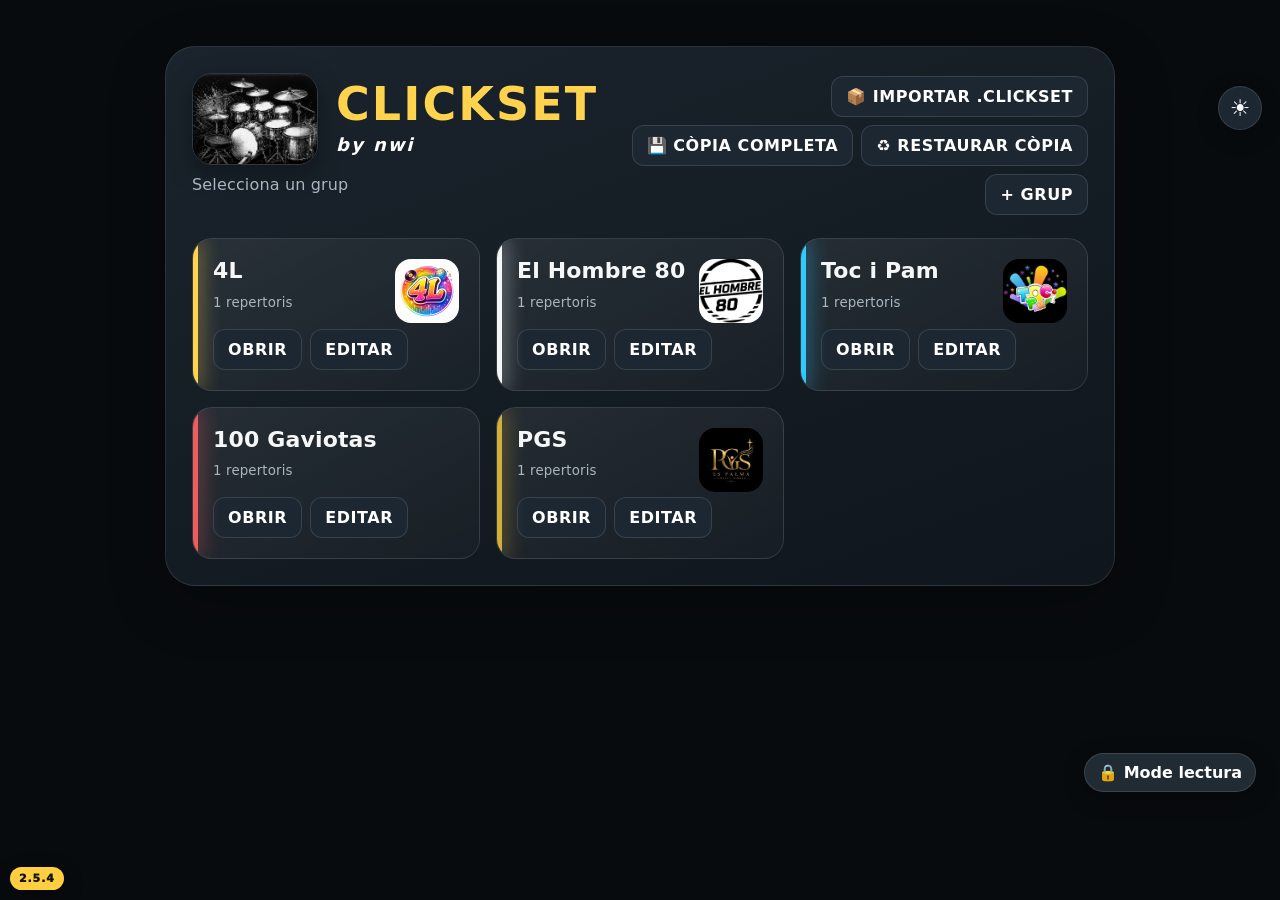
==== index.html @ 63d47117 "Add files via upload" ====
<!doctype html>
<html lang="ca">
<head>
<meta charset="utf-8">
<meta name="viewport" content="width=device-width,initial-scale=1,viewport-fit=cover,user-scalable=no">
<meta name="apple-mobile-web-app-capable" content="yes">
<meta name="apple-mobile-web-app-status-bar-style" content="black-translucent">
<meta name="theme-color" content="#0d1318">
<link rel="manifest" href="manifest.webmanifest">
<link rel="apple-touch-icon" href="cover.png">
<title>ClickSet 2.5.4</title>
<link rel="stylesheet" href="clickset-2.0.css?v=254">
</head>
<body>
<div class="buildBadge">2.5.4</div>
<button id="themeToggle" class="themeToggle" type="button" aria-label="Activar mode clar" title="Activar mode clar">☀️</button>
<button id="editModeBadge" class="editModeBadge locked" type="button" aria-label="Estat del mode edició">🔒 Mode lectura</button>
<div id="splash" class="splash"><img src="cover.png" alt="ClickSet"></div>
<div id="groupIntro" class="groupIntro hidden"><img id="groupIntroLogo" alt=""><div id="groupIntroName"></div></div>
<div id="chooser" class="chooser hidden"><div class="chooserCard"><div class="chooserTop"><div><div id="homeBrand" class="homeBrand"><img src="logo-clickset.png" alt="Bateria ClickSet"><div><h1>CLICKSET</h1><div class="byNwi">by nwi</div></div></div><h1 id="chooserTitle" class="hidden">Grup musical</h1><p id="chooserSubtitle" class="chooserSubtitle">Selecciona un grup</p></div><div class="chooserTools"><button id="importClicksetBtn" class="smallBtn">📦 IMPORTAR .CLICKSET</button><button id="exportBackupBtn" class="smallBtn">💾 CÒPIA COMPLETA</button><button id="restoreBackupBtn" class="smallBtn">♻️ RESTAURAR CÒPIA</button><button id="importSetlistBtn" class="smallBtn hidden">📥 IMPORTAR LLISTA</button><button id="newGroupBtn" class="smallBtn">+ GRUP</button></div></div><button id="chooserBack" class="back hidden">← Enrere</button><div id="chooserGrid" class="grid"></div><section id="recentSection" class="recentSection"><div class="recentHead"><h2>Últims repertoris</h2><small>Accés ràpid</small></div><div id="recentSetlists" class="recentSetlists"></div></section></div></div>
<div id="app" class="app hidden"><aside class="sidebar"><div class="sideHead"><h2>Setlist</h2><span id="songCount"></span></div><div id="setlist" class="setlist"></div></aside><main class="main"><div class="top"><div class="topIdentity"><span id="liveState" class="liveState ready">● PREPARAT</span><div id="position"></div></div><div id="backgroundAudioStatus" class="backgroundAudioStatus" title="CLICKSET intentarà continuar sonant quan canvies de pestanya">BG</div><div id="keyboardHelp" class="keyboardHelp" title="Dreceres: ← → cançó · ↑ ↓ BPM · Espai Play/Stop · A Accent · R Reiniciar">⌨️</div><div class="topBtns"><button id="concertModeBtn" class="smallBtn">🎤 MODE CONCERT</button><button id="homeBtn" class="smallBtn">GRUPS</button><button id="editBtn" class="smallBtn">EDITAR</button></div></div><section class="stage"><div id="stageStatusLine" class="stageStatusLine" aria-hidden="true">CLICKSET · READY. CLICK. PLAY.</div><div id="parentLabel" class="parentLabel"></div><div id="song" class="song"></div><div id="tempoStagePair" class="tempoStagePair">
      <div class="tempoStageCurrent">
        <small>ACTUAL</small>
        <div id="bpm" class="bpm"></div>
        <span>BPM</span>
      </div>
      <div class="tempoStageArrow" aria-hidden="true">→</div>
      <div class="tempoStageNext">
        <small>SEGÜENT</small>
        <strong id="stageNextBpm">—</strong>
        <span>BPM</span>
      </div>
    </div>
    <div class="label standardBpmLabel">BPM</div>
<div class="liveBpmAdjust" aria-label="Ajust ràpid de BPM">
  <div class="bpmMinus"><button type="button" data-live-bpm="-10">−10</button><button type="button" data-live-bpm="-5">−5</button><button type="button" data-live-bpm="-1">−1</button></div>
  <div class="bpmPlus"><button type="button" data-live-bpm="1">+1</button><button type="button" data-live-bpm="5">+5</button><button type="button" data-live-bpm="10">+10</button></div>
</div>
<div id="beatDots" class="beatDots" aria-label="Indicador de compàs"></div><div id="pulse" class="pulse"></div></section>
<section class="infoStrip">
  <div id="liveTempoTools" class="liveTempoTools tempoTransitionPanel hidden">
    <div class="tempoFlow">
      <div class="tempoBlock tempoCurrentBlock">
        <small>ACTUAL</small>
        <strong id="tempoCurrentBpm">120</strong>
        <span>BPM</span>
      </div>
      <div class="tempoFlowCenter">
        <div class="tempoArrow">→</div>
        <div id="tempoBigCountdown" class="tempoBigCountdown" aria-label="Compassos fins al canvi">—</div>
        <div class="tempoCountdown">
          <strong id="tempoProgressLabel">Compàs 1</strong>
          <small id="tempoNextChange"></small>
        </div>
      </div>
      <div class="tempoBlock tempoNextBlock">
        <small>SEGÜENT</small>
        <strong id="tempoNextBpm">—</strong>
        <span>BPM</span>
      </div>
    </div>
    <div class="tempoBarWrap">
      <div class="tempoBar"><i id="tempoBarFill"></i></div>
      <div class="tempoBarMeta"><span id="tempoBarCount">0 / 0 compassos</span><span id="tempoExtraLabel"></span></div>
    </div>
    <div class="tempoOverrideButtons">
      <span>Allargar tram:</span>
      <button type="button" data-extend-bars="1">+1</button>
      <button type="button" data-extend-bars="2">+2</button>
      <button type="button" data-extend-bars="4">+4</button>
    </div>
  </div><div id="nextup" class="nextup"></div><div class="liveMeta"><button id="normalAccent" class="liveMetaBtn" type="button">Accent: OFF</button><button id="normalSound" class="liveMetaBtn" type="button">❤️ ClickSet Original</button><div class="trackControlStack"><button id="normalTrack" class="trackStatus trackStatusBtn" type="button">🎵 Carregar pista</button><button id="normalRemoveTrack" class="removeTrackLiveBtn hidden" type="button">🗑️ Eliminar pista</button></div></div></section><section class="controls controlsWithPause">
      <button id="prev" class="big">◀ ANTERIOR</button>
      <button id="pauseResume" class="big pauseResume hidden">⏸ PAUSA</button>
      <button id="play" class="big play">▶ PLAY</button>
      <button id="next" class="big">SEGÜENT ▶</button>
    </section></main></div>
<section id="concertMode" class="concertMode hidden" aria-label="Mode concert">
  <aside class="concertSidebar">
    <div class="concertSetlistHead"><div><strong id="concertSetlistName">SETLIST</strong><small id="concertGroupName"></small></div><span id="concertPosition"></span></div>
    <div id="concertSetlist" class="concertSetlist"></div>
  </aside>
  <main class="concertMain">
    <div class="concertTop"><div class="concertTopTitle"><span id="concertLiveState" class="liveState ready">● PREPARAT</span><span>MODE CONCERT</span></div><button id="closeConcertMode" class="smallBtn">✕ SORTIR</button></div>
    <div class="concertStage">
      <div id="concertParent" class="concertParent"></div>
      <div id="concertSong" class="concertSong"></div>
      <div id="concertTempoStagePair" class="tempoStagePair concertTempoStagePair">
        <div class="tempoStageCurrent">
          <small>ACTUAL</small>
          <div id="concertBpm" class="concertBpm"></div>
          <span>BPM</span>
        </div>
        <div class="tempoStageArrow" aria-hidden="true">→</div>
        <div class="tempoStageNext">
          <small>SEGÜENT</small>
          <strong id="concertStageNextBpm">—</strong>
          <span>BPM</span>
        </div>
      </div>
      <div class="concertBpmLabel standardBpmLabel">BPM</div>
      <div class="concertBpmAdjust" aria-label="Ajust ràpid de BPM en concert">
        <div class="bpmMinus"><button type="button" data-live-bpm="-10">−10</button><button type="button" data-live-bpm="-5">−5</button><button type="button" data-live-bpm="-1">−1</button></div>
        <div class="bpmPlus"><button type="button" data-live-bpm="1">+1</button><button type="button" data-live-bpm="5">+5</button><button type="button" data-live-bpm="10">+10</button></div>
      </div>
      <div class="concertMeta">
        <span id="concertMeter">4/4</span>
        <button id="concertAccent" class="concertMetaBtn" type="button">Accent: OFF</button>
        <button id="concertSound" class="concertMetaBtn" type="button">❤️ ClickSet Original</button><div class="trackControlStack concertTrackControlStack"><button id="concertTrack" class="trackStatus trackStatusBtn" type="button">🎵 Carregar pista</button><button id="concertRemoveTrack" class="removeTrackLiveBtn hidden" type="button">🗑️ Eliminar pista</button></div>
      </div>
      <div id="concertBeatDots" class="beatDots concertBeatDots" aria-label="Indicador de compàs"></div><div id="concertPulse" class="concertPulse"></div>
      <div id="concertTempoTools" class="liveTempoTools concertTempoTools tempoTransitionPanel hidden">
        <div class="tempoFlow">
          <div class="tempoBlock tempoCurrentBlock">
            <small>ACTUAL</small>
            <strong id="concertTempoCurrentBpm">120</strong>
            <span>BPM</span>
          </div>
          <div class="tempoFlowCenter">
            <div class="tempoArrow">→</div>
            <div id="concertTempoBigCountdown" class="tempoBigCountdown" aria-label="Compassos fins al canvi">—</div>
            <div class="tempoCountdown">
              <strong id="concertTempoProgressLabel">Compàs 1</strong>
              <small id="concertTempoNextChange"></small>
            </div>
          </div>
          <div class="tempoBlock tempoNextBlock">
            <small>SEGÜENT</small>
            <strong id="concertTempoNextBpm">—</strong>
            <span>BPM</span>
          </div>
        </div>
        <div class="tempoBarWrap">
          <div class="tempoBar"><i id="concertTempoBarFill"></i></div>
          <div class="tempoBarMeta"><span id="concertTempoBarCount">0 / 0 compassos</span><span id="concertTempoExtraLabel"></span></div>
        </div>
        <div class="tempoOverrideButtons">
          <span>Allargar:</span>
          <button type="button" data-extend-bars="1">+1</button>
          <button type="button" data-extend-bars="2">+2</button>
          <button type="button" data-extend-bars="4">+4</button>
        </div>
      </div>
      <div id="concertNext" class="concertNext"></div>
    </div>
    <div class="concertControls">
      <button id="concertPrev" class="concertBtn">◀ ANTERIOR</button>
      <button id="concertPauseResume" class="concertBtn concertPauseResume hidden">⏸ PAUSA</button>
      <button id="concertPlay" class="concertBtn concertPlay">▶ PLAY</button>
      <button id="concertNextBtn" class="concertBtn concertDirectNext">✓ FETA I SEGÜENT ▶</button>
    </div>
  </main>
</section>
<section id="editor" class="panel editorPanel"><div class="panelHead"><div><h2 style="margin:0">Editar repertori</h2><small id="editorSubtitle" class="note"></small></div><button id="closeEditor" class="close">GUARDAR</button></div><p class="note">El so de cada cançó té prioritat sobre el so general del repertori.</p>
<div class="editorQuickTools">
  <button id="openAudioSettings" type="button" class="secondary quickToolBtn">🎚️ <span><strong>SORTIDA D’ÀUDIO</strong><small id="compactRoutingLabel">Click L · Pista R</small></span></button>
  <button id="openSetlistReorder" type="button" class="primary quickToolBtn setlistQuickBtn">↕️ <span><strong>MODIFICAR SETLIST</strong><small>Ordenar cançons ràpidament</small></span></button>
</div>
<div class="editorGroup audioRoutingGroup">
<div class="audioModalHead"><div><strong>Sortida d’àudio</strong><small>Defineix els canals del metrònom i de la pista</small></div><button id="closeAudioSettings" type="button" class="secondary">✕ TANCAR</button></div>
<div class="routingGrid">
<label>Metrònom
<select id="clickRoute">
<option value="L">Només L</option>
<option value="R">Només R</option>
<option value="LR">L + R</option>
</select>
</label>
<label>Pista
<select id="trackRoute">
<option value="R">Només R</option>
<option value="L">Només L</option>
<option value="LR">L + R</option>
</select>
</label>
</div>
<div class="routingPresets">
<button id="presetSplit" type="button" class="secondary">CLICK L · PISTA R</button>
<button id="presetBoth" type="button" class="secondary">TOT L/R</button>
<button id="presetSwap" type="button" class="secondary">INTERCANVIAR</button>
</div>
<div class="routingSummary"><span id="routingLabel"></span></div>
<div class="routingTests"><button id="testLeftChannel" type="button" class="secondary">PROVAR L</button><button id="testRightChannel" type="button" class="secondary">PROVAR R</button></div>
<p class="previewHint">Configuració per defecte: metrònom a L i pista a R. Si una cançó no té pista, pots posar el metrònom a L + R.</p>
</div><div class="editorGroup productSettings"><div class="editorGroupTitle"><strong>Preferències de directe</strong></div><label class="settingSwitch"><span><strong>Compte enrere abans de començar</strong><small>Mostra 3 · 2 · 1 · GO al tempo de la cançó</small></span><input id="countdownEnabled" type="checkbox"><i></i></label><div class="previewHint">Amb el compte enrere desactivat, el primer clic continua sortint immediatament.</div></div><div class="editorGroup"><div class="editorGroupTitle"><strong>Volum de ClickSet</strong><span id="volumeValue" class="volumeValue">90%</span></div><div class="volumeRow"><input id="appVolume" type="range" min="0" max="100" step="1" value="90"><span>🔊</span></div><div class="previewHint">Aquest volum és independent del volum general de l’ordinador, tauleta o mòbil.</div></div><div class="editorGroup"><div class="editorGroupTitle"><strong>So del repertori</strong></div><div id="repertoireSoundPicker"></div><div class="editorGroupTitle accentSoundTitle"><strong>So del primer temps</strong><span class="note">Automàtic = versió accentuada del mateix so</span></div><div id="repertoireAccentSoundPicker"></div><div class="previewHint">La mostra toca primer l’accent i després dos clics normals.</div><label class="repeatPreview"><input id="repeatPreview" type="checkbox" checked> Repetir la mostra automàticament cada 3 segons</label></div><div class="addSongBar"><button id="addSongBtn" type="button" class="primary addSongBtn">➕ AFEGIR CANÇÓ</button><small>S’afegirà al final del repertori.</small></div><div id="editorContent"></div></section>

<section id="setlistReorderPanel" class="panel reorderPanel">
  <div class="panelHead"><div><h2 style="margin:0">Modificar setlist</h2><small id="reorderSubtitle" class="note">Arrossega les cançons o usa les fletxes.</small></div><div class="reorderHeadActions"><button id="cancelSetlistReorder" type="button" class="secondary">CANCEL·LAR</button><button id="saveSetlistReorder" type="button" class="primary">GUARDAR ORDRE</button></div></div>
  <div id="setlistReorderContent" class="reorderContent"></div>
</section>

<div id="tempoMapModal" class="modal">
  <div class="modalCard tempoMapCard">
    <div class="tempoMapHead">
      <div><h2>Canvis de tempo</h2><p id="tempoMapSubtitle" class="note"></p></div>
      <button id="closeTempoMap" class="secondary" type="button">✕</button>
    </div>
    <p class="note">Cada tram indica el BPM i quants compassos dura. El darrer tram continua fins que aturis la cançó.</p>
    <div id="tempoMapRows" class="tempoMapRows"></div>
    <button id="addTempoSection" class="secondary addTempoSection" type="button">＋ AFEGIR TRAM</button>
    <div class="modalActions">
      <button id="removeTempoMap" class="secondary danger" type="button">ELIMINAR CANVIS</button>
      <button id="cancelTempoMap" class="secondary" type="button">CANCEL·LAR</button>
      <button id="saveTempoMap" class="primary" type="button">GUARDAR</button>
    </div>
  </div>
</div>

<div id="bpmModal" class="modal"><div class="modalCard"><h2 id="bpmModalTitle">Editar BPM</h2><div id="keyDisplay" class="keyDisplay">120</div><div class="stepGrid"><button data-step="-10">−10</button><button data-step="-5">−5</button><button data-step="-1">−1</button><button data-step="1">+1</button><button data-step="5">+5</button><button data-step="10">+10</button></div><div class="keypad"><button data-num="1">1</button><button data-num="2">2</button><button data-num="3">3</button><button data-num="4">4</button><button data-num="5">5</button><button data-num="6">6</button><button data-num="7">7</button><button data-num="8">8</button><button data-num="9">9</button><button data-num="clear">C</button><button data-num="0">0</button><button data-num="back">⌫</button></div><button id="tapTempo" class="tap">TAP TEMPO</button><div class="modalActions"><button id="cancelBpm" class="secondary">CANCEL·LAR</button><button id="saveBpm" class="primary">APLICAR</button></div></div></div>
<div id="setlistModal" class="modal"><div class="modalCard"><h2>Editar nom del repertori</h2><div class="formRow"><label>Nom</label><input id="setlistName" maxlength="60" autocomplete="off"></div><div class="modalActions"><button id="cancelSetlistName" class="secondary">CANCEL·LAR</button><button id="saveSetlistName" class="primary">GUARDAR</button></div></div></div>
<div id="groupModal" class="modal"><div class="modalCard"><h2 id="groupModalTitle">Editar grup</h2><div class="formRow"><label>Nom</label><input id="groupName" maxlength="40"></div><div class="formRow"><label>Color</label><input id="groupColor" type="color"></div><div class="formRow"><label>Logo</label><div><img id="logoPreview" class="logoPreview" alt="Logo"><input id="groupLogo" type="file" accept="image/*" style="margin-top:8px"></div></div><div class="modalActions"><button id="deleteGroup" class="secondary danger">ELIMINAR</button><button id="cancelGroup" class="secondary">CANCEL·LAR</button><button id="saveGroup" class="primary">GUARDAR</button></div></div></div>


<div id="importModal" class="modal"><div class="modalCard importCard"><h2>📥 Importar repertori</h2><p class="note">Fes una foto, tria una imatge, un PDF o un fitxer de text. ClickSet intentarà detectar el nom de les cançons i els BPM.</p><div class="importButtons"><label class="importOption">📷 FER FOTO<input id="cameraInput" type="file" accept="image/*" capture="environment" hidden></label><label class="importOption">🖼️ GALERIA<input id="imageInput" type="file" accept="image/*" hidden></label><label class="importOption">📄 PDF / FITXER<input id="fileInput" type="file" accept=".pdf,.txt,.csv,.json,text/plain,text/csv,application/pdf,application/json" hidden></label></div><div id="importStatus" class="importStatus">Cap fitxer seleccionat.</div><div class="formRow"><label>Nom repertori</label><input id="importSetlistName" value="Nou repertori" maxlength="60"></div><label class="importTextLabel">Text detectat (pots corregir-lo abans de crear-lo)</label><textarea id="importText" class="importText" placeholder="Exemple:
1. Carolina - 134 BPM
2. Déjame 111
3. Bienvenidos"></textarea><div class="importPreviewHead"><strong>Vista prèvia</strong><span id="importCount">0 cançons</span></div><div id="importPreview" class="importPreview"></div><div class="modalActions"><button id="cancelImport" class="secondary">CANCEL·LAR</button><button id="createImportedSetlist" class="primary">CREAR REPERTORI</button></div><p class="previewHint">La lectura d’imatges i PDF necessita connexió a internet la primera vegada perquè carrega el lector OCR.</p></div></div>

<input id="clicksetImportInput" type="file" accept=".clickset,application/json" hidden>
<input id="backupImportInput" type="file" accept=".clicksetbackup,application/json" hidden>
<div id="countdownOverlay" class="countdownOverlay hidden"><div id="countdownValue">3</div></div>
<input id="quickTrackInput" class="quickTrackInput" type="file" accept=".mp3,.wav,.m4a,.aac,audio/mpeg,audio/wav,audio/x-wav,audio/mp4,audio/aac">
<div id="quickSoundMenu" class="quickSoundMenu hidden" role="dialog" aria-label="Canviar so del metrònom">
  <div class="quickSoundCard">
    <div class="quickSoundHead"><strong>Canviar so</strong><button id="closeQuickSound" type="button" aria-label="Tancar">✕</button></div>
    <div id="quickSoundGrid" class="quickSoundGrid"></div>
    <div class="quickSoundHint">El canvi s’aplica al moment sense aturar el tempo.</div>
  </div>
</div>

<div id="audioGate" class="audioGate hidden" role="dialog" aria-modal="true" aria-label="Activar àudio">
  <div class="audioGateWrap">
    <button id="activateAudioBtn" class="audioGateCard" type="button">
      <span class="audioGateIcon">🔊</span>
      <strong>ACTIVAR SO</strong>
      <small>Safari necessita un toc per activar l’àudio de ClickSet</small>
    </button>
    <button id="dismissAudioGate" class="dismissAudioGate" type="button">ARA NO</button>
  </div>
</div>
<div id="audioToast" class="audioToast hidden" role="status"></div>
<div id="passwordModal" class="modal"><div class="modalCard passwordCard"><h2>🔒 Mode edició</h2><p class="note">Introdueix la contrasenya per modificar ClickSet.</p><input id="editPassword" type="password" inputmode="numeric" autocomplete="off" placeholder="Contrasenya"><div id="passwordError" class="passwordError hidden">Contrasenya incorrecta</div><div class="modalActions"><button id="cancelPassword" class="secondary">CANCEL·LAR</button><button id="submitPassword" class="primary">ENTRAR</button></div></div></div>
<script>
window.addEventListener("error",function(){setTimeout(function(){document.getElementById("splash")?.classList.add("hidden")},50)});
setTimeout(function(){document.getElementById("splash")?.classList.add("hidden")},2500);
</script>
<script src="clickset-2.0.js?v=254" defer></script>
</body></html>
---- clickset-2.0.css ----
:root{font-family:-apple-system,BlinkMacSystemFont,"Segoe UI",sans-serif;color-scheme:dark;--bg:#0d1318;--panel:#172028;--panel2:#202b34;--border:#34434f;--text:#f4f6f7;--muted:#98a5ad;--yellow:#ffd34d;--green:#63d38c;--orange:#ff9b42;--red:#ef5c5c;--accent:#ffd34d}
*{box-sizing:border-box;-webkit-tap-highlight-color:transparent}html,body{margin:0;min-height:100%;background:var(--bg);color:var(--text);overscroll-behavior:none}button,input,select{font:inherit}.hidden{display:none!important}
.splash,.chooser{position:fixed;inset:0;background:#080b0e;z-index:50;display:flex;align-items:center;justify-content:center;padding:22px}.splash img{width:min(88vw,620px);max-height:88vh;object-fit:contain;border-radius:28px}.chooser{z-index:40;align-items:flex-start;overflow:auto}.chooserCard{width:min(950px,100%);margin-top:24px}.chooserTop{display:flex;justify-content:space-between;align-items:center;gap:12px}.homeBrand{display:flex;align-items:center;gap:16px;margin:0 0 8px}.homeBrand img{width:112px;height:82px;object-fit:cover;object-position:center;border-radius:16px;border:1px solid #2d3942;background:#050709;box-shadow:0 8px 24px rgba(0,0,0,.35)}.homeBrand h1{margin:0!important;font-size:46px!important;line-height:.95;letter-spacing:1px;color:var(--yellow)}.byNwi{margin-top:7px;color:#fff;font-size:18px;font-weight:850;font-style:italic;letter-spacing:2px;text-transform:lowercase}@media(max-width:600px){.homeBrand{gap:12px}.homeBrand img{width:92px;height:68px}.homeBrand h1{font-size:36px!important}.byNwi{font-size:15px}.chooserTop{align-items:flex-start}}
.chooser h1{font-size:42px;margin:0 0 8px}.chooser p{color:var(--muted);margin:0 0 22px}.grid{display:grid;grid-template-columns:repeat(auto-fit,minmax(220px,1fr));gap:14px}.card{position:relative;background:var(--panel);border:1px solid var(--border);border-radius:18px;padding:18px;cursor:pointer;overflow:hidden}.card:before{content:"";position:absolute;left:0;top:0;bottom:0;width:7px;background:var(--card-color,var(--yellow))}.card h2,.card h3{margin:0 0 8px}.card small{color:var(--muted)}.cardLogo{width:52px;height:52px;border-radius:12px;object-fit:cover;float:right;margin-left:10px}.cardActions{display:flex;gap:8px;margin-top:14px}.back,.smallBtn,.secondary{background:var(--panel2);border:1px solid var(--border);color:#fff;border-radius:12px;padding:10px 14px;font-weight:850}.danger{background:#3b2023;border-color:#74383f;color:#ffb5bd}
.app{min-height:100vh;display:grid;grid-template-columns:280px 1fr;gap:12px;padding:12px}.sidebar,.main{background:var(--panel);border:1px solid var(--border);border-radius:22px;overflow:hidden}.sidebar{display:flex;flex-direction:column;min-height:calc(100vh - 24px)}.sideHead{padding:16px;border-bottom:1px solid var(--border);display:flex;justify-content:space-between;align-items:center}.sideHead h2{margin:0}.setlist{padding:8px;overflow:auto;flex:1}.songItem{display:grid;grid-template-columns:28px 1fr 52px;gap:7px;align-items:center;padding:9px;border-radius:10px;color:var(--muted);border:1px solid transparent}.songItem.active{background:#283640;border-color:var(--accent);color:#fff}.songItem.passed{opacity:.45;text-decoration:line-through}.songItem.parent{background:#1b252d;color:#dce3e7;font-weight:900}.songItem.child{margin-left:16px;font-size:13px}.main{display:flex;flex-direction:column;padding:16px;min-height:calc(100vh - 24px)}.top{display:flex;justify-content:space-between;align-items:center;color:var(--muted);font-weight:800}.topBtns{display:flex;gap:8px}.stage{flex:1;display:flex;flex-direction:column;justify-content:center;text-align:center}.parentLabel{color:var(--muted);font-weight:900;font-size:20px;min-height:24px}.song{color:var(--accent);font-weight:950;font-size:clamp(34px,5vw,68px);margin:6px auto}.bpm{font-weight:950;font-size:clamp(150px,26vw,330px);line-height:.82;letter-spacing:-9px}.bpm.green{color:var(--green)}.bpm.yellow{color:var(--yellow)}.bpm.orange{color:var(--orange)}.bpm.red{color:var(--red)}.label{color:var(--muted);font-size:28px;font-weight:900;margin-top:8px}.pulse{width:34px;height:34px;border-radius:50%;background:#42515c;margin:14px auto;transition:transform .04s}.pulse.on{background:var(--accent);box-shadow:0 0 28px color-mix(in srgb,var(--accent) 70%,transparent);transform:scale(1.35)}.nextup{color:var(--accent);font-weight:900;font-size:22px;margin-top:12px}.controls{display:grid;grid-template-columns:1fr 1.4fr 1fr;gap:12px}.big{min-height:120px;border-radius:22px;border:2px solid var(--border);background:var(--panel2);color:#fff;font-size:28px;font-weight:950}.play{background:var(--accent);color:#111;border-color:var(--accent)}.play.stop{background:var(--red);color:#fff;border-color:var(--red)}
.panel,.modal{display:none;position:fixed;inset:0;background:var(--bg);z-index:60;padding:18px;overflow:auto}.panel.open,.modal.open{display:block}.panelHead{display:flex;justify-content:space-between;align-items:center;gap:10px;position:sticky;top:-18px;background:var(--bg);padding:12px 0;z-index:2}.close,.primary{background:var(--accent);color:#111;border:0;border-radius:12px;padding:11px 16px;font-weight:900}.note{color:var(--muted)}.editorGroup{background:var(--panel);border:1px solid var(--border);border-radius:16px;padding:12px;margin:12px 0}.editorGroupTitle{display:flex;align-items:center;justify-content:space-between;gap:10px}.editorRow{display:grid;grid-template-columns:34px minmax(170px,1fr) 95px 160px auto;gap:8px;margin:9px 0;align-items:center}input,select{background:#0d1318;color:#fff;border:1px solid var(--border);border-radius:10px;padding:12px;width:100%}.bpmEditBtn{background:#0d1318;border:1px solid var(--border);color:#fff;border-radius:10px;padding:12px;font-weight:900}.soundBtn{background:var(--panel2);border:1px solid var(--border);color:#fff;border-radius:10px;padding:12px}.audioTest{margin:10px 0;background:var(--panel2);border:1px solid var(--border);color:#fff;border-radius:12px;padding:10px 14px}
.modal{background:rgba(0,0,0,.8);align-items:center;justify-content:center}.modal.open{display:flex}.modalCard{width:min(540px,100%);background:var(--panel);border:1px solid var(--border);border-radius:22px;padding:18px}.modalCard h2{margin-top:0}.keyDisplay{font-size:68px;font-weight:950;text-align:center;background:#0d1318;border-radius:16px;padding:12px;margin-bottom:12px}.stepGrid{display:grid;grid-template-columns:repeat(6,1fr);gap:7px;margin-bottom:10px}.stepGrid button,.keypad button{border:1px solid var(--border);background:var(--panel2);color:#fff;border-radius:12px;padding:14px 5px;font-weight:900}.keypad{display:grid;grid-template-columns:repeat(3,1fr);gap:8px}.keypad button{font-size:24px;min-height:58px}.tap{width:100%;margin-top:10px;background:var(--accent);color:#111;border:0;border-radius:14px;padding:18px;font-size:22px;font-weight:950}.modalActions{display:flex;justify-content:flex-end;gap:8px;margin-top:12px}.formRow{display:grid;grid-template-columns:150px 1fr;gap:10px;align-items:center;margin:10px 0}.logoPreview{width:86px;height:86px;object-fit:cover;border-radius:16px;background:#0d1318;border:1px solid var(--border)}
.soundGrid{display:grid;grid-template-columns:repeat(3,minmax(0,1fr));gap:10px}.soundChoice{display:flex;flex-direction:column;align-items:center;justify-content:center;gap:6px;min-height:94px;background:var(--panel2);border:2px solid var(--border);color:#fff;border-radius:14px;padding:12px 8px;font-weight:850;cursor:pointer}.soundChoice .emoji{font-size:30px;line-height:1}.soundChoice .soundLabel{font-size:13px;text-align:center}.soundChoice.selected{border-color:var(--accent);box-shadow:0 0 0 2px color-mix(in srgb,var(--accent) 25%,transparent);background:color-mix(in srgb,var(--accent) 18%,var(--panel2))}.soundChoice.previewing{animation:soundPulse .5s ease}.soundChoice.selected .soundLabel::after{content:"  ✓"}.repeatPreview{display:flex;align-items:center;gap:10px;margin-top:14px;font-weight:800}.repeatPreview input{width:22px;height:22px;accent-color:var(--accent)}@keyframes soundPulse{0%{transform:scale(1)}35%{transform:scale(1.055);box-shadow:0 0 28px color-mix(in srgb,var(--accent) 65%,transparent)}100%{transform:scale(1)}}.soundChoice.inherit{opacity:.8}.volumeRow{display:grid;grid-template-columns:1fr auto;gap:12px;align-items:center}.volumeRow input[type=range]{padding:0;accent-color:var(--accent)}.volumeValue{min-width:48px;text-align:right;font-weight:900}.songSoundPicker{grid-column:1/-1;margin-top:4px}.songSoundPicker .soundGrid{grid-template-columns:repeat(6,minmax(80px,1fr))}.songSoundPicker .soundChoice{min-height:78px}.previewHint{color:var(--muted);font-size:13px;margin-top:8px}
@media(max-width:750px){.soundGrid{grid-template-columns:repeat(2,minmax(0,1fr))}.songSoundPicker .soundGrid{grid-template-columns:repeat(2,minmax(0,1fr))}.app{grid-template-columns:1fr;grid-template-rows:35vh 1fr}.sidebar{min-height:0}.main{min-height:63vh}.controls{gap:8px}.big{min-height:92px;font-size:20px}.bpm{letter-spacing:-5px}.editorRow{grid-template-columns:1fr 82px}.editorRow .soundBtn{grid-column:1/-1}.stepGrid{grid-template-columns:repeat(3,1fr)}.chooser h1{font-size:34px}.formRow{grid-template-columns:1fr}}

.groupIntro{position:fixed;inset:0;z-index:80;background:#080b0e;display:flex;flex-direction:column;align-items:center;justify-content:center;gap:18px;opacity:0;transition:opacity .24s ease}.groupIntro.visible{opacity:1}.groupIntro.closing{opacity:0}.groupIntro img{width:min(54vw,330px);height:min(54vw,330px);object-fit:contain;border-radius:28px;filter:drop-shadow(0 0 28px color-mix(in srgb,var(--intro-color) 55%,transparent));transform:scale(.82);transition:transform .42s cubic-bezier(.2,.85,.3,1.2)}.groupIntro.visible img{transform:scale(1)}.groupIntro div{font-size:clamp(26px,5vw,46px);font-weight:950;color:var(--intro-color);letter-spacing:.02em}

.editModeBadge{position:fixed;right:14px;bottom:14px;z-index:95;border:1px solid var(--border);border-radius:999px;padding:9px 13px;font-weight:900;background:#202b34;color:#fff;box-shadow:0 6px 20px rgba(0,0,0,.35);cursor:pointer}.editModeBadge.unlocked{background:#173a27;border-color:#2d8650;color:#9df0b7}.passwordCard{width:min(420px,100%)}.passwordError{margin-top:9px;color:#ff9ca5;font-weight:850}.passwordCard input{font-size:24px;text-align:center;letter-spacing:5px}

.dragHandle{display:flex;align-items:center;justify-content:center;cursor:grab;color:var(--muted);font-size:22px;user-select:none}.editorRow.dragging{opacity:.45}.editorRow.dragOver{outline:2px dashed var(--accent);outline-offset:3px}.songActions{display:flex;gap:6px}.moveBtn,.deleteSongBtn{min-width:42px;height:42px;border-radius:10px;border:1px solid var(--border);background:var(--panel2);color:#fff;font-weight:900;cursor:pointer}.moveBtn:disabled{opacity:.25;cursor:not-allowed}.deleteSongBtn{background:#3b2023;border-color:#74383f}.deleteSongBtn:hover,.deleteSongBtn:focus{background:var(--red);border-color:var(--red);color:#fff}.songSoundPicker{grid-column:2/-1}
@media(max-width:750px){.editorRow{grid-template-columns:30px 1fr 82px}.editorRow .soundBtn{grid-column:2/4}.editorRow .songActions{grid-column:2/4;justify-content:flex-end}.songSoundPicker{grid-column:2/4}}

.accentToggle{display:flex;align-items:center;gap:8px;white-space:nowrap;font-size:13px;font-weight:850;color:var(--muted);padding:0 6px}.accentToggle input{width:22px;height:22px;padding:0;accent-color:var(--accent)}
.editorRow{grid-template-columns:34px minmax(170px,1fr) 95px 160px minmax(150px,auto) auto}

.concertMode{position:fixed;inset:0;z-index:90;background:#080b0e;color:#fff;display:grid;grid-template-columns:minmax(230px,300px) 1fr;gap:12px;padding:12px}
.concertSidebar,.concertMain{background:var(--panel);border:1px solid var(--border);border-radius:22px;overflow:hidden;min-height:0}
.concertSidebar{display:flex;flex-direction:column}
.concertSetlistHead{display:flex;align-items:center;justify-content:space-between;gap:8px;padding:15px;border-bottom:1px solid var(--border)}
.concertSetlistHead strong{display:block;font-size:18px;color:var(--accent)}.concertSetlistHead small{display:block;color:var(--muted);margin-top:3px}.concertSetlistHead>span{color:var(--muted);font-weight:900}
.concertSetlist{padding:8px;overflow:auto;flex:1;scroll-behavior:smooth}
.concertSetItem{display:grid;grid-template-columns:24px minmax(0,1fr) 44px;gap:7px;align-items:center;width:100%;padding:9px 8px;border:1px solid transparent;border-radius:10px;background:transparent;color:var(--muted);text-align:left;cursor:pointer}
.concertSetItem:hover{background:#202b34}.concertSetItem.active{background:#283640;border-color:var(--accent);color:#fff}.concertSetItem.passed{opacity:.48;text-decoration:line-through}.concertSetItem .state{text-align:center;font-weight:950}.concertSetItem .title{overflow:hidden;text-overflow:ellipsis;white-space:nowrap;font-weight:850}.concertSetItem .tempo{text-align:right;font-weight:900}
.concertMain{display:flex;flex-direction:column;padding:16px}.concertTop{display:flex;justify-content:space-between;align-items:center;color:var(--muted);font-weight:900}.concertTopTitle{letter-spacing:.08em}
.concertStage{flex:1;display:flex;flex-direction:column;align-items:center;justify-content:center;text-align:center;min-height:0;padding:8px}
.concertParent{font-size:clamp(16px,2vw,24px);color:var(--muted);font-weight:900;min-height:26px}.concertSong{font-size:clamp(38px,6vw,82px);line-height:1.02;color:var(--accent);font-weight:950;margin:6px 0 14px;max-width:100%}.concertBpm{font-size:clamp(130px,22vw,330px);line-height:.78;letter-spacing:-9px;font-weight:950}.concertBpm.green{color:var(--green)}.concertBpm.yellow{color:var(--yellow)}.concertBpm.orange{color:var(--orange)}.concertBpm.red{color:var(--red)}.concertBpmLabel{font-size:clamp(20px,3vw,32px);color:var(--muted);font-weight:900;margin-top:12px}
.concertMeta{display:flex;flex-wrap:wrap;justify-content:center;gap:8px;margin-top:14px}.concertMeta span{background:#0d1318;border:1px solid var(--border);border-radius:999px;padding:8px 12px;font-weight:850;color:#dce3e7}
.concertPulse{width:48px;height:48px;border-radius:50%;background:#42515c;margin:18px auto 12px;transition:transform .04s}.concertPulse.on{background:var(--accent);box-shadow:0 0 42px color-mix(in srgb,var(--accent) 80%,transparent);transform:scale(1.45)}.concertNext{font-size:clamp(16px,2.5vw,24px);color:var(--accent);font-weight:900}
.concertControls{display:grid;grid-template-columns:1fr 1.25fr 1fr;gap:10px}.concertBtn{min-height:92px;border:2px solid var(--border);border-radius:20px;background:var(--panel2);color:#fff;font-size:clamp(17px,2.4vw,27px);font-weight:950}.concertPlay{background:var(--accent);border-color:var(--accent);color:#111}.concertPlay.stop{background:var(--red);border-color:var(--red);color:#fff}.concertDirectNext{border-color:var(--accent)}
@media(max-width:750px){.editorRow{grid-template-columns:30px 1fr 82px}.editorRow .accentToggle{grid-column:2/4}.concertMode{grid-template-columns:150px 1fr;padding:7px;gap:7px}.concertMain{padding:9px}.concertSetlistHead{padding:10px 8px}.concertSetlistHead strong{font-size:14px}.concertSetlistHead small{font-size:10px}.concertSetItem{grid-template-columns:18px minmax(0,1fr);padding:8px 5px;font-size:12px}.concertSetItem .tempo{display:none}.concertControls{grid-template-columns:1fr 1fr}.concertDirectNext{grid-column:1/-1;min-height:68px}.concertBtn{min-height:66px;font-size:16px}.concertSong{font-size:clamp(28px,8vw,58px)}.concertBpm{font-size:clamp(100px,28vw,220px)}.concertMeta span{font-size:11px;padding:6px 8px}.concertPulse{width:38px;height:38px;margin:10px auto 7px}.concertNext{font-size:14px}}
@media(max-width:480px){.concertMode{grid-template-columns:118px 1fr}.concertSetItem .state{display:none}.concertSetItem{grid-template-columns:1fr}.concertSetlistHead>span{display:none}.concertTopTitle{display:none}.concertSong{font-size:clamp(24px,7vw,44px)}}

.chooserTools{display:flex;gap:8px;flex-wrap:wrap;justify-content:flex-end}.importCard{width:min(760px,100%)}.importButtons{display:grid;grid-template-columns:repeat(3,1fr);gap:10px;margin:14px 0}.importOption{display:flex;align-items:center;justify-content:center;min-height:64px;background:var(--panel2);border:1px solid var(--border);border-radius:14px;font-weight:900;cursor:pointer;text-align:center;padding:12px}.importOption:active{transform:scale(.98)}.importStatus{background:#0d1318;border:1px solid var(--border);border-radius:12px;padding:12px;color:var(--muted);margin:10px 0}.importStatus.working{color:var(--yellow)}.importStatus.ok{color:var(--green)}.importStatus.error{color:var(--red)}.importTextLabel{display:block;font-weight:850;margin:12px 0 6px}.importText{width:100%;min-height:190px;resize:vertical;background:#0d1318;color:#fff;border:1px solid var(--border);border-radius:12px;padding:12px;font:inherit;line-height:1.4}.importPreviewHead{display:flex;justify-content:space-between;align-items:center;margin:14px 0 8px}.importPreview{max-height:220px;overflow:auto;border:1px solid var(--border);border-radius:12px;background:#0d1318}.importPreviewRow{display:grid;grid-template-columns:34px 1fr 70px;gap:8px;padding:9px 10px;border-bottom:1px solid #26333d}.importPreviewRow:last-child{border-bottom:0}.importPreviewRow span:last-child{text-align:right;font-weight:900;color:var(--accent)}@media(max-width:650px){.importButtons{grid-template-columns:1fr}.chooserTools{width:100%;justify-content:stretch}.chooserTools button{flex:1}}

/* Live accent and instant sound controls */
.liveMeta{display:flex;justify-content:center;gap:9px;flex-wrap:wrap;margin:10px 0 4px}.liveMetaBtn,.concertMetaBtn{background:#0d1318;border:1px solid var(--border);border-radius:999px;padding:9px 14px;color:#dce3e7;font-weight:900;cursor:pointer}.liveMetaBtn.active,.concertMetaBtn.active{border-color:var(--accent);color:var(--accent);box-shadow:0 0 0 2px color-mix(in srgb,var(--accent) 18%,transparent)}.liveMetaBtn:active,.concertMetaBtn:active{transform:scale(.97)}
.concertMeta button{font:inherit}.quickSoundMenu{position:fixed;inset:0;z-index:130;background:rgba(0,0,0,.72);display:flex;align-items:center;justify-content:center;padding:16px}.quickSoundCard{width:min(610px,100%);background:var(--panel);border:1px solid var(--border);border-radius:22px;padding:16px;box-shadow:0 22px 70px rgba(0,0,0,.5)}.quickSoundHead{display:flex;align-items:center;justify-content:space-between;margin-bottom:12px;font-size:21px}.quickSoundHead button{width:40px;height:40px;border-radius:11px;border:1px solid var(--border);background:var(--panel2);color:#fff;font-weight:900}.quickSoundGrid{display:grid;grid-template-columns:repeat(3,minmax(0,1fr));gap:9px}.quickSoundOption{min-height:88px;border:2px solid var(--border);border-radius:14px;background:var(--panel2);color:#fff;display:flex;flex-direction:column;align-items:center;justify-content:center;gap:5px;font-weight:900;cursor:pointer}.quickSoundOption .emoji{font-size:29px}.quickSoundOption .name{font-size:13px;text-align:center}.quickSoundOption.selected{border-color:var(--accent);background:color-mix(in srgb,var(--accent) 18%,var(--panel2));color:var(--accent)}.quickSoundHint{text-align:center;color:var(--muted);font-size:12px;margin-top:11px}@media(max-width:560px){.quickSoundGrid{grid-template-columns:repeat(2,minmax(0,1fr))}.quickSoundOption{min-height:76px}.liveMetaBtn{font-size:12px;padding:7px 10px}}


/* Tema clar / fosc */
.themeToggle{position:fixed;right:14px;top:14px;z-index:140;width:46px;height:46px;border:1px solid var(--border);border-radius:50%;display:flex;align-items:center;justify-content:center;background:var(--panel2);color:var(--text);font-size:23px;cursor:pointer;box-shadow:0 6px 22px rgba(0,0,0,.22)}
.themeToggle:active{transform:scale(.95)}
body.light-theme{color-scheme:light;--bg:#f4f6f8;--panel:#ffffff;--panel2:#e9eef2;--border:#c4ced6;--text:#172028;--muted:#63727d;--yellow:#d89d00;--green:#16864c;--orange:#d96c00;--red:#c83232}
body.light-theme .splash,body.light-theme .chooser,body.light-theme .groupIntro{background:#f4f6f8}
body.light-theme .homeBrand img,body.light-theme .logoPreview{background:#fff;border-color:var(--border)}
body.light-theme .byNwi{color:var(--text)}
body.light-theme input,body.light-theme select,body.light-theme textarea,body.light-theme .bpmEditBtn,body.light-theme .keyDisplay,body.light-theme .importStatus,body.light-theme .importText,body.light-theme .importPreview,body.light-theme .liveMetaBtn,body.light-theme .concertMetaBtn{background:#fff;color:var(--text)}
body.light-theme .songItem.active{background:#dfe8ee;color:var(--text)}
body.light-theme .songItem.parent{background:#edf2f5;color:var(--text)}
body.light-theme .pulse{background:#c3cdd4}
body.light-theme .modal{background:rgba(30,42,50,.35)}
body.light-theme .quickSoundMenu{background:rgba(30,42,50,.35)}
body.light-theme .editModeBadge,body.light-theme .themeToggle{box-shadow:0 6px 18px rgba(35,50,60,.16)}
body.light-theme .concertMode{background:var(--bg);color:var(--text)}
body.light-theme .concertSidebar,body.light-theme .concertMain,body.light-theme .quickSoundCard{background:var(--panel)}
body.light-theme .concertSetItem.active{background:#dfe8ee;color:var(--text)}
body.light-theme .concertSetItem.passed{color:var(--muted)}
body.light-theme .quickSoundHead button{background:var(--panel2);color:var(--text)}
body.light-theme .quickSoundOption{background:var(--panel2);color:var(--text)}
@media(max-width:600px){.themeToggle{right:10px;top:10px;width:42px;height:42px;font-size:21px}}


/* Últims repertoris */
.recentSection{margin-top:28px;padding-top:20px;border-top:1px solid var(--border)}
.recentHead{display:flex;align-items:end;justify-content:space-between;gap:12px;margin-bottom:12px}.recentHead h2{margin:0;font-size:23px}.recentHead small{color:var(--muted)}
.recentSetlists{display:grid;grid-template-columns:repeat(auto-fit,minmax(230px,1fr));gap:10px}.recentCard{position:relative;display:grid;grid-template-columns:48px minmax(0,1fr) 20px;align-items:center;gap:11px;text-align:left;background:var(--panel);border:1px solid var(--border);border-radius:15px;padding:11px;color:var(--text);cursor:pointer;overflow:hidden}.recentCard:before{content:"";position:absolute;left:0;top:0;bottom:0;width:5px;background:var(--card-color,var(--accent))}.recentCard img,.recentFallback{width:48px;height:48px;border-radius:11px;object-fit:cover;background:#38444d;border:1px solid var(--border);display:flex;align-items:center;justify-content:center;font-size:24px}.recentText{min-width:0;display:flex;flex-direction:column;gap:4px}.recentText strong,.recentText small{overflow:hidden;text-overflow:ellipsis;white-space:nowrap}.recentText small{color:var(--muted)}.recentArrow{font-size:28px;color:var(--muted)}.recentCard:active{transform:scale(.985)}
@media(max-width:600px){.recentSetlists{grid-template-columns:1fr}.recentSection{margin-top:22px}.recentHead h2{font-size:20px}}

/* En mode clar, les targetes i zones de selecció mantenen un gris suau per separar-se del fons blanc. */
body.light-theme .card,body.light-theme .recentCard,body.light-theme .editorGroup,body.light-theme .sidebar,body.light-theme .main,body.light-theme .concertSidebar,body.light-theme .concertMain{background:#e7ecef}
body.light-theme .cardLogo,body.light-theme .recentCard img,body.light-theme .recentFallback{background:#d6dde2;border-color:#b9c4cb}
body.light-theme .card small,body.light-theme .recentText small,body.light-theme .recentHead small{color:#566771}
body.light-theme .smallBtn,body.light-theme .back,body.light-theme .secondary,body.light-theme .soundBtn,body.light-theme .moveBtn{background:#d9e0e5;color:#172028}
body.light-theme .chooserCard>p,body.light-theme #chooserSubtitle{color:#5c6b75}

.trackStatus{display:inline-flex;align-items:center;max-width:280px;overflow:hidden;text-overflow:ellipsis;white-space:nowrap;padding:8px 11px;border:1px solid var(--border);border-radius:12px;background:var(--panel2);color:var(--muted);font-weight:800}
.trackEditor{grid-column:1/-1;display:grid;grid-template-columns:minmax(180px,1.5fr) minmax(160px,1fr) minmax(150px,.8fr) auto;gap:9px;align-items:center;padding:10px;border:1px dashed var(--border);border-radius:12px;background:color-mix(in srgb,var(--panel2) 72%,transparent)}
.trackEditor label{display:flex;align-items:center;gap:8px;color:var(--muted);font-weight:800;font-size:13px}.trackEditor input[type=range]{padding:0}.trackFileLabel{position:relative;cursor:pointer;background:var(--panel2);color:var(--text)!important;border:1px solid var(--border);border-radius:10px;padding:10px 12px;overflow:hidden;text-overflow:ellipsis;white-space:nowrap}.trackFile{position:absolute;inset:0;opacity:0;cursor:pointer}.removeTrackBtn{background:#4b2024;color:#ffd6da;border:1px solid #8f3d46;border-radius:10px;padding:10px;font-weight:900}.trackHint{grid-column:1/-1;color:var(--muted)}
@media(max-width:900px){.trackEditor{grid-template-columns:1fr 1fr}.trackFileLabel,.trackHint{grid-column:1/-1}}
@media(max-width:600px){.trackEditor{grid-template-columns:1fr}.trackEditor>*{grid-column:1!important}}

.audioRoutingGroup{border-color:var(--accent)}
.routingSummary{font-size:18px;font-weight:900;margin:8px 0 12px}
.routingToggle,.timeStretchToggle{display:flex;align-items:center;gap:9px;font-weight:850}
.routingToggle input,.timeStretchToggle input{width:22px;height:22px;accent-color:var(--accent)}
.routingTests{display:flex;gap:10px;margin-top:12px}
.routingTests button{flex:1}
.trackOriginalBpm{max-width:110px}
.stretchHint{grid-column:1/-1;color:var(--muted)}

.routingGrid{display:grid;grid-template-columns:1fr 1fr;gap:10px;margin:12px 0}
.routingGrid label{display:flex;flex-direction:column;gap:6px;font-weight:850}
.routingPresets{display:grid;grid-template-columns:repeat(3,1fr);gap:8px;margin:10px 0}
@media(max-width:700px){.routingGrid{grid-template-columns:1fr}.routingPresets{grid-template-columns:1fr}}

.startupError{max-width:680px;text-align:center;margin:auto}
.startupError pre{white-space:pre-wrap;text-align:left;background:var(--panel2);border:1px solid var(--border);padding:12px;border-radius:12px;color:var(--red);margin-top:16px}
.startupError button{margin:6px}

.addSongBar{display:flex;align-items:center;gap:12px;flex-wrap:wrap;margin:18px 0;padding:14px;border:1px dashed var(--border);border-radius:14px;background:var(--panel2)}
.addSongBtn{font-size:16px;font-weight:800;padding:13px 18px}
.addSongBar small{opacity:.75}


/* 1.0.4 — Pantalla estable: només es desplaça el repertori lateral */
html,body{height:100%;overflow:hidden}
.app{height:100vh;min-height:0;overflow:hidden}
.sidebar,.main{min-height:0;height:calc(100vh - 24px)}
.main{overflow:hidden}
.stage{flex:0 1 auto;justify-content:flex-start;min-height:0;padding-top:10px;overflow:hidden}
.setlist{min-height:0;overflow-y:auto;overscroll-behavior:contain}
.controls{margin-top:auto;flex:0 0 auto}
.parentLabel{margin-top:0}
.song{font-size:clamp(30px,4.3vw,58px);margin:3px auto}
.bpm{font-size:clamp(120px,21vw,270px);line-height:.78}
.label{margin-top:4px}
.pulse{margin:8px auto}
.nextup{margin-top:6px}
.liveMeta{margin:6px 0 3px}
.liveBpmAdjust,.concertBpmAdjust{width:min(720px,94%);display:grid;grid-template-columns:1fr 1fr;gap:18px;margin:7px auto 2px}
.liveBpmAdjust>div,.concertBpmAdjust>div{display:flex;gap:7px}
.liveBpmAdjust .bpmMinus,.concertBpmAdjust .bpmMinus{justify-content:flex-end}
.liveBpmAdjust .bpmPlus,.concertBpmAdjust .bpmPlus{justify-content:flex-start}
.liveBpmAdjust button,.concertBpmAdjust button{min-width:62px;padding:10px 12px;border:1px solid var(--border);border-radius:11px;background:var(--panel2);color:var(--text);font-weight:950;font-size:16px}
.liveBpmAdjust button:active,.concertBpmAdjust button:active{transform:scale(.95);border-color:var(--accent);color:var(--accent)}
.concertStage{justify-content:flex-start;padding-top:4px;overflow:hidden}
.concertSong{font-size:clamp(30px,5vw,64px);margin:3px 0 8px}
.concertBpm{font-size:clamp(105px,18vw,245px);line-height:.76}
.concertBpmLabel{margin-top:7px}
.concertMeta{margin-top:7px}
.concertPulse{margin:8px auto 5px}
@media(max-width:750px){
 .app{grid-template-rows:31vh 1fr}
 .sidebar{height:31vh}.main{height:calc(69vh - 19px)}
 .stage{padding-top:2px}.bpm{font-size:clamp(95px,24vw,190px)}
 .song{font-size:clamp(25px,7vw,45px)}
 .liveBpmAdjust,.concertBpmAdjust{gap:8px;width:100%;margin:4px auto}
 .liveBpmAdjust button,.concertBpmAdjust button{min-width:46px;padding:8px 6px;font-size:13px}
 .concertBpm{font-size:clamp(85px,23vw,175px)}
}

.trackStatusBtn{cursor:pointer;font:inherit;text-align:left}.trackStatusBtn:hover,.trackStatusBtn:focus{border-color:var(--accent);color:var(--accent);outline:none}.trackStatusBtn:active{transform:scale(.98)}

.quickTrackInput{position:fixed;left:-10000px;top:-10000px;width:1px;height:1px;opacity:.01;pointer-events:none}

.accentSoundTitle{margin-top:18px;padding-top:14px;border-top:1px solid var(--border)}


/* ClickSet 1.2 · Product UI */
:root{--surface:rgba(23,31,39,.88);--surface-2:rgba(31,41,51,.92);--line:rgba(255,255,255,.1);--shadow:0 18px 55px rgba(0,0,0,.28);--radius-xl:24px;--radius-lg:18px;--ease:cubic-bezier(.2,.8,.2,1)}
body{background:radial-gradient(circle at 15% 0%,rgba(255,211,77,.08),transparent 32%),linear-gradient(145deg,#0a1015,#111a22 55%,#0a1015);letter-spacing:.01em}
button,.card,.songItem,.concertSetItem{transition:transform .16s var(--ease),box-shadow .16s var(--ease),border-color .16s var(--ease),background .16s var(--ease)}
button:active{transform:scale(.97)}
.chooserCard,.stage,.controls,.sidebar,.editorGroup,.modalCard{border:1px solid var(--line);box-shadow:var(--shadow);backdrop-filter:blur(16px);-webkit-backdrop-filter:blur(16px)}
.chooserCard{border-radius:var(--radius-xl);background:linear-gradient(160deg,rgba(28,38,47,.94),rgba(16,23,30,.94))}
.card{position:relative;overflow:hidden;border-radius:var(--radius-lg);background:linear-gradient(150deg,rgba(255,255,255,.075),rgba(255,255,255,.025));border:1px solid rgba(255,255,255,.11)}
.card:before{content:"";position:absolute;inset:0 auto 0 0;width:5px;background:var(--card-color);box-shadow:0 0 20px var(--card-color)}
.card:hover{transform:translateY(-3px);border-color:rgba(255,255,255,.22);box-shadow:0 16px 35px rgba(0,0,0,.3)}
.smallBtn,.primary,.secondary{border-radius:12px;font-weight:800;letter-spacing:.035em}
.big,.concertBtn{border-radius:18px;box-shadow:inset 0 1px rgba(255,255,255,.16),0 10px 25px rgba(0,0,0,.22)}
.play,.concertPlay{box-shadow:0 0 0 1px rgba(255,211,77,.25),0 12px 35px rgba(255,211,77,.12)}
.song,.concertSong{letter-spacing:-.025em;text-wrap:balance}
.bpm,.concertBpm{font-variant-numeric:tabular-nums;letter-spacing:-.06em;text-shadow:0 4px 25px rgba(0,0,0,.3)}
.beatDots{display:flex;justify-content:center;align-items:center;gap:12px;min-height:24px;margin:12px auto 4px}
.beatDot{width:13px;height:13px;border-radius:50%;background:rgba(255,255,255,.18);border:1px solid rgba(255,255,255,.2);box-shadow:inset 0 1px 2px rgba(0,0,0,.4);transition:transform .08s,background .08s,box-shadow .08s}
.beatDot.downbeat{width:16px;height:16px;border-color:rgba(255,211,77,.55)}
.beatDot.active{background:#f5f7fa;transform:scale(1.35);box-shadow:0 0 18px rgba(255,255,255,.8)}
.beatDot.active.accented,.beatDot.downbeat.active{background:#ffd34d;box-shadow:0 0 24px rgba(255,211,77,.9)}
.concertBeatDots{gap:17px;margin:14px auto 0}.concertBeatDots .beatDot{width:17px;height:17px}.concertBeatDots .beatDot.downbeat{width:21px;height:21px}
.countdownOverlay{position:fixed;inset:0;z-index:9999;display:grid;place-items:center;background:rgba(4,8,12,.5);backdrop-filter:blur(6px);pointer-events:none}
.countdownOverlay.hidden{display:none}.countdownOverlay>div{font-size:min(34vw,280px);font-weight:950;line-height:1;color:#ffd34d;text-shadow:0 0 55px rgba(255,211,77,.45),0 10px 30px rgba(0,0,0,.65)}
.countdownOverlay.pop>div{animation:countPop .36s var(--ease)}@keyframes countPop{0%{transform:scale(.65);opacity:.15}45%{transform:scale(1.12);opacity:1}100%{transform:scale(1);opacity:1}}
.settingSwitch{display:flex;align-items:center;justify-content:space-between;gap:18px;padding:14px 0;cursor:pointer}.settingSwitch span{display:grid;gap:4px}.settingSwitch small{opacity:.65}.settingSwitch input{position:absolute;opacity:0}.settingSwitch i{width:56px;height:31px;border-radius:99px;background:rgba(255,255,255,.15);padding:3px;flex:0 0 auto;transition:.2s}.settingSwitch i:after{content:"";display:block;width:25px;height:25px;border-radius:50%;background:#fff;box-shadow:0 3px 9px rgba(0,0,0,.35);transition:.2s}.settingSwitch input:checked+i{background:#ffd34d}.settingSwitch input:checked+i:after{transform:translateX(25px);background:#111820}
.emptyState{grid-column:1/-1;text-align:center;padding:48px 24px;border:1px dashed rgba(255,255,255,.18);border-radius:22px;background:rgba(255,255,255,.025)}.emptyIcon{font-size:58px}.emptyState p{opacity:.7;max-width:420px;margin:8px auto 22px}
.cardActions{flex-wrap:wrap}.exportSetlistBtn{border-color:rgba(255,211,77,.32)!important}
.light-theme{background:radial-gradient(circle at 15% 0%,rgba(230,168,0,.1),transparent 30%),linear-gradient(145deg,#f6f8fa,#eef2f5)}
.light-theme .chooserCard,.light-theme .stage,.light-theme .sidebar,.light-theme .controls,.light-theme .editorGroup{box-shadow:0 18px 48px rgba(22,35,48,.12)}
@media(max-width:720px){.chooserTools{gap:6px}.chooserTools .smallBtn{font-size:11px;padding:9px 10px}.beatDots{gap:9px}.beatDot{width:11px;height:11px}.beatDot.downbeat{width:14px;height:14px}}


/* ClickSet 2.0 · Full Redesign */
:root{--bg:#070b10;--panel:#101720;--panel2:#18222d;--border:rgba(255,255,255,.12);--text:#f7f9fb;--muted:#91a0ad;--accent:#ffcf3f;--green:#35e08b;--shadow-strong:0 24px 80px rgba(0,0,0,.44)}
body{background:radial-gradient(circle at 50% -15%,rgba(255,207,63,.14),transparent 35%),radial-gradient(circle at 100% 70%,rgba(58,117,255,.08),transparent 32%),#070b10}
.app{gap:14px;padding:14px}.sidebar,.main{background:linear-gradient(165deg,rgba(19,28,38,.96),rgba(10,15,21,.96));border-color:rgba(255,255,255,.1);box-shadow:var(--shadow-strong)}
.main{padding:18px}.top{min-height:46px}.topIdentity{display:flex;align-items:center;gap:14px}.liveState{display:inline-flex;align-items:center;gap:7px;border-radius:999px;padding:7px 12px;font-size:12px;font-weight:950;letter-spacing:.08em;border:1px solid rgba(255,255,255,.12);background:rgba(255,255,255,.05)}.liveState.ready{color:#9eabb5}.liveState.live{color:#07120b;background:var(--green);border-color:var(--green);box-shadow:0 0 24px rgba(53,224,139,.35)}
.stage{position:relative;border-radius:26px;margin:10px 0 14px;padding:18px;background:radial-gradient(circle at 50% 45%,rgba(255,207,63,.07),transparent 42%),linear-gradient(160deg,rgba(255,255,255,.055),rgba(255,255,255,.018));border:1px solid rgba(255,255,255,.09);box-shadow:inset 0 1px rgba(255,255,255,.07),0 14px 40px rgba(0,0,0,.24)}
.song{max-width:90%;text-transform:uppercase}.bpm{filter:drop-shadow(0 12px 32px rgba(0,0,0,.35))}.label{letter-spacing:.2em;font-size:20px}.liveMeta{display:flex;justify-content:center;gap:9px;flex-wrap:wrap}.liveMetaBtn,.trackStatus{border-radius:999px!important;background:rgba(255,255,255,.055)!important;border-color:rgba(255,255,255,.1)!important}
.controls{gap:14px}.big{min-height:108px;background:linear-gradient(160deg,#1c2833,#121a22);border-color:rgba(255,255,255,.12);box-shadow:inset 0 1px rgba(255,255,255,.11),0 12px 28px rgba(0,0,0,.3)}.play{background:linear-gradient(150deg,#ffdf65,#ffc629);color:#12100a}.play.stop{background:linear-gradient(150deg,#ff7272,#e73f4c)}
.songItem{min-height:44px;border-radius:12px;margin:3px 0}.songItem.active{background:linear-gradient(90deg,rgba(255,207,63,.18),rgba(255,207,63,.06));box-shadow:inset 3px 0 var(--accent);border-color:rgba(255,207,63,.3)}
.liveBpmAdjust button,.concertBpmAdjust button{background:linear-gradient(160deg,rgba(255,255,255,.08),rgba(255,255,255,.035));box-shadow:inset 0 1px rgba(255,255,255,.1)}
.concertMode{background:radial-gradient(circle at 55% 35%,rgba(255,207,63,.08),transparent 38%),#05080c}.concertMain,.concertSidebar{background:linear-gradient(165deg,#111923,#080c11)}.concertStage{border:1px solid rgba(255,255,255,.09);border-radius:26px;margin:8px 12px 12px;background:rgba(255,255,255,.025)}.concertTopTitle{display:flex;align-items:center;gap:12px}.concertSong{text-transform:uppercase}
.audioGate{position:fixed;inset:0;z-index:10000;display:grid;place-items:center;padding:24px;background:rgba(3,6,10,.76);backdrop-filter:blur(14px);-webkit-backdrop-filter:blur(14px)}.audioGate.hidden{display:none}.audioGateCard{width:min(430px,92vw);display:grid;place-items:center;gap:10px;padding:32px 24px;border-radius:28px;border:1px solid rgba(255,207,63,.35);background:linear-gradient(155deg,#1d2832,#0d141b);color:#fff;box-shadow:0 30px 90px rgba(0,0,0,.6),0 0 40px rgba(255,207,63,.11)}.audioGateIcon{font-size:54px}.audioGateCard strong{font-size:28px;letter-spacing:.06em;color:var(--accent)}.audioGateCard small{color:var(--muted);font-size:15px;line-height:1.4}.audioToast{position:fixed;z-index:10001;left:50%;bottom:26px;transform:translateX(-50%);padding:12px 18px;border-radius:999px;background:#f7f9fb;color:#10151b;font-weight:900;box-shadow:0 12px 35px rgba(0,0,0,.4)}
body.is-playing .stage{border-color:rgba(53,224,139,.25)}
@media(max-width:750px){.app{padding:8px;gap:8px}.main{padding:10px}.stage{margin:5px 0 8px;padding:8px;border-radius:18px}.top{min-height:38px}.liveState{font-size:10px;padding:6px 9px}.big{min-height:72px;font-size:18px}.controls{gap:7px}.liveMeta{gap:5px}.liveMetaBtn,.trackStatus{font-size:11px;padding:6px 8px!important}.label{font-size:15px}.audioGateCard strong{font-size:23px}}

/* ClickSet 2.0.1 · correcció de composició i superposicions */
@media (min-width:751px){
  html,body{height:100%;overflow:hidden}
  .app{height:100dvh;min-height:0;grid-template-columns:336px minmax(0,1fr);gap:14px;padding:8px}
  .sidebar,.main{height:calc(100dvh - 16px);min-height:0}
  .sidebar{border-radius:24px}
  .sideHead{min-height:72px;padding:18px 16px}
  .setlist{min-height:0;padding:8px 7px 14px}
  .main{display:grid;grid-template-rows:auto minmax(0,1fr) auto auto;gap:10px;padding:16px 22px 14px;overflow:hidden}
  .top{min-height:58px;position:relative;z-index:3}
  .topBtns{padding-right:0;gap:10px}
  .topBtns .smallBtn{min-height:48px;padding:10px 18px;font-size:17px;border-radius:14px}
  .stage{min-height:0;height:100%;margin:0;padding:12px 22px 8px;display:grid;grid-template-rows:minmax(28px,auto) auto minmax(0,1fr) auto auto auto;align-content:center;justify-items:center;overflow:hidden;border-radius:30px}
  .parentLabel{font-size:18px;min-height:22px}
  .song{font-size:clamp(34px,4.2vw,66px);line-height:1;margin:2px auto 4px}
  .bpm{font-size:clamp(150px,22vh,255px);line-height:.78;letter-spacing:-7px;align-self:center;margin:0;max-height:28vh}
  .label{font-size:18px;margin:6px 0 2px;line-height:1}
  .liveBpmAdjust{width:min(660px,90%);margin:6px auto 2px;gap:16px}
  .liveBpmAdjust button{min-width:70px;padding:10px 12px;font-size:17px}
  .beatDots{margin:7px auto 1px;min-height:22px}
  .pulse{position:absolute;width:1px;height:1px;opacity:0;pointer-events:none;margin:0}
  .infoStrip{min-height:92px;display:grid;grid-template-columns:minmax(260px,.95fr) minmax(520px,1.75fr);align-items:center;gap:18px;padding:10px 18px;border:1px solid rgba(255,255,255,.1);border-radius:22px;background:linear-gradient(160deg,rgba(255,255,255,.055),rgba(255,255,255,.02));box-shadow:inset 0 1px rgba(255,255,255,.07)}
  .nextup{margin:0;text-align:left;font-size:19px;line-height:1.25;padding-left:8px}
  .nextup:empty:before{content:'Següent cançó';color:var(--muted);font-weight:800}
  .liveMeta{display:grid;grid-template-columns:repeat(3,minmax(0,1fr));gap:10px;margin:0}
  .liveMetaBtn,.trackStatus{min-height:52px;width:100%;justify-content:center;text-align:center;padding:8px 12px!important;border-radius:15px!important;max-width:none;font-size:14px}
  .controls{height:132px;min-height:132px;gap:16px}
  .big{min-height:0;height:100%;font-size:29px;border-radius:22px}
  .themeToggle{position:fixed;right:18px;top:86px;width:44px;height:44px;z-index:94}
  .editModeBadge{right:24px;bottom:150px;z-index:94}
}

@media (min-width:751px) and (max-height:800px){
  .main{grid-template-rows:auto minmax(0,1fr) 76px 104px;gap:7px;padding-top:10px}
  .top{min-height:48px}
  .topBtns .smallBtn{min-height:42px;font-size:14px;padding:8px 14px}
  .stage{padding:6px 18px 4px;grid-template-rows:20px auto minmax(0,1fr) auto auto auto}
  .song{font-size:clamp(28px,3.8vw,52px)}
  .bpm{font-size:clamp(130px,20vh,205px);max-height:25vh}
  .label{font-size:15px;margin-top:3px}
  .liveBpmAdjust{margin:3px auto 0}
  .liveBpmAdjust button{padding:7px 9px;min-width:58px;font-size:14px}
  .beatDots{margin:4px auto 0}
  .infoStrip{min-height:76px;padding:7px 14px}
  .liveMetaBtn,.trackStatus{min-height:44px;font-size:12px}
  .nextup{font-size:16px}
  .controls{height:104px;min-height:104px}
  .big{font-size:23px}
  .editModeBadge{bottom:120px}
}

@media (max-width:750px){
  html,body{overflow:auto}
  .app{min-height:100dvh;grid-template-rows:minmax(180px,32dvh) minmax(0,1fr)}
  .main{display:grid;grid-template-rows:auto minmax(330px,1fr) auto auto;gap:7px;overflow:visible}
  .stage{min-height:330px;overflow:visible}
  .bpm{font-size:clamp(112px,30vw,190px);line-height:.82}
  .infoStrip{display:grid;gap:7px;padding:8px;border:1px solid rgba(255,255,255,.1);border-radius:16px;background:rgba(255,255,255,.025)}
  .nextup{margin:0;font-size:14px;text-align:center}
  .liveMeta{display:grid;grid-template-columns:1fr;gap:6px;margin:0}
  .liveMetaBtn,.trackStatus{width:100%;max-width:none;justify-content:center;text-align:center;min-height:42px}
  .themeToggle{right:8px;top:66px}
  .editModeBadge{right:8px;bottom:8px;font-size:11px;padding:7px 10px}
}


/* ClickSet 2.1.3 — editor compacte i reordenació ràpida */
.buildBadge{position:fixed;left:10px;bottom:10px;z-index:160;background:#ffcf3f;color:#111;padding:5px 9px;border-radius:999px;font-size:11px;font-weight:950;letter-spacing:.08em;box-shadow:0 6px 20px rgba(0,0,0,.3)}
.editorQuickTools{display:grid;grid-template-columns:1fr 1fr;gap:12px;margin:14px 0 18px}
.quickToolBtn{min-height:66px;display:flex;align-items:center;justify-content:center;gap:11px;text-align:left;font-size:22px}
.quickToolBtn span{display:grid;gap:3px}.quickToolBtn strong{font-size:15px}.quickToolBtn small{font-size:12px;opacity:.72;font-weight:700}.setlistQuickBtn{background:var(--accent);color:#111}
.audioRoutingGroup{display:none}
.audioRoutingGroup.audioOpen{display:block;position:fixed;z-index:180;inset:50%;transform:translate(-50%,-50%);width:min(680px,calc(100vw - 28px));max-height:calc(100dvh - 36px);overflow:auto;margin:0;padding:18px;border:1px solid var(--accent);box-shadow:0 30px 100px rgba(0,0,0,.7);background:var(--panel)}
body.audioSettingsOpen:after{content:"";position:fixed;inset:0;z-index:170;background:rgba(0,0,0,.72);backdrop-filter:blur(7px)}
.audioModalHead{display:flex;align-items:center;justify-content:space-between;gap:12px;margin-bottom:12px}.audioModalHead>div{display:grid;gap:4px}.audioModalHead small{color:var(--muted)}
.reorderPanel{z-index:190}.reorderContent{width:min(900px,100%);margin:12px auto 80px;display:grid;gap:10px}.reorderSection{display:grid;gap:7px;padding:10px;border-radius:16px;background:var(--panel);border:1px solid var(--border)}
.reorderSectionTitle{font-size:12px;color:var(--muted);font-weight:900;text-transform:uppercase;letter-spacing:.08em;padding:3px 5px}
.reorderRow{display:grid;grid-template-columns:42px 42px minmax(0,1fr) auto;align-items:center;gap:9px;padding:10px;border:1px solid var(--border);border-radius:13px;background:var(--panel2);touch-action:none}
.reorderRow.dragging{opacity:.4}.reorderRow.dragOver{border-color:var(--accent);box-shadow:0 0 0 2px color-mix(in srgb,var(--accent) 25%,transparent)}
.reorderHandle{font-size:24px;text-align:center;cursor:grab;color:var(--muted)}.reorderNumber{font-weight:950;color:var(--accent);text-align:center}.reorderName{font-weight:900;overflow:hidden;text-overflow:ellipsis;white-space:nowrap}.reorderActions{display:flex;gap:6px}.reorderActions button{width:43px;height:43px;padding:0;border-radius:10px;border:1px solid var(--border);background:var(--panel);color:var(--text);font-weight:950}
.reorderHeadActions{display:flex;gap:8px}
@media(max-width:650px){.editorQuickTools{grid-template-columns:1fr}.quickToolBtn{min-height:58px}.reorderRow{grid-template-columns:30px 32px minmax(0,1fr);padding:9px 7px}.reorderActions{grid-column:2/4;justify-content:flex-end}.reorderActions button{width:48px}.reorderHeadActions{width:100%}.reorderHeadActions button{flex:1}.reorderPanel .panelHead{flex-wrap:wrap}}


/* ClickSet 2.2.0 · BPM i còpies */
.bpmAnalyzing{border-color:var(--accent)!important;box-shadow:0 0 0 2px color-mix(in srgb,var(--accent) 18%,transparent);animation:bpmScan 1s ease-in-out infinite}
@keyframes bpmScan{0%,100%{opacity:.72}50%{opacity:1}}
.chooserTools #exportBackupBtn,.chooserTools #restoreBackupBtn{white-space:nowrap}
@media(max-width:720px){.chooserTools #exportBackupBtn,.chooserTools #restoreBackupBtn{flex-basis:calc(50% - 4px)}}


/* ClickSet 2.2.1 · substitució i eliminació de pistes */
.removeTrackLiveBtn{
 display:inline-flex;
 align-items:center;
 justify-content:center;
 padding:8px 11px;
 border:1px solid #8f3d46;
 border-radius:999px;
 background:#4b2024;
 color:#ffd6da;
 font-weight:900;
 cursor:pointer;
}
.removeTrackLiveBtn:hover,.removeTrackLiveBtn:focus{
 background:#6b2930;
 border-color:#dc7378;
 outline:none;
}
.removeTrackLiveBtn:active{transform:scale(.97)}
@media(max-width:600px){
 .removeTrackLiveBtn{font-size:11px;padding:6px 9px}
}

#quickTrackInput{display:none!important}


/* ClickSet 2.2.3 · pista compacta i pantalla sense superposicions */
.trackControlStack{
 display:grid;
 grid-template-rows:auto auto;
 gap:4px;
 min-width:0;
 width:100%;
 align-self:stretch;
}
.trackControlStack .trackStatus{
 width:100%;
 min-width:0;
}
.trackControlStack .removeTrackLiveBtn{
 justify-self:center;
 width:auto;
 min-height:0;
 padding:2px 8px;
 border:0;
 background:transparent;
 color:#d98b91;
 font-size:10px;
 line-height:1.2;
 font-weight:800;
 opacity:.85;
 text-transform:none;
}
.trackControlStack .removeTrackLiveBtn:hover,
.trackControlStack .removeTrackLiveBtn:focus{
 background:rgba(220,115,120,.09);
 color:#ffb5bd;
}
.trackStatusBtn:disabled{
 opacity:.75;
 cursor:wait;
 border-color:var(--accent)!important;
 color:var(--accent)!important;
}
@media(min-width:751px){
 .liveMeta{grid-template-columns:repeat(3,minmax(0,1fr))}
 .infoStrip{min-height:82px;padding-top:7px;padding-bottom:7px}
 .trackControlStack .trackStatus{min-height:42px!important}
 .controls{height:118px;min-height:118px}
 .editModeBadge{bottom:134px}
}
@media(min-width:751px) and (max-height:900px){
 .main{grid-template-rows:auto minmax(0,1fr) 72px 96px;gap:6px}
 .stage{padding-top:4px;padding-bottom:2px}
 .song{font-size:clamp(27px,3.7vw,50px)}
 .bpm{font-size:clamp(120px,18vh,190px)}
 .infoStrip{min-height:72px;padding:5px 12px}
 .liveMetaBtn,.trackStatus{min-height:38px!important}
 .controls{height:96px;min-height:96px}
 .big{font-size:22px}
 .editModeBadge{bottom:108px}
}
@media(max-width:750px){
 .trackControlStack{gap:2px}
 .trackControlStack .removeTrackLiveBtn{font-size:10px;padding:3px 7px}
}


/* ClickSet 2.2.4 · Mode lectura integrat i detector BPM reforçat */
.editModeBadge.insideApp{
 position:static!important;
 inset:auto!important;
 z-index:auto!important;
 order:-1;
 min-height:48px;
 padding:10px 14px;
 border-radius:14px;
 box-shadow:none;
 white-space:nowrap;
 font-size:14px;
}
@media(max-width:900px){
 .editModeBadge.insideApp{
  min-height:42px;
  padding:8px 10px;
  font-size:11px;
 }
}


/* ClickSet 2.2.5 · bloqueig d'àudio no intrusiu */
.audioGateWrap{
 display:grid;
 justify-items:center;
 gap:12px;
 width:min(430px,92vw);
}
.audioGateWrap .audioGateCard{width:100%}
.dismissAudioGate{
 border:1px solid rgba(255,255,255,.16);
 border-radius:999px;
 background:rgba(255,255,255,.07);
 color:#dce3e7;
 padding:9px 18px;
 font-weight:900;
 cursor:pointer;
}
.dismissAudioGate:hover,.dismissAudioGate:focus{
 border-color:var(--accent);
 color:var(--accent);
 outline:none;
}


/* =========================================================
   CLICKSET 2.3.0 · MILLORA VISUAL I D'ÚS
   No modifica motor d'àudio ni detecció BPM.
   ========================================================= */

:root{
  --cs-radius-xl:28px;
  --cs-radius-lg:20px;
  --cs-radius-md:14px;
  --cs-gap:14px;
  --cs-fast:.16s;
  --cs-ease:cubic-bezier(.2,.8,.2,1);
}

/* Jerarquia global */
body{
  font-feature-settings:"tnum" 1,"ss01" 1;
}
button{
  transition:
    transform var(--cs-fast) var(--cs-ease),
    box-shadow var(--cs-fast) var(--cs-ease),
    border-color var(--cs-fast) var(--cs-ease),
    background var(--cs-fast) var(--cs-ease),
    opacity var(--cs-fast) var(--cs-ease);
}
button:hover{
  border-color:color-mix(in srgb,var(--accent) 38%,var(--border));
}
button:focus-visible{
  outline:2px solid var(--accent);
  outline-offset:2px;
}

/* Pantalla inicial */
.chooserCard{
  max-width:1040px;
  padding:26px;
  border-radius:30px;
}
.chooserTop{
  margin-bottom:20px;
}
.chooserSubtitle{
  font-size:16px;
  line-height:1.45;
}
.homeBrand{
  gap:18px;
}
.homeBrand img{
  width:126px;
  height:92px;
  border-radius:20px;
}
.homeBrand h1{
  letter-spacing:.045em;
}
.grid{
  gap:16px;
}
.card{
  min-height:150px;
  padding:20px;
  border-radius:20px;
}
.card h2,.card h3{
  font-size:22px;
  line-height:1.12;
}
.cardLogo{
  width:64px;
  height:64px;
  border-radius:16px;
}
.cardActions{
  margin-top:18px;
}
.recentSection{
  margin-top:32px;
}
.recentCard{
  min-height:76px;
  padding:14px;
  border-radius:18px;
}
.recentCard img,.recentFallback{
  width:54px;
  height:54px;
  border-radius:13px;
}

/* Estructura principal */
.app{
  gap:12px;
  padding:10px;
}
.sidebar,.main{
  border-radius:26px;
}
.sidebar{
  box-shadow:0 18px 50px rgba(0,0,0,.30);
}
.sideHead{
  min-height:76px;
  padding:18px;
}
.sideHead h2{
  font-size:28px;
  letter-spacing:-.03em;
}
.sideHead span{
  padding:6px 10px;
  border:1px solid var(--border);
  border-radius:999px;
  background:rgba(255,255,255,.035);
}
.setlist{
  padding:9px;
}
.songItem{
  min-height:48px;
  margin:3px 0;
  padding:10px;
  border-radius:13px;
}
.songItem.active{
  transform:translateX(2px);
}
.songItem .title{
  line-height:1.16;
}

/* Capçalera superior */
.top{
  min-height:60px;
  gap:14px;
}
.topIdentity{
  min-width:0;
}
#position{
  font-size:17px;
  letter-spacing:.02em;
}
.topBtns{
  gap:9px;
}
.topBtns .smallBtn,
.editModeBadge.insideApp{
  min-height:46px;
  padding:10px 15px;
  border-radius:14px;
}

/* Escenari central */
.stage{
  position:relative;
  border-radius:30px;
  padding:14px 24px 10px;
  overflow:hidden;
}
.stageStatusLine{
  position:absolute;
  top:12px;
  left:50%;
  transform:translateX(-50%);
  color:rgba(255,255,255,.16);
  font-size:10px;
  font-weight:900;
  letter-spacing:.22em;
  white-space:nowrap;
  pointer-events:none;
}
.song{
  max-width:92%;
  line-height:1.01;
  margin-top:14px;
  text-wrap:balance;
}
.bpm{
  text-shadow:0 12px 42px rgba(0,0,0,.38);
}
.label{
  letter-spacing:.25em;
}
.liveBpmAdjust button{
  min-height:42px;
}
.beatDots{
  margin-top:10px;
}

/* Estat de directe */
.liveState{
  min-width:114px;
  justify-content:center;
  padding:8px 13px;
  font-size:12px;
  letter-spacing:.09em;
}
body.is-playing .stage{
  box-shadow:
    inset 0 1px rgba(255,255,255,.06),
    0 0 0 1px rgba(53,224,139,.14),
    0 18px 45px rgba(0,0,0,.24);
}
body.is-playing .song{
  animation:csSongLive .35s var(--cs-ease);
}
@keyframes csSongLive{
  from{opacity:.72;transform:translateY(5px)}
  to{opacity:1;transform:translateY(0)}
}

/* Franja d'informació */
.infoStrip{
  border:1px solid var(--border);
  border-radius:22px;
  background:linear-gradient(160deg,rgba(255,255,255,.035),rgba(255,255,255,.012));
  padding:10px 14px;
}
.nextup{
  font-size:18px;
}
.liveMeta{
  gap:8px;
}
.liveMetaBtn,.trackStatus{
  min-height:44px;
  padding:9px 13px!important;
  font-size:13px;
}
.trackStatus{
  max-width:none;
}
.trackControlStack{
  min-width:0;
}
.trackControlStack .trackStatus{
  overflow:hidden;
  text-overflow:ellipsis;
  white-space:nowrap;
}
.trackControlStack .removeTrackLiveBtn{
  margin-top:1px;
}

/* Controls principals */
.controls{
  gap:12px;
}
.big{
  min-height:108px;
  border-radius:22px;
  font-size:25px;
}
.big.play{
  font-size:29px;
  letter-spacing:.01em;
}
.big:hover{
  box-shadow:0 14px 34px rgba(0,0,0,.32);
}
.big.play:hover{
  box-shadow:0 0 0 1px rgba(255,211,77,.24),0 18px 42px rgba(255,211,77,.15);
}

/* Transició en canviar de cançó */
.song,.bpm,.nextup,.parentLabel{
  transition:
    opacity .18s var(--cs-ease),
    transform .18s var(--cs-ease),
    color .18s var(--cs-ease);
}

/* Editor */
.editorPanel{
  padding:22px;
}
.editorPanel .panelHead{
  margin-bottom:12px;
  border-bottom:1px solid var(--border);
}
.editorPanel .panelHead h2{
  font-size:28px;
}
.editorGroup{
  padding:16px;
  margin:14px 0;
  border-radius:20px;
}
.editorGroupTitle strong{
  font-size:17px;
}
.addSongBar{
  border-radius:18px;
}
.editorRow{
  padding:10px;
  border:1px solid rgba(255,255,255,.06);
  border-radius:14px;
  background:rgba(255,255,255,.018);
}
.editorRow:hover{
  border-color:rgba(255,255,255,.11);
}
.dragHandle{
  width:36px;
  height:44px;
  border-radius:10px;
  background:rgba(255,255,255,.035);
}
.soundGrid{
  gap:12px;
}
.soundChoice{
  border-radius:16px;
}
.routingPresets button{
  min-height:46px;
}

/* Modals */
.modalCard{
  border-radius:26px;
  padding:22px;
}
.modalActions button{
  min-height:44px;
}
.keyDisplay{
  border-radius:18px;
}

/* Mode concert */
.concertMode{
  gap:10px;
  padding:10px;
}
.concertSidebar,.concertMain{
  border-radius:26px;
}
.concertStage{
  border-radius:28px;
}
.concertControls{
  gap:12px;
}
.concertBtn{
  border-radius:22px;
}

/* Mode clar: mantenim l'estètica però amb contrast net */
body.light-theme .stage,
body.light-theme .infoStrip{
  background:linear-gradient(160deg,rgba(255,255,255,.62),rgba(255,255,255,.28));
}
body.light-theme .stageStatusLine{
  color:rgba(23,32,40,.18);
}
body.light-theme .editorRow{
  background:rgba(255,255,255,.35);
  border-color:rgba(23,32,40,.08);
}

/* Pantalles mitjanes */
@media(min-width:751px) and (max-width:1180px){
  .app{grid-template-columns:290px minmax(0,1fr)}
  .topBtns .smallBtn,
  .editModeBadge.insideApp{
    padding:9px 11px;
    font-size:13px;
  }
  .song{font-size:clamp(30px,4vw,52px)}
  .bpm{font-size:clamp(115px,18vw,230px)}
  .big{font-size:21px}
  .big.play{font-size:25px}
}

/* Alçades reduïdes: tot visible sense scroll */
@media(min-width:751px) and (max-height:900px){
  .main{
    grid-template-rows:auto minmax(0,1fr) auto 92px;
    gap:7px;
  }
  .top{min-height:50px}
  .stage{
    padding-top:7px;
    padding-bottom:4px;
  }
  .stageStatusLine{top:7px}
  .song{
    margin-top:9px;
    font-size:clamp(26px,3.5vw,46px);
  }
  .bpm{
    font-size:clamp(112px,17vh,185px);
  }
  .label{font-size:15px}
  .liveBpmAdjust{margin:3px auto}
  .liveBpmAdjust button{min-height:36px;padding:6px 9px}
  .beatDots{margin:5px auto 1px}
  .infoStrip{padding:7px 12px}
  .liveMetaBtn,.trackStatus{min-height:38px}
  .controls{height:92px}
  .big{min-height:92px}
}

/* Mòbil i tauleta */
@media(max-width:750px){
  .app{
    padding:6px;
    gap:6px;
    grid-template-rows:29vh minmax(0,1fr);
  }
  .sidebar{height:29vh}
  .main{
    height:calc(71vh - 12px);
    padding:8px;
  }
  .sideHead{
    min-height:52px;
    padding:10px 12px;
  }
  .sideHead h2{font-size:21px}
  .songItem{
    min-height:41px;
    padding:7px 8px;
  }
  .top{
    min-height:40px;
  }
  .topBtns{
    gap:5px;
    flex-wrap:nowrap;
  }
  .topBtns .smallBtn,
  .editModeBadge.insideApp{
    min-height:36px;
    padding:6px 8px;
    font-size:10px;
    border-radius:10px;
  }
  .liveState{
    min-width:auto;
    padding:6px 8px;
    font-size:9px;
  }
  #position{font-size:12px}
  .stage{
    border-radius:18px;
    padding:5px 7px;
  }
  .stageStatusLine{display:none}
  .song{
    margin-top:0;
    max-width:100%;
    font-size:clamp(23px,7vw,39px);
  }
  .bpm{
    font-size:clamp(88px,23vw,165px);
  }
  .label{font-size:13px}
  .liveBpmAdjust button{
    min-width:40px;
    min-height:32px;
    padding:5px;
    font-size:12px;
  }
  .infoStrip{
    border-radius:14px;
    padding:6px 8px;
  }
  .nextup{
    font-size:13px;
  }
  .liveMeta{
    gap:4px;
  }
  .liveMetaBtn,.trackStatus{
    min-height:32px;
    padding:5px 7px!important;
    font-size:10px;
  }
  .controls{
    gap:5px;
  }
  .big{
    min-height:62px;
    border-radius:14px;
    font-size:15px;
  }
  .big.play{
    font-size:18px;
  }
  .editorPanel{
    padding:12px;
  }
  .editorPanel .panelHead h2{
    font-size:22px;
  }
  .editorGroup{
    padding:12px;
    border-radius:16px;
  }
}

/* Mòbil molt estret */
@media(max-width:480px){
  .topBtns .smallBtn,
  .editModeBadge.insideApp{
    font-size:9px;
    padding:5px 6px;
  }
  .liveState{display:none}
  .song{font-size:clamp(20px,6.4vw,34px)}
  .bpm{font-size:clamp(78px,22vw,145px)}
  .nextup{font-size:11px}
}

/* Respectar usuaris que prefereixen menys moviment */
@media(prefers-reduced-motion:reduce){
  *,*::before,*::after{
    animation-duration:.01ms!important;
    animation-iteration-count:1!important;
    transition-duration:.01ms!important;
    scroll-behavior:auto!important;
  }
}

.songChangePulse{
  animation:csSongChange .24s var(--cs-ease);
}
@keyframes csSongChange{
  0%{opacity:.35;transform:translateY(5px)}
  100%{opacity:1;transform:translateY(0)}
}


/* ClickSet 2.4.0 · controls de directe */
.keyboardHelp{
 display:flex;
 align-items:center;
 justify-content:center;
 width:38px;
 height:38px;
 border:1px solid var(--border);
 border-radius:12px;
 background:rgba(255,255,255,.035);
 color:var(--muted);
 font-size:18px;
 cursor:help;
 flex:0 0 auto;
}
@media(max-width:750px){
 .keyboardHelp{display:none}
}


/* ClickSet 2.4.1 · continuïtat en segon pla */
.backgroundAudioStatus{
 display:flex;
 align-items:center;
 justify-content:center;
 min-width:34px;
 height:34px;
 padding:0 7px;
 border:1px solid rgba(99,211,140,.28);
 border-radius:999px;
 background:rgba(99,211,140,.08);
 color:var(--green);
 font-size:10px;
 font-weight:950;
 letter-spacing:.08em;
 cursor:help;
}
@media(max-width:750px){
 .backgroundAudioStatus{display:none}
}


/* =========================================================
   CLICKSET 2.5 · TEMPO MAP + REVISIÓ VISUAL
   ========================================================= */
:root{
 --bg:#202a34;
 --panel:#111923;
 --panel2:#1c2732;
 --border:rgba(214,225,234,.14);
 --text:#f5f7f8;
 --muted:#a9b5bf;
}
body{
 background:
  radial-gradient(circle at 50% -20%,rgba(255,207,63,.07),transparent 34%),
  linear-gradient(145deg,#27333e,#202a34 55%,#1b252e);
 font-family:"Avenir Next","SF Pro Display","Segoe UI",system-ui,sans-serif;
}
.app,.concertMode{background:transparent}
.sidebar{
 background:linear-gradient(165deg,#1c2833,#17222c);
}
.main,.concertMain{
 background:linear-gradient(165deg,#101821,#0b1118);
}
.stage,.concertStage{
 background:linear-gradient(160deg,#151e27,#0e151c);
}
.infoStrip{
 background:linear-gradient(160deg,#1b2630,#151e27);
}
.songItem:not(.active),.concertSetItem:not(.active){color:#b7c1c9}
.songItem.active,.concertSetItem.active{
 background:linear-gradient(90deg,rgba(255,207,63,.16),rgba(255,207,63,.045));
}
.liveState.paused{
 color:#18130a;
 background:#e7ad55;
 border-color:#e7ad55;
}
.controlsWithPause{
 grid-template-columns:1fr .72fr 1.35fr 1fr;
}
.pauseResume,.concertPauseResume{
 background:linear-gradient(160deg,#314151,#22303d);
 color:#fff;
 border-color:rgba(255,255,255,.16);
}
.pauseResume.resume,.concertPauseResume.resume{
 background:linear-gradient(150deg,#77d9a7,#50bb82);
 color:#07120c;
}
.liveTempoTools{
 display:flex;
 align-items:center;
 justify-content:space-between;
 gap:12px;
 border:1px solid rgba(255,207,63,.20);
 border-radius:14px;
 padding:7px 10px;
 background:rgba(255,207,63,.055);
 margin-bottom:7px;
}
.tempoProgress{display:grid;gap:2px;min-width:0}
.tempoProgress strong{color:var(--accent);font-size:13px}
.tempoProgress small{color:var(--muted);font-size:11px;white-space:nowrap;overflow:hidden;text-overflow:ellipsis}
.tempoOverrideButtons{display:flex;align-items:center;gap:5px;white-space:nowrap}
.tempoOverrideButtons span{font-size:10px;color:var(--muted);font-weight:850}
.tempoOverrideButtons button{
 min-width:38px;
 min-height:30px;
 border:1px solid var(--border);
 border-radius:9px;
 background:var(--panel2);
 color:#fff;
 font-weight:950;
}
.tempoOverrideButtons button:disabled{opacity:.28}
.tempoMapBtn{
 border:1px solid rgba(255,207,63,.22);
 border-radius:10px;
 background:rgba(255,207,63,.07);
 color:var(--accent);
 padding:11px 9px;
 font-weight:900;
 white-space:nowrap;
}
.tempoMapCard{width:min(720px,100%)}
.tempoMapHead{display:flex;align-items:flex-start;justify-content:space-between;gap:12px}
.tempoMapHead h2{margin:0 0 4px}
.tempoMapRows{display:grid;gap:9px;margin:16px 0}
.tempoMapRow{
 display:grid;
 grid-template-columns:38px 1fr 1fr minmax(145px,auto) 42px;
 gap:9px;
 align-items:end;
 padding:11px;
 border:1px solid var(--border);
 border-radius:14px;
 background:rgba(255,255,255,.025);
}
.tempoMapRow label{display:grid;gap:5px;font-size:11px;color:var(--muted);font-weight:850}
.tempoMapRow small{align-self:center;color:var(--muted)}
.tempoStepNumber{
 width:34px;height:34px;display:grid;place-items:center;border-radius:50%;
 background:var(--accent);color:#17130a;font-weight:950;
}
.removeTempoSection{
 width:40px;height:40px;border-radius:10px;border:1px solid #74383f;background:#3b2023;color:#ffd1d5;
}
.addTempoSection{width:100%;min-height:46px}
.trackControlStack{position:relative}
.concertTrackControlStack .removeTrackLiveBtn{
 position:absolute;
 right:5px;
 bottom:-17px;
 z-index:4;
}
.concertStage{
 display:grid!important;
 grid-template-rows:auto auto minmax(120px,1fr) auto auto auto auto auto;
 align-content:stretch!important;
 padding:10px 18px 8px!important;
}
.concertBpm{align-self:center}
.concertMeta{margin-top:2px!important}
.concertBeatDots{margin:5px auto 0!important}
.concertPulse{display:none}
.concertTempoTools{width:min(720px,96%);margin:3px auto}
.concertNext{
 min-height:28px;
 display:flex;
 align-items:center;
 justify-content:center;
 margin:2px auto 0!important;
 padding:4px 12px;
 border-radius:999px;
 background:rgba(255,207,63,.07);
}
.concertControls{
 grid-template-columns:1fr .72fr 1.25fr 1fr;
}
@media(min-width:751px) and (max-height:900px){
 .concertStage{
  grid-template-rows:auto auto minmax(95px,1fr) auto auto auto auto auto;
 }
 .concertSong{font-size:clamp(26px,4.2vw,54px)!important}
 .concertBpm{font-size:clamp(92px,16vh,170px)!important}
 .concertMeta button,.concertMeta span,.concertMeta .trackStatus{padding:5px 8px!important;font-size:11px}
 .concertControls{height:88px}
 .concertBtn{min-height:88px!important}
}
@media(max-width:980px){
 .controlsWithPause,.concertControls{grid-template-columns:1fr 1fr}
 .pauseResume,.concertPauseResume{grid-column:1}
 .play,.concertPlay{grid-column:2}
 .concertDirectNext{grid-column:1/-1}
}
@media(max-width:750px){
 .liveTempoTools{padding:5px 7px;gap:6px}
 .tempoOverrideButtons span{display:none}
 .tempoOverrideButtons button{min-width:32px;min-height:27px;font-size:11px}
 .tempoProgress strong{font-size:11px}.tempoProgress small{font-size:9px}
 .tempoMapRow{grid-template-columns:32px 1fr 1fr 38px}
 .tempoMapRow small{grid-column:2/4}
 .editorRow{grid-template-columns:30px 1fr 78px}
 .editorRow .tempoMapBtn{grid-column:2/4}
}

@media(min-width:751px){
 .editorRow{grid-template-columns:34px minmax(160px,1fr) 88px 112px 145px minmax(145px,auto) auto}
}


/* CLICKSET 2.5.2 · VISUALITZACIÓ DELS CANVIS DE TEMPO */
.tempoTransitionPanel{
 display:grid;
 grid-template-columns:minmax(0,1fr) auto;
 grid-template-areas:
  "flow extend"
  "bar extend";
 gap:7px 12px;
 padding:9px 12px;
 border-radius:17px;
 overflow:hidden;
}
.tempoFlow{
 grid-area:flow;
 display:grid;
 grid-template-columns:minmax(94px,1fr) minmax(160px,1.25fr) minmax(94px,1fr);
 align-items:center;
 gap:10px;
}
.tempoBlock{
 min-width:0;
 display:grid;
 grid-template-columns:1fr auto;
 grid-template-rows:auto auto;
 align-items:end;
 column-gap:5px;
 padding:7px 10px;
 border-radius:13px;
}
.tempoBlock small{
 grid-column:1/-1;
 font-size:9px;
 font-weight:950;
 letter-spacing:.13em;
}
.tempoBlock strong{
 font-size:27px;
 line-height:.9;
 font-weight:950;
 font-variant-numeric:tabular-nums;
}
.tempoBlock span{
 color:var(--muted);
 font-size:10px;
 font-weight:900;
}
.tempoCurrentBlock{
 background:rgba(255,207,63,.11);
 border:1px solid rgba(255,207,63,.34);
 color:var(--accent);
 box-shadow:0 0 20px rgba(255,207,63,.07);
}
.tempoNextBlock{
 background:rgba(255,255,255,.035);
 border:1px solid rgba(255,255,255,.09);
 color:#77848f;
}
.tempoNextBlock span,.tempoNextBlock small{color:#77848f}
.tempoFlowCenter{
 min-width:0;
 display:grid;
 grid-template-columns:auto 1fr;
 align-items:center;
 gap:9px;
}
.tempoArrow{
 color:var(--muted);
 font-size:22px;
 font-weight:900;
}
.tempoCountdown{
 min-width:0;
 display:grid;
 gap:2px;
}
.tempoCountdown strong{
 color:#fff;
 font-size:12px;
 white-space:nowrap;
 overflow:hidden;
 text-overflow:ellipsis;
}
.tempoCountdown small{
 color:var(--accent);
 font-size:12px;
 font-weight:900;
 white-space:nowrap;
 overflow:hidden;
 text-overflow:ellipsis;
}
.tempoBarWrap{
 grid-area:bar;
 display:grid;
 gap:3px;
}
.tempoBar{
 height:7px;
 border-radius:999px;
 overflow:hidden;
 background:rgba(255,255,255,.08);
 border:1px solid rgba(255,255,255,.06);
}
.tempoBar i{
 display:block;
 height:100%;
 width:0;
 border-radius:inherit;
 background:linear-gradient(90deg,#ffd34d,#ffdf7b);
 transition:width .18s linear;
}
.tempoBarMeta{
 display:flex;
 justify-content:space-between;
 gap:8px;
 color:var(--muted);
 font-size:9px;
 font-weight:800;
}
.tempoBarMeta span:last-child{color:var(--accent)}
.tempoTransitionPanel>.tempoOverrideButtons{
 grid-area:extend;
 align-self:center;
 flex-direction:column;
}
.tempoTransitionPanel>.tempoOverrideButtons span{display:block}
.tempoTransitionPanel>.tempoOverrideButtons button{
 min-width:44px;
 width:100%;
}
.tempoWarning{
 border-color:rgba(255,155,66,.46)!important;
 background:rgba(255,155,66,.07)!important;
}
.tempoWarning .tempoCountdown small{color:var(--orange)}
.tempoWarning .tempoBar i{background:linear-gradient(90deg,#ffb152,#ff843e)}
.tempoLastBar .tempoNextBlock{
 animation:tempoNextPulse .72s ease-in-out infinite alternate;
 border-color:rgba(255,155,66,.58);
 color:#d2d8dc;
}
@keyframes tempoNextPulse{
 from{transform:scale(1);box-shadow:none}
 to{transform:scale(1.025);box-shadow:0 0 19px rgba(255,155,66,.15)}
}
.tempoFinalSection .tempoNextBlock{opacity:.42}
.tempoFinalSection .tempoArrow{opacity:.28}
.tempoShift .tempoCurrentBlock{
 animation:tempoCurrentArrive .42s cubic-bezier(.2,.85,.25,1);
}
.tempoShift .tempoNextBlock{
 animation:tempoNextEnter .42s cubic-bezier(.2,.85,.25,1);
}
@keyframes tempoCurrentArrive{
 0%{transform:translateX(45%);opacity:.45;color:#77848f;background:rgba(255,255,255,.035)}
 100%{transform:translateX(0);opacity:1}
}
@keyframes tempoNextEnter{
 0%{transform:translateX(28%);opacity:0}
 100%{transform:translateX(0);opacity:1}
}
.concertTempoTools{
 width:min(760px,97%)!important;
}
.concertTempoTools .tempoBlock strong{font-size:31px}
.concertTempoTools .tempoCountdown strong,
.concertTempoTools .tempoCountdown small{font-size:13px}
@media(max-width:900px){
 .tempoTransitionPanel{
  grid-template-columns:1fr;
  grid-template-areas:"flow" "bar" "extend";
 }
 .tempoTransitionPanel>.tempoOverrideButtons{
  flex-direction:row;
  justify-content:center;
 }
 .tempoTransitionPanel>.tempoOverrideButtons button{
  width:auto;
 }
}
@media(max-width:620px){
 .tempoFlow{
  grid-template-columns:76px minmax(100px,1fr) 76px;
  gap:5px;
 }
 .tempoBlock{padding:6px}
 .tempoBlock strong{font-size:20px}
 .tempoFlowCenter{gap:4px}
 .tempoArrow{font-size:15px}
 .tempoCountdown strong,.tempoCountdown small{font-size:9px}
 .tempoBarMeta{font-size:8px}
}


/* CLICKSET 2.5.3 · COMPTE ENRERE VISUAL DE COMPASSOS */
.tempoFlowCenter{
  grid-template-columns:auto auto minmax(0,1fr);
}
.tempoBigCountdown{
  width:54px;
  height:54px;
  display:grid;
  place-items:center;
  border-radius:16px;
  border:1px solid rgba(255,255,255,.10);
  background:rgba(255,255,255,.035);
  color:#8b98a3;
  font-size:30px;
  line-height:1;
  font-weight:950;
  font-variant-numeric:tabular-nums;
  box-shadow:inset 0 1px rgba(255,255,255,.05);
  transition:
    color .18s ease,
    background .18s ease,
    border-color .18s ease,
    box-shadow .18s ease,
    transform .18s ease;
}
.tempoApproaching .tempoBigCountdown{
  color:#f0c762;
  border-color:rgba(255,207,63,.30);
  background:rgba(255,207,63,.08);
}
.tempoWarning .tempoBigCountdown{
  color:#ffae52;
  border-color:rgba(255,155,66,.48);
  background:rgba(255,155,66,.11);
  box-shadow:0 0 18px rgba(255,155,66,.11);
}
.tempoLastBar .tempoBigCountdown{
  color:#fff;
  background:linear-gradient(150deg,#ff9b42,#e56b32);
  border-color:#ffb269;
  box-shadow:0 0 26px rgba(255,155,66,.32);
  animation:lastBarBreath .55s ease-in-out infinite alternate;
}
.tempoFinalSection .tempoBigCountdown{
  color:#77848f;
  background:rgba(255,255,255,.025);
  border-color:rgba(255,255,255,.07);
}
.tempoBigCountdown.countPulse{
  animation:tempoCountPulse .30s cubic-bezier(.2,.85,.3,1);
}
.tempoLastBar .tempoBigCountdown.countPulse{
  animation:tempoCountPulse .30s cubic-bezier(.2,.85,.3,1),lastBarBreath .55s ease-in-out infinite alternate;
}
@keyframes tempoCountPulse{
  0%{transform:scale(.72);opacity:.32}
  55%{transform:scale(1.15);opacity:1}
  100%{transform:scale(1);opacity:1}
}
@keyframes lastBarBreath{
  from{transform:scale(1);box-shadow:0 0 18px rgba(255,155,66,.24)}
  to{transform:scale(1.055);box-shadow:0 0 34px rgba(255,155,66,.48)}
}
.concertTempoTools .tempoBigCountdown{
  width:62px;
  height:62px;
  font-size:36px;
}
@media(max-width:620px){
  .tempoFlowCenter{
    grid-template-columns:auto auto minmax(0,1fr);
  }
  .tempoBigCountdown{
    width:40px;
    height:40px;
    border-radius:12px;
    font-size:23px;
  }
  .concertTempoTools .tempoBigCountdown{
    width:44px;
    height:44px;
    font-size:26px;
  }
}


/* CLICKSET 2.5.4 · BPM ACTUAL A L'ESQUERRA I SEGÜENT A LA DRETA */
.tempoStagePair{
  width:min(980px,94%);
  display:grid;
  grid-template-columns:minmax(0,1fr) 86px minmax(0,.72fr);
  align-items:center;
  gap:18px;
  margin:2px auto 0;
}
.tempoStageCurrent{
  min-width:0;
  display:grid;
  justify-items:start;
  align-content:center;
}
.tempoStageCurrent small,
.tempoStageNext small{
  font-size:10px;
  font-weight:950;
  letter-spacing:.16em;
  color:var(--muted);
}
.tempoStageCurrent span,
.tempoStageNext span{
  font-size:13px;
  font-weight:950;
  letter-spacing:.18em;
  color:var(--muted);
}
.tempoStageCurrent .bpm,
.tempoStageCurrent .concertBpm{
  margin:0;
  text-align:left;
}
.tempoStageArrow{
  display:grid;
  place-items:center;
  color:#7d8993;
  font-size:54px;
  font-weight:700;
  opacity:.7;
}
.tempoStageNext{
  display:grid;
  justify-items:center;
  align-content:center;
  min-height:160px;
  padding:14px 18px;
  border-radius:24px;
  border:1px solid rgba(255,255,255,.08);
  background:rgba(255,255,255,.025);
}
.tempoStageNext strong{
  color:#77838d;
  font-size:clamp(70px,10vw,150px);
  line-height:.85;
  font-weight:950;
  font-variant-numeric:tabular-nums;
  letter-spacing:-.06em;
}
.tempoStagePair:not(.hasTempoMap){
  grid-template-columns:1fr;
  justify-items:center;
}
.tempoStagePair:not(.hasTempoMap) .tempoStageCurrent{
  justify-items:center;
}
.tempoStagePair:not(.hasTempoMap) .tempoStageArrow,
.tempoStagePair:not(.hasTempoMap) .tempoStageNext,
.tempoStagePair:not(.hasTempoMap) .tempoStageCurrent small,
.tempoStagePair:not(.hasTempoMap) .tempoStageCurrent span{
  display:none;
}
.tempoStagePair.hasTempoMap + .standardBpmLabel{
  display:none;
}
.tempoStagePair.finalTempo .tempoStageNext{
  opacity:.35;
}
.tempoStagePair.finalTempo .tempoStageArrow{
  opacity:.25;
}
.tempoShift.tempoTransitionPanel ~ * .tempoStageCurrent,
.tempoStagePair.hasTempoMap.tempoShift .tempoStageCurrent{
  animation:tempoStageSlideIn .42s cubic-bezier(.2,.85,.25,1);
}
@keyframes tempoStageSlideIn{
  from{transform:translateX(18%);opacity:.45}
  to{transform:translateX(0);opacity:1}
}
.concertTempoStagePair{
  width:min(1040px,96%);
}
.concertTempoStagePair .tempoStageNext strong{
  font-size:clamp(72px,11vw,160px);
}
@media(max-width:900px){
  .tempoStagePair{
    grid-template-columns:minmax(0,1fr) 52px minmax(100px,.6fr);
    gap:8px;
  }
  .tempoStageArrow{font-size:34px}
  .tempoStageNext{
    min-height:120px;
    padding:10px;
    border-radius:18px;
  }
}
@media(max-width:620px){
  .tempoStagePair{
    width:100%;
    grid-template-columns:minmax(0,1fr) 34px 92px;
    gap:4px;
  }
  .tempoStageArrow{font-size:24px}
  .tempoStageNext{
    min-height:90px;
    padding:7px;
    border-radius:14px;
  }
  .tempoStageNext strong{
    font-size:44px;
  }
  .tempoStageCurrent small,
  .tempoStageNext small{font-size:7px}
  .tempoStageCurrent span,
  .tempoStageNext span{font-size:8px}
}
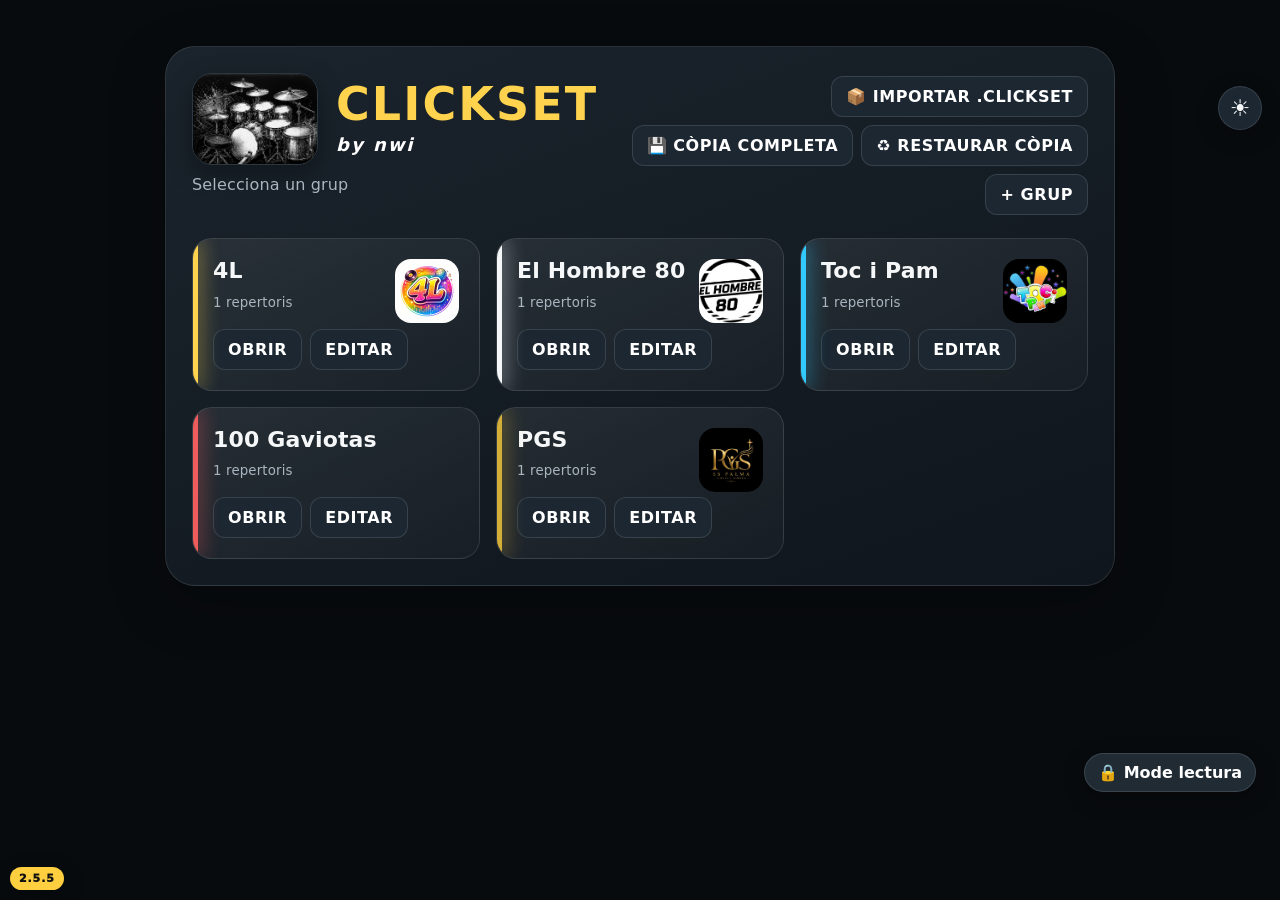
==== commit 808876df: "Add files via upload" ====
--- a/index.html
+++ b/index.html
@@ -8,11 +8,11 @@
 <meta name="theme-color" content="#0d1318">
 <link rel="manifest" href="manifest.webmanifest">
 <link rel="apple-touch-icon" href="cover.png">
-<title>ClickSet 2.5.4</title>
-<link rel="stylesheet" href="clickset-2.0.css?v=254">
+<title>ClickSet 2.5.5</title>
+<link rel="stylesheet" href="clickset-2.0.css?v=255">
 </head>
 <body>
-<div class="buildBadge">2.5.4</div>
+<div class="buildBadge">2.5.5</div>
 <button id="themeToggle" class="themeToggle" type="button" aria-label="Activar mode clar" title="Activar mode clar">☀️</button>
 <button id="editModeBadge" class="editModeBadge locked" type="button" aria-label="Estat del mode edició">🔒 Mode lectura</button>
 <div id="splash" class="splash"><img src="cover.png" alt="ClickSet"></div>
@@ -244,5 +244,5 @@
 window.addEventListener("error",function(){setTimeout(function(){document.getElementById("splash")?.classList.add("hidden")},50)});
 setTimeout(function(){document.getElementById("splash")?.classList.add("hidden")},2500);
 </script>
-<script src="clickset-2.0.js?v=254" defer></script>
+<script src="clickset-2.0.js?v=255" defer></script>
 </body></html>
--- a/clickset-2.0.css
+++ b/clickset-2.0.css
@@ -1585,3 +1585,162 @@
   .tempoStageCurrent span,
   .tempoStageNext span{font-size:8px}
 }
+
+
+/* =========================================================
+   CLICKSET 2.5.5 · EDITOR DE TEMPOS MÉS LLEGIBLE
+   ========================================================= */
+
+.tempoMapCard{
+  width:min(820px,96vw);
+  background:linear-gradient(160deg,#26333e,#1f2a34);
+  border-color:rgba(255,255,255,.16);
+  box-shadow:0 28px 90px rgba(0,0,0,.52);
+}
+.tempoMapHead{
+  padding-bottom:14px;
+  margin-bottom:14px;
+  border-bottom:1px solid rgba(255,255,255,.12);
+}
+.tempoMapHead h2{
+  color:#fff;
+  font-size:31px;
+  letter-spacing:-.02em;
+}
+.tempoMapHead .note{
+  color:#c0cad1;
+  font-size:16px;
+}
+.tempoMapCard>.note{
+  color:#c7d0d6;
+  font-size:16px;
+  line-height:1.45;
+  margin:5px 0 16px;
+}
+.tempoMapRows{
+  gap:13px;
+}
+.tempoMapRow{
+  grid-template-columns:48px minmax(145px,1fr) minmax(145px,1fr) minmax(190px,auto) 48px;
+  gap:14px;
+  padding:16px;
+  background:linear-gradient(160deg,#34424e,#2b3742);
+  border:1px solid rgba(255,255,255,.14);
+  border-radius:18px;
+  box-shadow:inset 0 1px rgba(255,255,255,.05);
+}
+.tempoMapRow:hover{
+  border-color:rgba(255,211,77,.30);
+}
+.tempoStepNumber{
+  width:42px;
+  height:42px;
+  font-size:20px;
+  box-shadow:0 7px 18px rgba(0,0,0,.22);
+}
+.tempoMapRow label{
+  color:#edf1f3;
+  font-size:13px;
+  letter-spacing:.02em;
+}
+.tempoMapRow input{
+  min-height:52px;
+  background:#f3f5f5;
+  color:#16202a;
+  border:2px solid #d3dadd;
+  border-radius:13px;
+  padding:10px 14px;
+  font-size:20px;
+  font-weight:950;
+  font-variant-numeric:tabular-nums;
+  box-shadow:inset 0 1px 3px rgba(0,0,0,.10);
+}
+.tempoMapRow input:focus{
+  border-color:var(--accent);
+  box-shadow:0 0 0 3px rgba(255,211,77,.18);
+  outline:none;
+}
+.tempoMapRow input:disabled{
+  background:#cfd6da;
+  color:#64717b;
+  opacity:.82;
+}
+.tempoMapRow small{
+  color:#d5dde2;
+  font-size:14px;
+  line-height:1.3;
+}
+.removeTempoSection{
+  width:46px;
+  height:46px;
+  border-radius:13px;
+  font-size:20px;
+}
+.addTempoSection{
+  min-height:54px;
+  margin-top:4px;
+  background:#2d3d49;
+  border-color:rgba(255,255,255,.17);
+  color:#fff;
+  font-size:17px;
+}
+.tempoMapCard .modalActions{
+  padding-top:17px;
+  margin-top:18px;
+  border-top:1px solid rgba(255,255,255,.12);
+}
+.tempoMapCard .modalActions button{
+  min-height:52px;
+  font-size:16px;
+  border-radius:14px;
+}
+
+/* Mode clar coherent amb l'editor més suau */
+body.light-theme .tempoMapCard{
+  background:linear-gradient(160deg,#f0f3f4,#e1e7e9);
+}
+body.light-theme .tempoMapHead h2{
+  color:#1e2a32;
+}
+body.light-theme .tempoMapHead .note,
+body.light-theme .tempoMapCard>.note{
+  color:#55656f;
+}
+body.light-theme .tempoMapRow{
+  background:linear-gradient(160deg,#dde4e7,#d2dadd);
+  border-color:#bbc6cb;
+}
+body.light-theme .tempoMapRow label{
+  color:#26343d;
+}
+body.light-theme .tempoMapRow small{
+  color:#53636d;
+}
+body.light-theme .tempoMapRow input{
+  background:#fff;
+  color:#172028;
+  border-color:#b9c5ca;
+}
+
+@media(max-width:760px){
+  .tempoMapCard{
+    width:100%;
+    padding:16px;
+  }
+  .tempoMapHead h2{
+    font-size:25px;
+  }
+  .tempoMapRow{
+    grid-template-columns:42px 1fr 1fr 44px;
+    gap:9px;
+    padding:12px;
+  }
+  .tempoMapRow small{
+    grid-column:2/4;
+    font-size:12px;
+  }
+  .tempoMapRow input{
+    min-height:46px;
+    font-size:18px;
+  }
+}
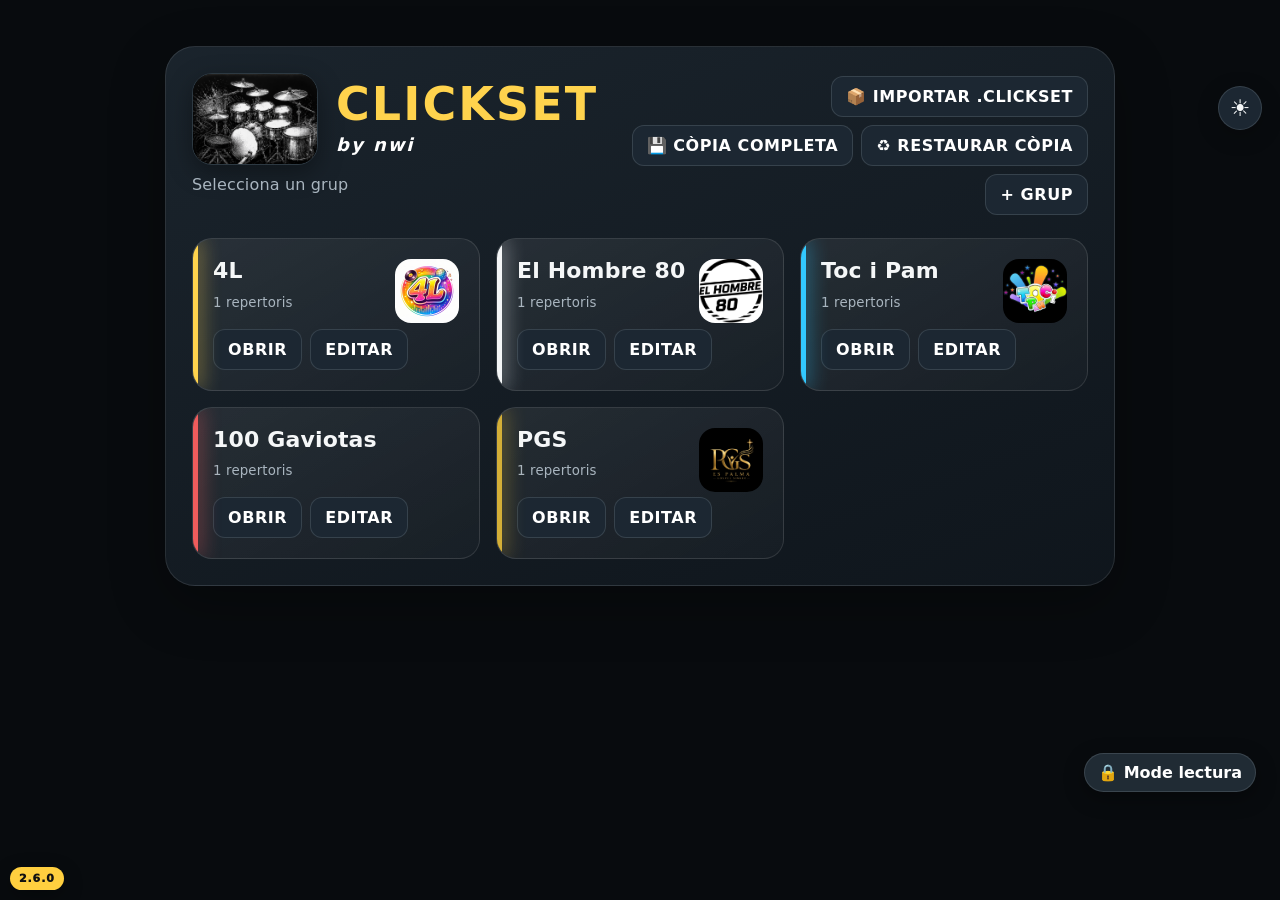
==== commit da215d72: "Add files via upload" ====
--- a/index.html
+++ b/index.html
@@ -8,11 +8,11 @@
 <meta name="theme-color" content="#0d1318">
 <link rel="manifest" href="manifest.webmanifest">
 <link rel="apple-touch-icon" href="cover.png">
-<title>ClickSet 2.5.5</title>
-<link rel="stylesheet" href="clickset-2.0.css?v=255">
+<title>ClickSet 2.6.0</title>
+<link rel="stylesheet" href="clickset-2.0.css?v=260">
 </head>
 <body>
-<div class="buildBadge">2.5.5</div>
+<div class="buildBadge">2.6.0</div>
 <button id="themeToggle" class="themeToggle" type="button" aria-label="Activar mode clar" title="Activar mode clar">☀️</button>
 <button id="editModeBadge" class="editModeBadge locked" type="button" aria-label="Estat del mode edició">🔒 Mode lectura</button>
 <div id="splash" class="splash"><img src="cover.png" alt="ClickSet"></div>
@@ -69,7 +69,25 @@
       <button type="button" data-extend-bars="2">+2</button>
       <button type="button" data-extend-bars="4">+4</button>
     </div>
-  </div><div id="nextup" class="nextup"></div><div class="liveMeta"><button id="normalAccent" class="liveMetaBtn" type="button">Accent: OFF</button><button id="normalSound" class="liveMetaBtn" type="button">❤️ ClickSet Original</button><div class="trackControlStack"><button id="normalTrack" class="trackStatus trackStatusBtn" type="button">🎵 Carregar pista</button><button id="normalRemoveTrack" class="removeTrackLiveBtn hidden" type="button">🗑️ Eliminar pista</button></div></div></section><section class="controls controlsWithPause">
+  </div><div id="nextup" class="nextup"></div>
+<div id="autoNextTools" class="autoNextTools hidden">
+  <div class="autoNextHead">
+    <div>
+      <small>CANVI AUTOMÀTIC DE CANÇÓ</small>
+      <strong id="autoNextCountdown">—</strong>
+      <span id="autoNextText">Canvi en — compassos</span>
+    </div>
+    <div class="autoNextExtend">
+      <span>Allargar cançó:</span>
+      <button type="button" data-extend-song-bars="1">+1</button>
+      <button type="button" data-extend-song-bars="2">+2</button>
+      <button type="button" data-extend-song-bars="4">+4</button>
+    </div>
+  </div>
+  <div class="autoNextBar"><i id="autoNextBarFill"></i></div>
+  <div class="autoNextMeta"><span id="autoNextBarCount">0 / 0 compassos</span><span id="autoNextExtraLabel"></span></div>
+</div>
+<div class="liveMeta"><button id="normalAccent" class="liveMetaBtn" type="button">Accent: OFF</button><button id="normalSound" class="liveMetaBtn" type="button">❤️ ClickSet Original</button><div class="trackControlStack"><button id="normalTrack" class="trackStatus trackStatusBtn" type="button">🎵 Carregar pista</button><button id="normalRemoveTrack" class="removeTrackLiveBtn hidden" type="button">🗑️ Eliminar pista</button></div></div></section><section class="controls controlsWithPause">
       <button id="prev" class="big">◀ ANTERIOR</button>
       <button id="pauseResume" class="big pauseResume hidden">⏸ PAUSA</button>
       <button id="play" class="big play">▶ PLAY</button>
@@ -141,7 +159,25 @@
           <button type="button" data-extend-bars="4">+4</button>
         </div>
       </div>
-      <div id="concertNext" class="concertNext"></div>
+      
+<div id="concertAutoNextTools" class="autoNextTools concertAutoNextTools hidden">
+  <div class="autoNextHead">
+    <div>
+      <small>CANVI AUTOMÀTIC DE CANÇÓ</small>
+      <strong id="concertAutoNextCountdown">—</strong>
+      <span id="concertAutoNextText">Canvi en — compassos</span>
+    </div>
+    <div class="autoNextExtend">
+      <span>Allargar cançó:</span>
+      <button type="button" data-extend-song-bars="1">+1</button>
+      <button type="button" data-extend-song-bars="2">+2</button>
+      <button type="button" data-extend-song-bars="4">+4</button>
+    </div>
+  </div>
+  <div class="autoNextBar"><i id="concertAutoNextBarFill"></i></div>
+  <div class="autoNextMeta"><span id="concertAutoNextBarCount">0 / 0 compassos</span><span id="concertAutoNextExtraLabel"></span></div>
+</div>
+<div id="concertNext" class="concertNext"></div>
     </div>
     <div class="concertControls">
       <button id="concertPrev" class="concertBtn">◀ ANTERIOR</button>
@@ -189,6 +225,33 @@
   <div id="setlistReorderContent" class="reorderContent"></div>
 </section>
 
+
+<div id="autoNextModal" class="modal">
+  <div class="modalCard autoNextCard">
+    <div class="tempoMapHead">
+      <div>
+        <h2>Canvi automàtic de cançó</h2>
+        <p id="autoNextSubtitle" class="note"></p>
+      </div>
+      <button id="closeAutoNext" class="secondary" type="button">✕</button>
+    </div>
+    <p class="note">CLICKSET passarà automàticament a la cançó següent després del nombre de compassos indicat.</p>
+    <label class="autoNextToggle">
+      <input id="autoNextEnabled" type="checkbox">
+      <span>Activar canvi automàtic a la següent cançó</span>
+    </label>
+    <label class="autoNextBarsField">
+      <span>Compassos abans del canvi</span>
+      <input id="autoNextBarsInput" type="number" min="1" max="999" inputmode="numeric" value="16">
+    </label>
+    <div class="modalActions">
+      <button id="removeAutoNext" class="secondary danger" type="button">ELIMINAR CONFIGURACIÓ</button>
+      <button id="cancelAutoNext" class="secondary" type="button">CANCEL·LAR</button>
+      <button id="saveAutoNext" class="primary" type="button">GUARDAR</button>
+    </div>
+  </div>
+</div>
+
 <div id="tempoMapModal" class="modal">
   <div class="modalCard tempoMapCard">
     <div class="tempoMapHead">
@@ -244,5 +307,5 @@
 window.addEventListener("error",function(){setTimeout(function(){document.getElementById("splash")?.classList.add("hidden")},50)});
 setTimeout(function(){document.getElementById("splash")?.classList.add("hidden")},2500);
 </script>
-<script src="clickset-2.0.js?v=255" defer></script>
+<script src="clickset-2.0.js?v=260" defer></script>
 </body></html>
--- a/clickset-2.0.css
+++ b/clickset-2.0.css
@@ -1744,3 +1744,168 @@
     font-size:18px;
   }
 }
+
+
+/* CLICKSET 2.6.0 · CANVI AUTOMÀTIC DE CANÇÓ */
+.autoNextTools{
+  display:grid;
+  gap:6px;
+  padding:10px 12px;
+  margin:7px 0;
+  border:1px solid rgba(111,188,255,.30);
+  border-radius:17px;
+  background:rgba(87,161,224,.07);
+}
+.autoNextHead{
+  display:flex;
+  align-items:center;
+  justify-content:space-between;
+  gap:14px;
+}
+.autoNextHead>div:first-child{
+  display:grid;
+  grid-template-columns:auto auto;
+  align-items:end;
+  column-gap:10px;
+}
+.autoNextHead small{
+  grid-column:1/-1;
+  color:#9fabb5;
+  font-size:9px;
+  font-weight:950;
+  letter-spacing:.12em;
+}
+.autoNextHead strong{
+  color:#74bfff;
+  font-size:36px;
+  line-height:.9;
+  font-variant-numeric:tabular-nums;
+}
+.autoNextHead>div:first-child span{
+  color:#dbe7ef;
+  font-size:13px;
+  font-weight:850;
+}
+.autoNextExtend{
+  display:flex;
+  align-items:center;
+  gap:5px;
+}
+.autoNextExtend span{
+  color:var(--muted);
+  font-size:10px;
+  font-weight:850;
+}
+.autoNextExtend button{
+  min-width:39px;
+  min-height:31px;
+  border:1px solid rgba(111,188,255,.28);
+  border-radius:9px;
+  background:#263746;
+  color:#fff;
+  font-weight:950;
+}
+.autoNextBar{
+  height:8px;
+  overflow:hidden;
+  border-radius:999px;
+  background:rgba(255,255,255,.08);
+}
+.autoNextBar i{
+  display:block;
+  width:0;
+  height:100%;
+  border-radius:inherit;
+  background:linear-gradient(90deg,#5aaeff,#8bd2ff);
+  transition:width .18s linear;
+}
+.autoNextMeta{
+  display:flex;
+  justify-content:space-between;
+  color:var(--muted);
+  font-size:9px;
+  font-weight:850;
+}
+.autoNextMeta span:last-child{color:#77c7ff}
+.autoNextApproaching{
+  border-color:rgba(255,207,63,.38);
+  background:rgba(255,207,63,.06);
+}
+.autoNextApproaching .autoNextHead strong{color:var(--accent)}
+.autoNextApproaching .autoNextBar i{background:linear-gradient(90deg,#ffd34d,#ffe181)}
+.autoNextWarning{
+  border-color:rgba(255,155,66,.48);
+  background:rgba(255,155,66,.08);
+}
+.autoNextWarning .autoNextHead strong{color:#ffab50}
+.autoNextWarning .autoNextBar i{background:linear-gradient(90deg,#ffb152,#ff843e)}
+.autoNextLastBar .autoNextHead strong{
+  color:#fff;
+  animation:autoNextPulse .55s ease-in-out infinite alternate;
+}
+@keyframes autoNextPulse{
+  from{transform:scale(1)}
+  to{transform:scale(1.12);text-shadow:0 0 22px rgba(255,155,66,.55)}
+}
+.concertAutoNextTools{
+  width:min(760px,97%);
+  margin:4px auto;
+}
+.autoNextBtn{
+  border:1px solid rgba(111,188,255,.25);
+  border-radius:10px;
+  background:rgba(87,161,224,.07);
+  color:#8dccff;
+  padding:11px 9px;
+  font-weight:900;
+  white-space:nowrap;
+}
+.autoNextCard{
+  width:min(620px,96vw);
+  background:linear-gradient(160deg,#26333e,#1f2a34);
+}
+.autoNextToggle{
+  display:flex;
+  align-items:center;
+  gap:12px;
+  padding:15px;
+  margin:14px 0;
+  border:1px solid rgba(255,255,255,.13);
+  border-radius:15px;
+  background:#33414d;
+  color:#fff;
+  font-weight:850;
+}
+.autoNextToggle input{
+  width:22px;height:22px;
+}
+.autoNextBarsField{
+  display:grid;
+  gap:8px;
+  color:#e7ecef;
+  font-weight:850;
+}
+.autoNextBarsField input{
+  min-height:56px;
+  border:2px solid #d3dadd;
+  border-radius:13px;
+  background:#f3f5f5;
+  color:#16202a;
+  padding:10px 14px;
+  font-size:22px;
+  font-weight:950;
+}
+.autoNextBarsField input:disabled{
+  opacity:.45;
+}
+@media(min-width:751px){
+  .editorRow{grid-template-columns:34px minmax(150px,1fr) 82px 105px 112px 140px minmax(140px,auto) auto}
+}
+@media(max-width:760px){
+  .autoNextHead{align-items:flex-start}
+  .autoNextExtend{flex-wrap:wrap;justify-content:flex-end}
+  .autoNextExtend span{width:100%;text-align:right}
+  .autoNextHead strong{font-size:30px}
+  .autoNextHead>div:first-child span{font-size:11px}
+  .editorRow .autoNextBtn{grid-column:2/4}
+}
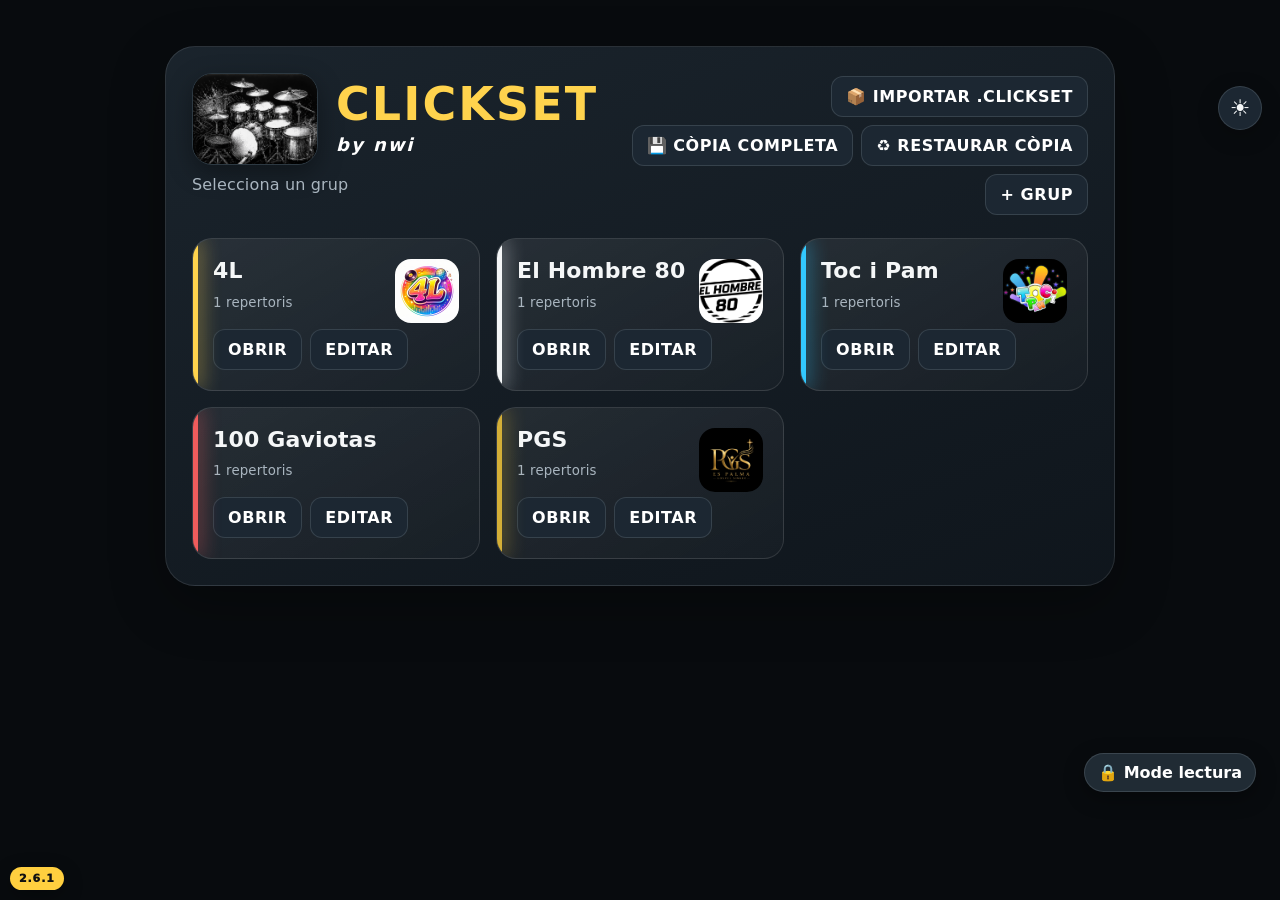
==== commit 0f52e86d: "Add files via upload" ====
--- a/index.html
+++ b/index.html
@@ -8,11 +8,11 @@
 <meta name="theme-color" content="#0d1318">
 <link rel="manifest" href="manifest.webmanifest">
 <link rel="apple-touch-icon" href="cover.png">
-<title>ClickSet 2.6.0</title>
-<link rel="stylesheet" href="clickset-2.0.css?v=260">
+<title>ClickSet 2.6.1</title>
+<link rel="stylesheet" href="clickset-2.0.css?v=261">
 </head>
 <body>
-<div class="buildBadge">2.6.0</div>
+<div class="buildBadge">2.6.1</div>
 <button id="themeToggle" class="themeToggle" type="button" aria-label="Activar mode clar" title="Activar mode clar">☀️</button>
 <button id="editModeBadge" class="editModeBadge locked" type="button" aria-label="Estat del mode edició">🔒 Mode lectura</button>
 <div id="splash" class="splash"><img src="cover.png" alt="ClickSet"></div>
@@ -261,6 +261,14 @@
     <p class="note">Cada tram indica el BPM i quants compassos dura. El darrer tram continua fins que aturis la cançó.</p>
     <div id="tempoMapRows" class="tempoMapRows"></div>
     <button id="addTempoSection" class="secondary addTempoSection" type="button">＋ AFEGIR TRAM</button>
+    <label class="tempoMapAutoNextToggle">
+      <input id="tempoMapAutoNext" type="checkbox">
+      <span>
+        <strong>En acabar el darrer tram, passar a la següent cançó</strong>
+        <small>CLICKSET sumarà automàticament els compassos de tots els trams.</small>
+      </span>
+    </label>
+    <div id="tempoMapAutoNextSummary" class="tempoMapAutoNextSummary hidden"></div>
     <div class="modalActions">
       <button id="removeTempoMap" class="secondary danger" type="button">ELIMINAR CANVIS</button>
       <button id="cancelTempoMap" class="secondary" type="button">CANCEL·LAR</button>
@@ -307,5 +315,5 @@
 window.addEventListener("error",function(){setTimeout(function(){document.getElementById("splash")?.classList.add("hidden")},50)});
 setTimeout(function(){document.getElementById("splash")?.classList.add("hidden")},2500);
 </script>
-<script src="clickset-2.0.js?v=260" defer></script>
+<script src="clickset-2.0.js?v=261" defer></script>
 </body></html>
--- a/clickset-2.0.css
+++ b/clickset-2.0.css
@@ -1909,3 +1909,65 @@
   .autoNextHead>div:first-child span{font-size:11px}
   .editorRow .autoNextBtn{grid-column:2/4}
 }
+
+
+/* CLICKSET 2.6.1 · CANVI DE CANÇÓ VINCULAT ALS TRAMS */
+.tempoMapAutoNextToggle{
+ display:flex;
+ align-items:center;
+ gap:13px;
+ margin-top:16px;
+ padding:16px;
+ border:1px solid rgba(111,188,255,.28);
+ border-radius:16px;
+ background:rgba(87,161,224,.08);
+ cursor:pointer;
+}
+.tempoMapAutoNextToggle input{
+ width:23px;
+ height:23px;
+ flex:0 0 auto;
+ accent-color:#69baff;
+}
+.tempoMapAutoNextToggle span{
+ display:grid;
+ gap:4px;
+}
+.tempoMapAutoNextToggle strong{
+ color:#fff;
+ font-size:16px;
+}
+.tempoMapAutoNextToggle small{
+ color:#b8c6d0;
+ font-size:13px;
+}
+.tempoMapAutoNextSummary{
+ margin-top:9px;
+ padding:11px 14px;
+ border-radius:13px;
+ background:rgba(111,188,255,.11);
+ color:#bce1ff;
+ text-align:center;
+ font-size:14px;
+}
+.tempoMapAutoNextSummary strong{
+ color:#fff;
+ font-size:19px;
+}
+body.light-theme .tempoMapAutoNextToggle{
+ background:#d8e8f3;
+ border-color:#9fc2da;
+}
+body.light-theme .tempoMapAutoNextToggle strong{
+ color:#24333d;
+}
+body.light-theme .tempoMapAutoNextToggle small{
+ color:#576b78;
+}
+body.light-theme .tempoMapAutoNextSummary{
+ background:#cde5f4;
+ color:#315e79;
+}
+body.light-theme .tempoMapAutoNextSummary strong{
+ color:#18394d;
+}
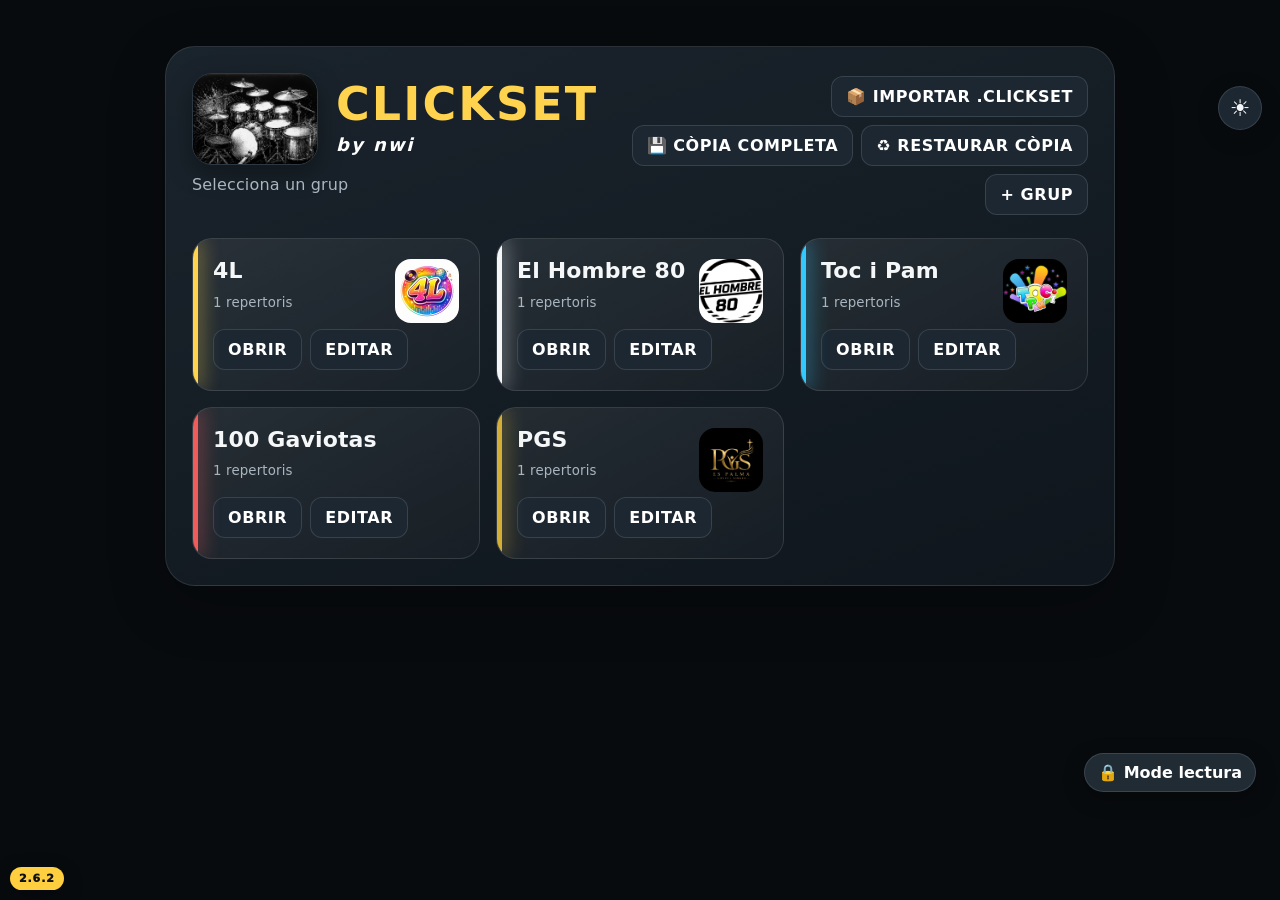
==== commit 445704cf: "Add files via upload" ====
--- a/index.html
+++ b/index.html
@@ -8,17 +8,21 @@
 <meta name="theme-color" content="#0d1318">
 <link rel="manifest" href="manifest.webmanifest">
 <link rel="apple-touch-icon" href="cover.png">
-<title>ClickSet 2.6.1</title>
-<link rel="stylesheet" href="clickset-2.0.css?v=261">
+<title>ClickSet 2.6.2</title>
+<link rel="stylesheet" href="clickset-2.0.css?v=262">
 </head>
 <body>
-<div class="buildBadge">2.6.1</div>
+<div class="buildBadge">2.6.2</div>
 <button id="themeToggle" class="themeToggle" type="button" aria-label="Activar mode clar" title="Activar mode clar">☀️</button>
 <button id="editModeBadge" class="editModeBadge locked" type="button" aria-label="Estat del mode edició">🔒 Mode lectura</button>
 <div id="splash" class="splash"><img src="cover.png" alt="ClickSet"></div>
 <div id="groupIntro" class="groupIntro hidden"><img id="groupIntroLogo" alt=""><div id="groupIntroName"></div></div>
 <div id="chooser" class="chooser hidden"><div class="chooserCard"><div class="chooserTop"><div><div id="homeBrand" class="homeBrand"><img src="logo-clickset.png" alt="Bateria ClickSet"><div><h1>CLICKSET</h1><div class="byNwi">by nwi</div></div></div><h1 id="chooserTitle" class="hidden">Grup musical</h1><p id="chooserSubtitle" class="chooserSubtitle">Selecciona un grup</p></div><div class="chooserTools"><button id="importClicksetBtn" class="smallBtn">📦 IMPORTAR .CLICKSET</button><button id="exportBackupBtn" class="smallBtn">💾 CÒPIA COMPLETA</button><button id="restoreBackupBtn" class="smallBtn">♻️ RESTAURAR CÒPIA</button><button id="importSetlistBtn" class="smallBtn hidden">📥 IMPORTAR LLISTA</button><button id="newGroupBtn" class="smallBtn">+ GRUP</button></div></div><button id="chooserBack" class="back hidden">← Enrere</button><div id="chooserGrid" class="grid"></div><section id="recentSection" class="recentSection"><div class="recentHead"><h2>Últims repertoris</h2><small>Accés ràpid</small></div><div id="recentSetlists" class="recentSetlists"></div></section></div></div>
-<div id="app" class="app hidden"><aside class="sidebar"><div class="sideHead"><h2>Setlist</h2><span id="songCount"></span></div><div id="setlist" class="setlist"></div></aside><main class="main"><div class="top"><div class="topIdentity"><span id="liveState" class="liveState ready">● PREPARAT</span><div id="position"></div></div><div id="backgroundAudioStatus" class="backgroundAudioStatus" title="CLICKSET intentarà continuar sonant quan canvies de pestanya">BG</div><div id="keyboardHelp" class="keyboardHelp" title="Dreceres: ← → cançó · ↑ ↓ BPM · Espai Play/Stop · A Accent · R Reiniciar">⌨️</div><div class="topBtns"><button id="concertModeBtn" class="smallBtn">🎤 MODE CONCERT</button><button id="homeBtn" class="smallBtn">GRUPS</button><button id="editBtn" class="smallBtn">EDITAR</button></div></div><section class="stage"><div id="stageStatusLine" class="stageStatusLine" aria-hidden="true">CLICKSET · READY. CLICK. PLAY.</div><div id="parentLabel" class="parentLabel"></div><div id="song" class="song"></div><div id="tempoStagePair" class="tempoStagePair">
+<div id="app" class="app hidden"><aside class="sidebar"><div class="sideHead"><h2>Setlist</h2><span id="songCount"></span></div><div id="setlist" class="setlist"></div></aside><main class="main"><div class="top"><div class="topIdentity"><span id="liveState" class="liveState ready">● PREPARAT</span><div id="position"></div></div><div id="barCounterBox" class="barCounterBox" title="Comptador de compassos">
+          <small>COMPASSOS</small>
+          <strong id="barCounterValue">1</strong>
+        </div>
+        <div id="backgroundAudioStatus" class="backgroundAudioStatus" title="CLICKSET intentarà continuar sonant quan canvies de pestanya">BG</div><div id="keyboardHelp" class="keyboardHelp" title="Dreceres: ← → cançó · ↑ ↓ BPM · Espai Play/Stop · A Accent · R Reiniciar">⌨️</div><div class="topBtns"><button id="concertModeBtn" class="smallBtn">🎤 MODE CONCERT</button><button id="homeBtn" class="smallBtn">GRUPS</button><button id="editBtn" class="smallBtn">EDITAR</button></div></div><section class="stage"><div id="stageStatusLine" class="stageStatusLine" aria-hidden="true">CLICKSET · READY. CLICK. PLAY.</div><div id="parentLabel" class="parentLabel"></div><div id="song" class="song"></div><div id="tempoStagePair" class="tempoStagePair">
       <div class="tempoStageCurrent">
         <small>ACTUAL</small>
         <div id="bpm" class="bpm"></div>
@@ -95,7 +99,11 @@
     </section></main></div>
 <section id="concertMode" class="concertMode hidden" aria-label="Mode concert">
   <aside class="concertSidebar">
-    <div class="concertSetlistHead"><div><strong id="concertSetlistName">SETLIST</strong><small id="concertGroupName"></small></div><span id="concertPosition"></span></div>
+    <div class="concertSetlistHead"><div><strong id="concertSetlistName">SETLIST</strong><small id="concertGroupName"></small></div><span id="concertPosition"></span>
+        <div id="concertBarCounterBox" class="barCounterBox concertBarCounterBox" title="Comptador de compassos">
+          <small>COMPASSOS</small>
+          <strong id="concertBarCounterValue">1</strong>
+        </div></div>
     <div id="concertSetlist" class="concertSetlist"></div>
   </aside>
   <main class="concertMain">
@@ -315,5 +323,5 @@
 window.addEventListener("error",function(){setTimeout(function(){document.getElementById("splash")?.classList.add("hidden")},50)});
 setTimeout(function(){document.getElementById("splash")?.classList.add("hidden")},2500);
 </script>
-<script src="clickset-2.0.js?v=261" defer></script>
+<script src="clickset-2.0.js?v=262" defer></script>
 </body></html>
--- a/clickset-2.0.css
+++ b/clickset-2.0.css
@@ -1971,3 +1971,80 @@
 body.light-theme .tempoMapAutoNextSummary strong{
  color:#18394d;
 }
+
+
+/* CLICKSET 2.6.2 · COMPTADOR GENERAL DE COMPASSOS */
+.barCounterBox{
+  min-width:92px;
+  height:48px;
+  display:grid;
+  grid-template-columns:auto auto;
+  grid-template-rows:auto auto;
+  align-items:center;
+  justify-content:center;
+  column-gap:8px;
+  padding:6px 11px;
+  border:1px solid rgba(255,255,255,.13);
+  border-radius:14px;
+  background:linear-gradient(160deg,#22303b,#19242d);
+  color:var(--muted);
+  box-shadow:inset 0 1px rgba(255,255,255,.04);
+  flex:0 0 auto;
+}
+.barCounterBox small{
+  grid-column:1/-1;
+  text-align:center;
+  font-size:8px;
+  line-height:1;
+  font-weight:950;
+  letter-spacing:.12em;
+  color:#9ba8b2;
+}
+.barCounterBox strong{
+  grid-column:1/-1;
+  text-align:center;
+  font-size:22px;
+  line-height:1;
+  font-weight:950;
+  font-variant-numeric:tabular-nums;
+  color:#dce3e7;
+}
+.barCounterBox.counting{
+  border-color:rgba(255,207,63,.33);
+  background:linear-gradient(160deg,rgba(255,207,63,.12),rgba(255,207,63,.045));
+}
+.barCounterBox.counting strong{
+  color:var(--accent);
+  text-shadow:0 0 15px rgba(255,207,63,.16);
+}
+.barCounterBox.paused{
+  border-color:rgba(231,173,85,.42);
+}
+.barCounterBox.paused strong{
+  color:#e7ad55;
+}
+.concertBarCounterBox{
+  margin-left:8px;
+}
+@media(max-width:900px){
+  .barCounterBox{
+    min-width:72px;
+    height:42px;
+    padding:5px 8px;
+    border-radius:11px;
+  }
+  .barCounterBox strong{font-size:19px}
+  .barCounterBox small{font-size:7px}
+}
+@media(max-width:750px){
+  .barCounterBox{
+    min-width:60px;
+    height:36px;
+    padding:4px 6px;
+  }
+  .barCounterBox strong{font-size:16px}
+  .barCounterBox small{font-size:6px}
+}
+@media(max-width:520px){
+  #barCounterBox{display:none}
+}
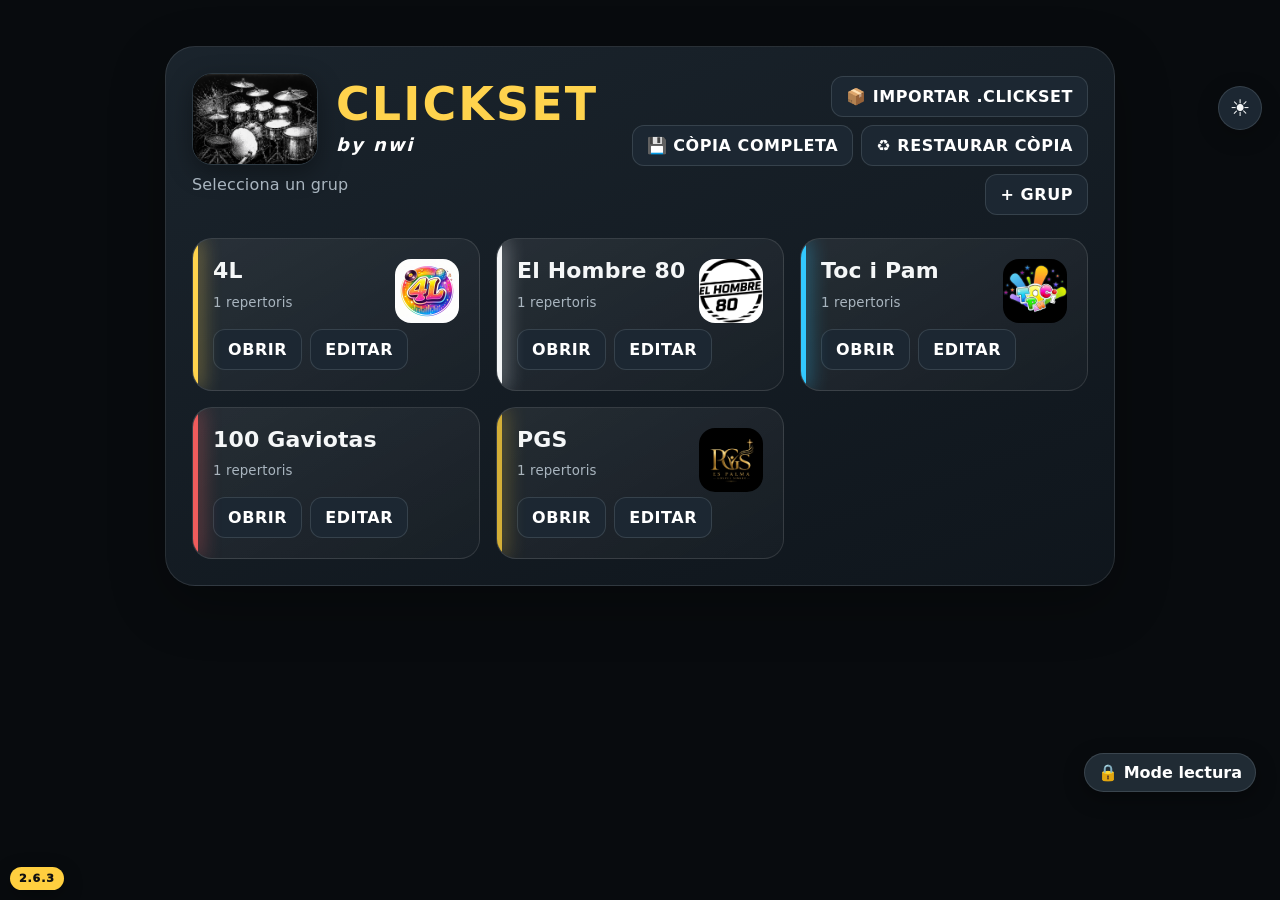
==== commit 6fd0140d: "Add files via upload" ====
--- a/index.html
+++ b/index.html
@@ -8,11 +8,11 @@
 <meta name="theme-color" content="#0d1318">
 <link rel="manifest" href="manifest.webmanifest">
 <link rel="apple-touch-icon" href="cover.png">
-<title>ClickSet 2.6.2</title>
-<link rel="stylesheet" href="clickset-2.0.css?v=262">
+<title>ClickSet 2.6.3</title>
+<link rel="stylesheet" href="clickset-2.0.css?v=263">
 </head>
 <body>
-<div class="buildBadge">2.6.2</div>
+<div class="buildBadge">2.6.3</div>
 <button id="themeToggle" class="themeToggle" type="button" aria-label="Activar mode clar" title="Activar mode clar">☀️</button>
 <button id="editModeBadge" class="editModeBadge locked" type="button" aria-label="Estat del mode edició">🔒 Mode lectura</button>
 <div id="splash" class="splash"><img src="cover.png" alt="ClickSet"></div>
@@ -323,5 +323,5 @@
 window.addEventListener("error",function(){setTimeout(function(){document.getElementById("splash")?.classList.add("hidden")},50)});
 setTimeout(function(){document.getElementById("splash")?.classList.add("hidden")},2500);
 </script>
-<script src="clickset-2.0.js?v=262" defer></script>
+<script src="clickset-2.0.js?v=263" defer></script>
 </body></html>
--- a/clickset-2.0.css
+++ b/clickset-2.0.css
@@ -2048,3 +2048,14 @@
 @media(max-width:520px){
   #barCounterBox{display:none}
 }
+
+
+/* ClickSet 2.6.3 · confirmació visual de cada nou compàs */
+.barCounterBox.barTick strong{
+  animation:barCounterTick .26s cubic-bezier(.2,.85,.3,1);
+}
+@keyframes barCounterTick{
+  0%{transform:scale(.72);opacity:.35}
+  60%{transform:scale(1.16);opacity:1}
+  100%{transform:scale(1);opacity:1}
+}
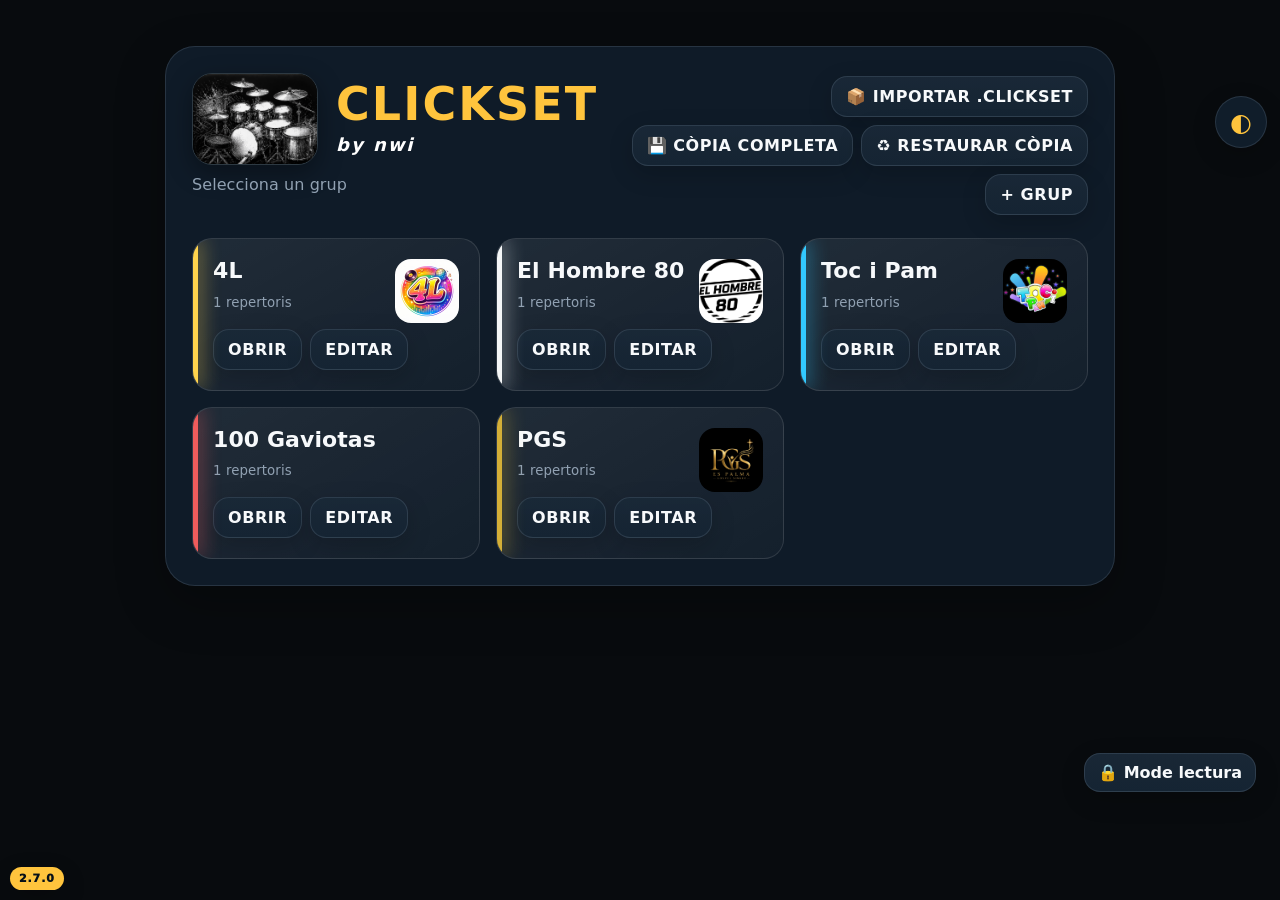
==== commit 83d3b82c: "Add files via upload" ====
--- a/index.html
+++ b/index.html
@@ -8,12 +8,20 @@
 <meta name="theme-color" content="#0d1318">
 <link rel="manifest" href="manifest.webmanifest">
 <link rel="apple-touch-icon" href="cover.png">
-<title>ClickSet 2.6.3</title>
-<link rel="stylesheet" href="clickset-2.0.css?v=263">
+<title>ClickSet 2.7.0</title>
+<link rel="stylesheet" href="clickset-2.0.css?v=270">
 </head>
 <body>
-<div class="buildBadge">2.6.3</div>
-<button id="themeToggle" class="themeToggle" type="button" aria-label="Activar mode clar" title="Activar mode clar">☀️</button>
+<div class="buildBadge">2.7.0</div>
+<div class="themePickerWrap">
+<button id="themeToggle" class="themeToggle" type="button" aria-label="Canviar estil visual" title="Canviar estil visual">◐</button>
+<div id="themeMenu" class="themeMenu hidden" role="menu" aria-label="Estils visuals de ClickSet">
+  <button type="button" class="themeChoice" data-theme="midnight" role="menuitem"><span class="themePreview midnightPreview"></span><span><strong>Midnight Gold</strong><small>Fosc · daurat</small></span><b>✓</b></button>
+  <button type="button" class="themeChoice" data-theme="electric" role="menuitem"><span class="themePreview electricPreview"></span><span><strong>Electric Blue</strong><small>Fosc · blau</small></span><b>✓</b></button>
+  <button type="button" class="themeChoice" data-theme="studio" role="menuitem"><span class="themePreview studioPreview"></span><span><strong>Studio Teal</strong><small>Clar · turquesa</small></span><b>✓</b></button>
+  <button type="button" class="themeChoice" data-theme="classic" role="menuitem"><span class="themePreview classicPreview"></span><span><strong>Classic Dark</strong><small>Fosc · original</small></span><b>✓</b></button>
+</div>
+</div>
 <button id="editModeBadge" class="editModeBadge locked" type="button" aria-label="Estat del mode edició">🔒 Mode lectura</button>
 <div id="splash" class="splash"><img src="cover.png" alt="ClickSet"></div>
 <div id="groupIntro" class="groupIntro hidden"><img id="groupIntroLogo" alt=""><div id="groupIntroName"></div></div>
--- a/clickset-2.0.css
+++ b/clickset-2.0.css
@@ -2059,3 +2059,94 @@
   60%{transform:scale(1.16);opacity:1}
   100%{transform:scale(1);opacity:1}
 }
+
+/* =========================================================
+   CLICKSET 2.7.0 · REDISSENY VISUAL + 4 TEMES
+   Només presentació: cap canvi de lògica ni funcionalitat.
+   ========================================================= */
+:root{
+  --ui-accent:#ffc43d;--ui-accent-rgb:255,196,61;--ui-bg:#07111b;--ui-bg2:#0a1622;
+  --ui-panel:#101d2a;--ui-panel-2:#152433;--ui-border:rgba(180,205,225,.14);
+  --ui-text:#f7f9fb;--ui-muted:#91a1b2;--ui-danger:#ff7168;--ui-success:#35d38a;
+  --ui-shadow:0 18px 50px rgba(0,0,0,.25);--ui-soft-shadow:0 8px 24px rgba(0,0,0,.18);
+  --ui-radius:24px;--ui-radius-sm:15px;
+  --bg:var(--ui-bg);--panel:var(--ui-panel);--panel2:var(--ui-panel-2);--border:var(--ui-border);
+  --text:var(--ui-text);--muted:var(--ui-muted);--yellow:var(--ui-accent);--accent:var(--ui-accent);
+}
+body[data-theme="midnight"]{color-scheme:dark}
+body[data-theme="electric"]{
+  color-scheme:dark;--ui-accent:#19b8ff;--ui-accent-rgb:25,184,255;--ui-bg:#03101c;--ui-bg2:#061a2b;
+  --ui-panel:#092033;--ui-panel-2:#0c2940;--ui-border:rgba(83,190,255,.17);--ui-text:#f5fbff;--ui-muted:#87a9be;
+}
+body[data-theme="studio"]{
+  color-scheme:light;--ui-accent:#12b8aa;--ui-accent-rgb:18,184,170;--ui-bg:#eef4f4;--ui-bg2:#f8fbfb;
+  --ui-panel:#ffffff;--ui-panel-2:#f3f7f7;--ui-border:rgba(30,65,75,.11);--ui-text:#17232d;--ui-muted:#70808b;
+  --ui-shadow:0 18px 55px rgba(40,70,78,.10);--ui-soft-shadow:0 8px 26px rgba(40,70,78,.09);
+}
+body[data-theme="classic"]{
+  color-scheme:dark;--ui-accent:#ffd34d;--ui-accent-rgb:255,211,77;--ui-bg:#0d1318;--ui-bg2:#111a21;
+  --ui-panel:#172028;--ui-panel-2:#202b34;--ui-border:rgba(155,180,195,.18);--ui-text:#f4f6f7;--ui-muted:#98a5ad;
+}
+body{
+  background:
+   radial-gradient(circle at 70% -10%,rgba(var(--ui-accent-rgb),.09),transparent 34%),
+   linear-gradient(145deg,var(--ui-bg2),var(--ui-bg));
+  color:var(--ui-text);letter-spacing:.005em;
+}
+.app{gap:16px;padding:12px;background:transparent}
+.sidebar,.main,.stage,.infoStrip,.chooserCard,.panel,.concertSidebar,.concertMain,.concertStage{
+  border-color:var(--ui-border)!important;box-shadow:var(--ui-shadow);background:color-mix(in srgb,var(--ui-panel) 96%,transparent)!important;
+}
+.sidebar,.main,.chooserCard{border-radius:30px!important;overflow:hidden}
+.stage,.infoStrip,.concertStage{border-radius:var(--ui-radius)!important}
+.top{padding:12px 16px;gap:12px;border-bottom:0!important;background:transparent!important}
+.sideHead{padding:22px 22px 16px;border-bottom:1px solid var(--ui-border)!important}
+.sideHead h2{font-size:27px;letter-spacing:-.04em}
+.sideHead span{border:1px solid var(--ui-border);background:var(--ui-panel-2);border-radius:999px;padding:9px 14px}
+.setlist{padding:10px 12px 24px}
+.setItem,.mixHeader{border-radius:14px!important;margin:3px 0;border:1px solid transparent;transition:.18s ease}
+.setItem:hover,.mixHeader:hover{background:rgba(var(--ui-accent-rgb),.06)}
+.setItem.active{background:linear-gradient(90deg,rgba(var(--ui-accent-rgb),.18),rgba(var(--ui-accent-rgb),.07))!important;border-color:rgba(var(--ui-accent-rgb),.68)!important;box-shadow:inset 3px 0 var(--ui-accent),0 8px 20px rgba(var(--ui-accent-rgb),.08)}
+.setItem.active,.setItem.active *{color:var(--ui-text)!important}
+.setItem.active .setBpm{color:var(--ui-accent)!important;font-weight:800}
+.stage{position:relative;overflow:hidden;background:
+ radial-gradient(circle at 50% 55%,rgba(var(--ui-accent-rgb),.065),transparent 38%),
+ color-mix(in srgb,var(--ui-panel) 97%,transparent)!important}
+.stage:before,.concertStage:before{content:"";position:absolute;width:min(50vw,720px);aspect-ratio:1;border:1px solid rgba(var(--ui-accent-rgb),.08);border-radius:50%;left:50%;top:55%;transform:translate(-50%,-50%);pointer-events:none;box-shadow:0 0 0 28px rgba(var(--ui-accent-rgb),.018),0 0 0 58px rgba(var(--ui-accent-rgb),.012)}
+.song,.concertSong{color:var(--ui-text)!important;letter-spacing:-.045em;text-shadow:none!important}
+.bpm,.concertBpm{color:var(--ui-text)!important;letter-spacing:-.065em;text-shadow:0 12px 40px rgba(0,0,0,.18)!important}
+.standardBpmLabel,.tempoStageCurrent span{letter-spacing:.3em;color:var(--ui-muted)!important}
+.liveBpmAdjust,.concertBpmAdjust{background:color-mix(in srgb,var(--ui-panel-2) 88%,transparent);border:1px solid var(--ui-border);border-radius:18px;padding:7px;box-shadow:var(--ui-soft-shadow)}
+.liveBpmAdjust button,.concertBpmAdjust button{border:0!important;border-radius:12px!important;background:transparent!important;color:var(--ui-text)!important;min-width:64px;transition:.16s ease}
+.liveBpmAdjust button:hover,.concertBpmAdjust button:hover{background:rgba(var(--ui-accent-rgb),.13)!important;color:var(--ui-accent)!important}
+.beatDot{background:color-mix(in srgb,var(--ui-muted) 55%,transparent)!important;border:0!important}
+.beatDot.active,.beatDot.downbeat.active{background:var(--ui-accent)!important;box-shadow:0 0 18px rgba(var(--ui-accent-rgb),.65)}
+.infoStrip{padding:10px 18px!important;background:color-mix(in srgb,var(--ui-panel) 98%,transparent)!important}
+.liveMeta{gap:0}.liveMeta>*{border-left:1px solid var(--ui-border)}.liveMeta>*:first-child{border-left:0}
+.liveMetaBtn,.trackStatusBtn{background:transparent!important;border:0!important;border-radius:12px!important;color:var(--ui-text)!important}
+.nextup{color:var(--ui-text)}.nextup strong,.nextup b{color:var(--ui-accent)!important}
+.controls{gap:12px;padding:0!important;background:transparent!important}
+.big,.concertBtn,.smallBtn,.editModeBadge,.barCounterBox,.backgroundAudioStatus,.keyboardHelp{
+  border:1px solid var(--ui-border)!important;background:linear-gradient(180deg,color-mix(in srgb,var(--ui-panel-2) 95%,white 2%),var(--ui-panel-2))!important;
+  color:var(--ui-text)!important;box-shadow:var(--ui-soft-shadow);border-radius:16px!important;transition:transform .14s ease,filter .14s ease,border-color .14s ease
+}
+.big:hover,.concertBtn:hover,.smallBtn:hover{transform:translateY(-1px);border-color:rgba(var(--ui-accent-rgb),.35)!important}
+.big:active,.concertBtn:active,.smallBtn:active{transform:translateY(1px)}
+.play,.concertPlay{background:linear-gradient(135deg,color-mix(in srgb,var(--ui-accent) 88%,white),var(--ui-accent))!important;color:#071018!important;border-color:rgba(var(--ui-accent-rgb),.9)!important;box-shadow:0 14px 30px rgba(var(--ui-accent-rgb),.20)!important}
+.liveState{border-radius:999px!important}.liveState.playing{background:rgba(var(--ui-accent-rgb),.14)!important;color:var(--ui-accent)!important;border-color:rgba(var(--ui-accent-rgb),.4)!important}
+.barCounterBox{min-width:94px!important}.barCounterBox strong{color:var(--ui-text)!important}.barCounterBox small{color:var(--ui-muted)!important}
+.backgroundAudioStatus{border-radius:50%!important}.backgroundAudioStatus.active{color:var(--ui-success)!important;border-color:rgba(53,211,138,.35)!important;background:rgba(53,211,138,.08)!important}
+.themePickerWrap{position:fixed;right:13px;top:96px;z-index:1200}
+.themeToggle{position:static!important;width:52px!important;height:52px!important;border-radius:50%!important;border:1px solid var(--ui-border)!important;background:var(--ui-panel)!important;color:var(--ui-accent)!important;box-shadow:var(--ui-soft-shadow)!important;font-size:25px!important}
+.themeMenu{position:absolute;right:0;top:62px;width:270px;padding:9px;background:color-mix(in srgb,var(--ui-panel) 98%,transparent);border:1px solid var(--ui-border);border-radius:20px;box-shadow:0 24px 70px rgba(0,0,0,.34);backdrop-filter:blur(20px)}
+.themeMenu.hidden{display:none!important}.themeChoice{width:100%;display:grid;grid-template-columns:42px 1fr 20px;align-items:center;gap:11px;padding:10px;border:0;border-radius:13px;background:transparent;color:var(--ui-text);text-align:left}.themeChoice:hover{background:rgba(var(--ui-accent-rgb),.08)}.themeChoice small{display:block;color:var(--ui-muted);margin-top:2px}.themeChoice b{opacity:0;color:var(--ui-accent)}.themeChoice.active{background:rgba(var(--ui-accent-rgb),.11)}.themeChoice.active b{opacity:1}
+.themePreview{width:36px;height:36px;border-radius:11px;border:1px solid rgba(255,255,255,.16);box-shadow:inset 0 0 0 8px rgba(255,255,255,.025)}.midnightPreview{background:linear-gradient(135deg,#07111b 58%,#ffc43d 59%)}.electricPreview{background:linear-gradient(135deg,#03101c 58%,#19b8ff 59%)}.studioPreview{background:linear-gradient(135deg,#f5f9f9 58%,#12b8aa 59%)}.classicPreview{background:linear-gradient(135deg,#172028 58%,#ffd34d 59%)}
+.buildBadge{background:var(--ui-accent)!important;color:#071018!important;border:0!important;box-shadow:var(--ui-soft-shadow)}
+.editorPanel,.modalCard,.soundPicker,.bpmModalCard{background:var(--ui-panel)!important;color:var(--ui-text)!important;border-color:var(--ui-border)!important;border-radius:24px!important}
+input,select,textarea{background:var(--ui-panel-2)!important;color:var(--ui-text)!important;border-color:var(--ui-border)!important;border-radius:12px!important}
+.primary{background:var(--ui-accent)!important;color:#071018!important;border-color:var(--ui-accent)!important}.secondary{background:var(--ui-panel-2)!important;color:var(--ui-text)!important;border-color:var(--ui-border)!important}
+body[data-theme="studio"] .sidebar,body[data-theme="studio"] .main,body[data-theme="studio"] .stage,body[data-theme="studio"] .infoStrip,body[data-theme="studio"] .chooserCard,body[data-theme="studio"] .panel{box-shadow:var(--ui-shadow)}
+body[data-theme="studio"] .stage:before,body[data-theme="studio"] .concertStage:before{border-color:rgba(var(--ui-accent-rgb),.12)}
+body[data-theme="studio"] .play,body[data-theme="studio"] .concertPlay,body[data-theme="studio"] .buildBadge,body[data-theme="studio"] .primary{color:white!important}
+body[data-theme="studio"] .themeMenu{box-shadow:0 24px 65px rgba(38,65,70,.18)}
+@media(max-width:760px){.app{padding:6px;gap:7px}.sidebar,.main{border-radius:20px!important}.themePickerWrap{right:8px;top:82px}.themeToggle{width:44px!important;height:44px!important}.themeMenu{top:51px;width:250px}.liveBpmAdjust button,.concertBpmAdjust button{min-width:45px}}
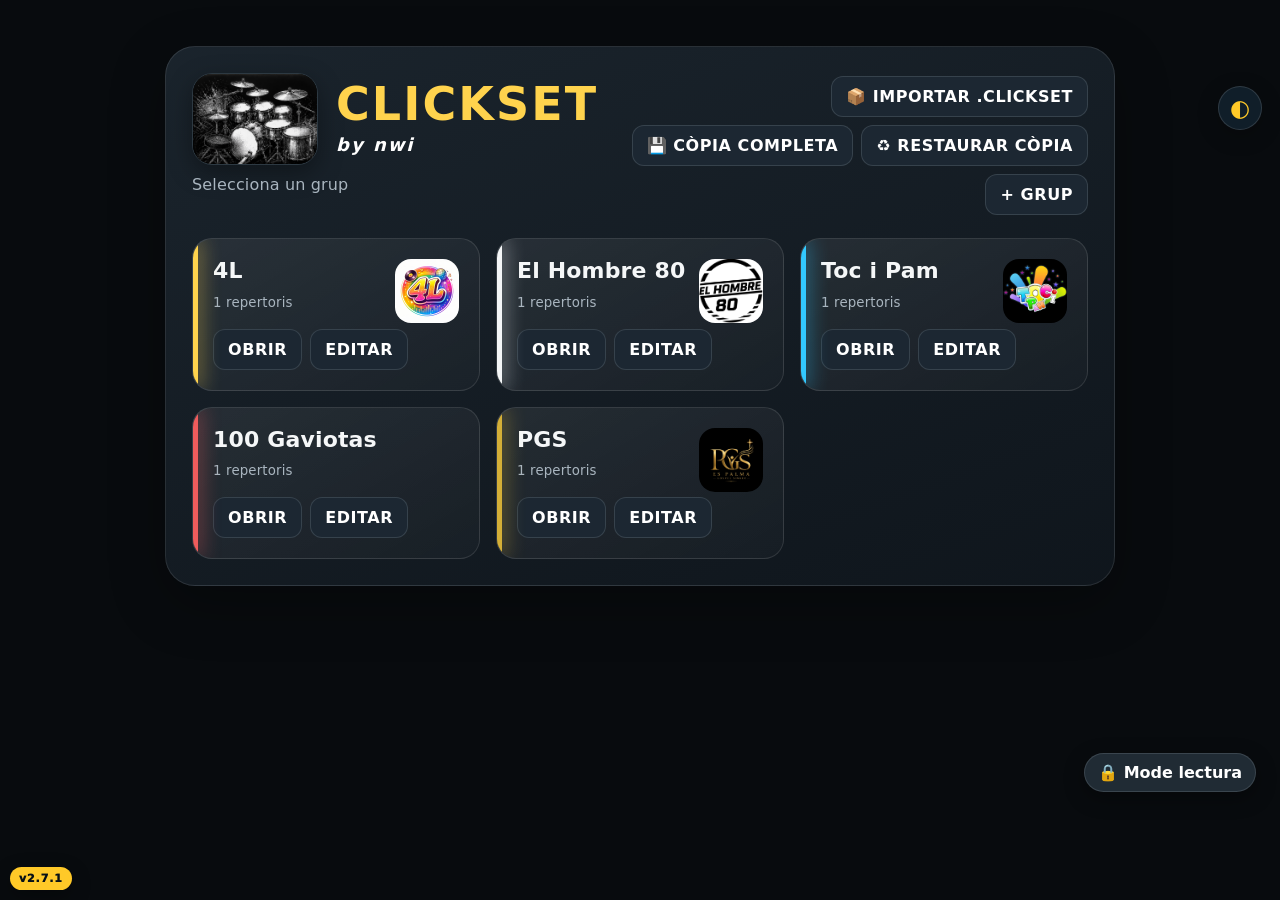
==== commit a4d7a026: "Add files via upload" ====
--- a/index.html
+++ b/index.html
@@ -8,19 +8,18 @@
 <meta name="theme-color" content="#0d1318">
 <link rel="manifest" href="manifest.webmanifest">
 <link rel="apple-touch-icon" href="cover.png">
-<title>ClickSet 2.7.0</title>
+<title>ClickSet 2.7.1</title>
 <link rel="stylesheet" href="clickset-2.0.css?v=270">
 </head>
 <body>
-<div class="buildBadge">2.7.0</div>
-<div class="themePickerWrap">
-<button id="themeToggle" class="themeToggle" type="button" aria-label="Canviar estil visual" title="Canviar estil visual">◐</button>
-<div id="themeMenu" class="themeMenu hidden" role="menu" aria-label="Estils visuals de ClickSet">
-  <button type="button" class="themeChoice" data-theme="midnight" role="menuitem"><span class="themePreview midnightPreview"></span><span><strong>Midnight Gold</strong><small>Fosc · daurat</small></span><b>✓</b></button>
-  <button type="button" class="themeChoice" data-theme="electric" role="menuitem"><span class="themePreview electricPreview"></span><span><strong>Electric Blue</strong><small>Fosc · blau</small></span><b>✓</b></button>
-  <button type="button" class="themeChoice" data-theme="studio" role="menuitem"><span class="themePreview studioPreview"></span><span><strong>Studio Teal</strong><small>Clar · turquesa</small></span><b>✓</b></button>
-  <button type="button" class="themeChoice" data-theme="classic" role="menuitem"><span class="themePreview classicPreview"></span><span><strong>Classic Dark</strong><small>Fosc · original</small></span><b>✓</b></button>
-</div>
+<div class="buildBadge">v2.7.1</div>
+<button id="themeToggle" class="themeToggle" type="button" aria-label="Triar tema visual" title="Triar tema visual">◐</button>
+<div id="themePanel" class="themePanel hidden" role="dialog" aria-label="Temes visuals">
+  <strong>Aspecte de ClickSet</strong>
+  <button type="button" data-theme-choice="midnight"><i></i><span>Midnight Gold</span></button>
+  <button type="button" data-theme-choice="electric"><i></i><span>Electric Blue</span></button>
+  <button type="button" data-theme-choice="stage"><i></i><span>Stage Orange</span></button>
+  <button type="button" data-theme-choice="classic"><i></i><span>Classic Dark</span></button>
 </div>
 <button id="editModeBadge" class="editModeBadge locked" type="button" aria-label="Estat del mode edició">🔒 Mode lectura</button>
 <div id="splash" class="splash"><img src="cover.png" alt="ClickSet"></div>
@@ -30,7 +29,7 @@
           <small>COMPASSOS</small>
           <strong id="barCounterValue">1</strong>
         </div>
-        <div id="backgroundAudioStatus" class="backgroundAudioStatus" title="CLICKSET intentarà continuar sonant quan canvies de pestanya">BG</div><div id="keyboardHelp" class="keyboardHelp" title="Dreceres: ← → cançó · ↑ ↓ BPM · Espai Play/Stop · A Accent · R Reiniciar">⌨️</div><div class="topBtns"><button id="concertModeBtn" class="smallBtn">🎤 MODE CONCERT</button><button id="homeBtn" class="smallBtn">GRUPS</button><button id="editBtn" class="smallBtn">EDITAR</button></div></div><section class="stage"><div id="stageStatusLine" class="stageStatusLine" aria-hidden="true">CLICKSET · READY. CLICK. PLAY.</div><div id="parentLabel" class="parentLabel"></div><div id="song" class="song"></div><div id="tempoStagePair" class="tempoStagePair">
+        <div id="backgroundAudioStatus" class="backgroundAudioStatus" title="CLICKSET intentarà continuar sonant quan canvies de pestanya">BG</div><div id="keyboardHelp" class="keyboardHelp" title="Dreceres: ← → cançó · ↑ ↓ BPM · Espai Play/Stop · A Accent · R Reiniciar">⌨️</div><div class="topBtns"><button id="concertModeBtn" class="smallBtn">🎤 MODE CONCERT</button><button id="homeBtn" class="smallBtn">GRUPS</button><button id="editBtn" class="smallBtn">EDITAR</button></div></div><section class="stage"><div id="beatRail" class="beatRail" aria-hidden="true"><div class="beatRailTrack"><i id="beatRailFill"></i><b id="beatRailOrb"></b></div><div class="beatRailMarks"><span>1</span><span>2</span><span>3</span><span>4</span></div></div><div id="stageStatusLine" class="stageStatusLine" aria-hidden="true">CLICKSET · READY. CLICK. PLAY.</div><div id="parentLabel" class="parentLabel"></div><div id="song" class="song"></div><div id="tempoStagePair" class="tempoStagePair">
       <div class="tempoStageCurrent">
         <small>ACTUAL</small>
         <div id="bpm" class="bpm"></div>
@@ -331,5 +330,5 @@
 window.addEventListener("error",function(){setTimeout(function(){document.getElementById("splash")?.classList.add("hidden")},50)});
 setTimeout(function(){document.getElementById("splash")?.classList.add("hidden")},2500);
 </script>
-<script src="clickset-2.0.js?v=263" defer></script>
+<script src="clickset-2.0.js?v=270" defer></script>
 </body></html>
--- a/clickset-2.0.css
+++ b/clickset-2.0.css
@@ -2060,93 +2060,161 @@
   100%{transform:scale(1);opacity:1}
 }
 
-/* =========================================================
-   CLICKSET 2.7.0 · REDISSENY VISUAL + 4 TEMES
-   Només presentació: cap canvi de lògica ni funcionalitat.
-   ========================================================= */
-:root{
-  --ui-accent:#ffc43d;--ui-accent-rgb:255,196,61;--ui-bg:#07111b;--ui-bg2:#0a1622;
-  --ui-panel:#101d2a;--ui-panel-2:#152433;--ui-border:rgba(180,205,225,.14);
-  --ui-text:#f7f9fb;--ui-muted:#91a1b2;--ui-danger:#ff7168;--ui-success:#35d38a;
-  --ui-shadow:0 18px 50px rgba(0,0,0,.25);--ui-soft-shadow:0 8px 24px rgba(0,0,0,.18);
-  --ui-radius:24px;--ui-radius-sm:15px;
-  --bg:var(--ui-bg);--panel:var(--ui-panel);--panel2:var(--ui-panel-2);--border:var(--ui-border);
-  --text:var(--ui-text);--muted:var(--ui-muted);--yellow:var(--ui-accent);--accent:var(--ui-accent);
-}
-body[data-theme="midnight"]{color-scheme:dark}
-body[data-theme="electric"]{
-  color-scheme:dark;--ui-accent:#19b8ff;--ui-accent-rgb:25,184,255;--ui-bg:#03101c;--ui-bg2:#061a2b;
-  --ui-panel:#092033;--ui-panel-2:#0c2940;--ui-border:rgba(83,190,255,.17);--ui-text:#f5fbff;--ui-muted:#87a9be;
-}
-body[data-theme="studio"]{
-  color-scheme:light;--ui-accent:#12b8aa;--ui-accent-rgb:18,184,170;--ui-bg:#eef4f4;--ui-bg2:#f8fbfb;
-  --ui-panel:#ffffff;--ui-panel-2:#f3f7f7;--ui-border:rgba(30,65,75,.11);--ui-text:#17232d;--ui-muted:#70808b;
-  --ui-shadow:0 18px 55px rgba(40,70,78,.10);--ui-soft-shadow:0 8px 26px rgba(40,70,78,.09);
-}
-body[data-theme="classic"]{
-  color-scheme:dark;--ui-accent:#ffd34d;--ui-accent-rgb:255,211,77;--ui-bg:#0d1318;--ui-bg2:#111a21;
-  --ui-panel:#172028;--ui-panel-2:#202b34;--ui-border:rgba(155,180,195,.18);--ui-text:#f4f6f7;--ui-muted:#98a5ad;
-}
-body{
-  background:
-   radial-gradient(circle at 70% -10%,rgba(var(--ui-accent-rgb),.09),transparent 34%),
-   linear-gradient(145deg,var(--ui-bg2),var(--ui-bg));
-  color:var(--ui-text);letter-spacing:.005em;
-}
-.app{gap:16px;padding:12px;background:transparent}
-.sidebar,.main,.stage,.infoStrip,.chooserCard,.panel,.concertSidebar,.concertMain,.concertStage{
-  border-color:var(--ui-border)!important;box-shadow:var(--ui-shadow);background:color-mix(in srgb,var(--ui-panel) 96%,transparent)!important;
-}
-.sidebar,.main,.chooserCard{border-radius:30px!important;overflow:hidden}
-.stage,.infoStrip,.concertStage{border-radius:var(--ui-radius)!important}
-.top{padding:12px 16px;gap:12px;border-bottom:0!important;background:transparent!important}
-.sideHead{padding:22px 22px 16px;border-bottom:1px solid var(--ui-border)!important}
-.sideHead h2{font-size:27px;letter-spacing:-.04em}
-.sideHead span{border:1px solid var(--ui-border);background:var(--ui-panel-2);border-radius:999px;padding:9px 14px}
-.setlist{padding:10px 12px 24px}
-.setItem,.mixHeader{border-radius:14px!important;margin:3px 0;border:1px solid transparent;transition:.18s ease}
-.setItem:hover,.mixHeader:hover{background:rgba(var(--ui-accent-rgb),.06)}
-.setItem.active{background:linear-gradient(90deg,rgba(var(--ui-accent-rgb),.18),rgba(var(--ui-accent-rgb),.07))!important;border-color:rgba(var(--ui-accent-rgb),.68)!important;box-shadow:inset 3px 0 var(--ui-accent),0 8px 20px rgba(var(--ui-accent-rgb),.08)}
-.setItem.active,.setItem.active *{color:var(--ui-text)!important}
-.setItem.active .setBpm{color:var(--ui-accent)!important;font-weight:800}
-.stage{position:relative;overflow:hidden;background:
- radial-gradient(circle at 50% 55%,rgba(var(--ui-accent-rgb),.065),transparent 38%),
- color-mix(in srgb,var(--ui-panel) 97%,transparent)!important}
-.stage:before,.concertStage:before{content:"";position:absolute;width:min(50vw,720px);aspect-ratio:1;border:1px solid rgba(var(--ui-accent-rgb),.08);border-radius:50%;left:50%;top:55%;transform:translate(-50%,-50%);pointer-events:none;box-shadow:0 0 0 28px rgba(var(--ui-accent-rgb),.018),0 0 0 58px rgba(var(--ui-accent-rgb),.012)}
-.song,.concertSong{color:var(--ui-text)!important;letter-spacing:-.045em;text-shadow:none!important}
-.bpm,.concertBpm{color:var(--ui-text)!important;letter-spacing:-.065em;text-shadow:0 12px 40px rgba(0,0,0,.18)!important}
-.standardBpmLabel,.tempoStageCurrent span{letter-spacing:.3em;color:var(--ui-muted)!important}
-.liveBpmAdjust,.concertBpmAdjust{background:color-mix(in srgb,var(--ui-panel-2) 88%,transparent);border:1px solid var(--ui-border);border-radius:18px;padding:7px;box-shadow:var(--ui-soft-shadow)}
-.liveBpmAdjust button,.concertBpmAdjust button{border:0!important;border-radius:12px!important;background:transparent!important;color:var(--ui-text)!important;min-width:64px;transition:.16s ease}
-.liveBpmAdjust button:hover,.concertBpmAdjust button:hover{background:rgba(var(--ui-accent-rgb),.13)!important;color:var(--ui-accent)!important}
-.beatDot{background:color-mix(in srgb,var(--ui-muted) 55%,transparent)!important;border:0!important}
-.beatDot.active,.beatDot.downbeat.active{background:var(--ui-accent)!important;box-shadow:0 0 18px rgba(var(--ui-accent-rgb),.65)}
-.infoStrip{padding:10px 18px!important;background:color-mix(in srgb,var(--ui-panel) 98%,transparent)!important}
-.liveMeta{gap:0}.liveMeta>*{border-left:1px solid var(--ui-border)}.liveMeta>*:first-child{border-left:0}
-.liveMetaBtn,.trackStatusBtn{background:transparent!important;border:0!important;border-radius:12px!important;color:var(--ui-text)!important}
-.nextup{color:var(--ui-text)}.nextup strong,.nextup b{color:var(--ui-accent)!important}
-.controls{gap:12px;padding:0!important;background:transparent!important}
-.big,.concertBtn,.smallBtn,.editModeBadge,.barCounterBox,.backgroundAudioStatus,.keyboardHelp{
-  border:1px solid var(--ui-border)!important;background:linear-gradient(180deg,color-mix(in srgb,var(--ui-panel-2) 95%,white 2%),var(--ui-panel-2))!important;
-  color:var(--ui-text)!important;box-shadow:var(--ui-soft-shadow);border-radius:16px!important;transition:transform .14s ease,filter .14s ease,border-color .14s ease
-}
-.big:hover,.concertBtn:hover,.smallBtn:hover{transform:translateY(-1px);border-color:rgba(var(--ui-accent-rgb),.35)!important}
-.big:active,.concertBtn:active,.smallBtn:active{transform:translateY(1px)}
-.play,.concertPlay{background:linear-gradient(135deg,color-mix(in srgb,var(--ui-accent) 88%,white),var(--ui-accent))!important;color:#071018!important;border-color:rgba(var(--ui-accent-rgb),.9)!important;box-shadow:0 14px 30px rgba(var(--ui-accent-rgb),.20)!important}
-.liveState{border-radius:999px!important}.liveState.playing{background:rgba(var(--ui-accent-rgb),.14)!important;color:var(--ui-accent)!important;border-color:rgba(var(--ui-accent-rgb),.4)!important}
-.barCounterBox{min-width:94px!important}.barCounterBox strong{color:var(--ui-text)!important}.barCounterBox small{color:var(--ui-muted)!important}
-.backgroundAudioStatus{border-radius:50%!important}.backgroundAudioStatus.active{color:var(--ui-success)!important;border-color:rgba(53,211,138,.35)!important;background:rgba(53,211,138,.08)!important}
-.themePickerWrap{position:fixed;right:13px;top:96px;z-index:1200}
-.themeToggle{position:static!important;width:52px!important;height:52px!important;border-radius:50%!important;border:1px solid var(--ui-border)!important;background:var(--ui-panel)!important;color:var(--ui-accent)!important;box-shadow:var(--ui-soft-shadow)!important;font-size:25px!important}
-.themeMenu{position:absolute;right:0;top:62px;width:270px;padding:9px;background:color-mix(in srgb,var(--ui-panel) 98%,transparent);border:1px solid var(--ui-border);border-radius:20px;box-shadow:0 24px 70px rgba(0,0,0,.34);backdrop-filter:blur(20px)}
-.themeMenu.hidden{display:none!important}.themeChoice{width:100%;display:grid;grid-template-columns:42px 1fr 20px;align-items:center;gap:11px;padding:10px;border:0;border-radius:13px;background:transparent;color:var(--ui-text);text-align:left}.themeChoice:hover{background:rgba(var(--ui-accent-rgb),.08)}.themeChoice small{display:block;color:var(--ui-muted);margin-top:2px}.themeChoice b{opacity:0;color:var(--ui-accent)}.themeChoice.active{background:rgba(var(--ui-accent-rgb),.11)}.themeChoice.active b{opacity:1}
-.themePreview{width:36px;height:36px;border-radius:11px;border:1px solid rgba(255,255,255,.16);box-shadow:inset 0 0 0 8px rgba(255,255,255,.025)}.midnightPreview{background:linear-gradient(135deg,#07111b 58%,#ffc43d 59%)}.electricPreview{background:linear-gradient(135deg,#03101c 58%,#19b8ff 59%)}.studioPreview{background:linear-gradient(135deg,#f5f9f9 58%,#12b8aa 59%)}.classicPreview{background:linear-gradient(135deg,#172028 58%,#ffd34d 59%)}
-.buildBadge{background:var(--ui-accent)!important;color:#071018!important;border:0!important;box-shadow:var(--ui-soft-shadow)}
-.editorPanel,.modalCard,.soundPicker,.bpmModalCard{background:var(--ui-panel)!important;color:var(--ui-text)!important;border-color:var(--ui-border)!important;border-radius:24px!important}
-input,select,textarea{background:var(--ui-panel-2)!important;color:var(--ui-text)!important;border-color:var(--ui-border)!important;border-radius:12px!important}
-.primary{background:var(--ui-accent)!important;color:#071018!important;border-color:var(--ui-accent)!important}.secondary{background:var(--ui-panel-2)!important;color:var(--ui-text)!important;border-color:var(--ui-border)!important}
-body[data-theme="studio"] .sidebar,body[data-theme="studio"] .main,body[data-theme="studio"] .stage,body[data-theme="studio"] .infoStrip,body[data-theme="studio"] .chooserCard,body[data-theme="studio"] .panel{box-shadow:var(--ui-shadow)}
-body[data-theme="studio"] .stage:before,body[data-theme="studio"] .concertStage:before{border-color:rgba(var(--ui-accent-rgb),.12)}
-body[data-theme="studio"] .play,body[data-theme="studio"] .concertPlay,body[data-theme="studio"] .buildBadge,body[data-theme="studio"] .primary{color:white!important}
-body[data-theme="studio"] .themeMenu{box-shadow:0 24px 65px rgba(38,65,70,.18)}
-@media(max-width:760px){.app{padding:6px;gap:7px}.sidebar,.main{border-radius:20px!important}.themePickerWrap{right:8px;top:82px}.themeToggle{width:44px!important;height:44px!important}.themeMenu{top:51px;width:250px}.liveBpmAdjust button,.concertBpmAdjust button{min-width:45px}}
+
+/* CLICKSET 2.7.0 · REDISSENY VISUAL PRO + CORRECCIÓ D'ENCAIX */
+:root{--theme-accent:#ffc928;--theme-accent-2:#ffdf72;--theme-glow:rgba(255,201,40,.28);--theme-panel:#0c1720;--theme-panel-2:#101e29;--theme-bg:#050b10}
+body[data-theme="electric"]{--theme-accent:#18bdf2;--theme-accent-2:#76dcff;--theme-glow:rgba(24,189,242,.28);--theme-panel:#081a28;--theme-panel-2:#0c2435;--theme-bg:#030b12}
+body[data-theme="stage"]{--theme-accent:#ff8a2a;--theme-accent-2:#ffc069;--theme-glow:rgba(255,138,42,.30);--theme-panel:#1a130f;--theme-panel-2:#241a13;--theme-bg:#0d0805}
+body[data-theme="classic"]{--theme-accent:#d8e0e7;--theme-accent-2:#fff;--theme-glow:rgba(216,224,231,.18);--theme-panel:#18232c;--theme-panel-2:#202d37;--theme-bg:#0d1318}
+body{--accent:var(--theme-accent);background:radial-gradient(circle at 72% 8%,color-mix(in srgb,var(--theme-accent) 8%,transparent),transparent 30%),var(--theme-bg)}
+.app{height:100dvh;min-height:0;padding:12px;gap:14px;grid-template-columns:minmax(285px,24vw) minmax(0,1fr);overflow:hidden}
+.sidebar,.main{height:calc(100dvh - 24px);min-height:0;background:linear-gradient(155deg,color-mix(in srgb,var(--theme-panel-2) 92%,#fff 2%),var(--theme-panel));border:1px solid rgba(255,255,255,.09);box-shadow:0 20px 55px rgba(0,0,0,.34)}
+.main{display:grid;grid-template-rows:auto minmax(300px,1fr) auto auto;gap:10px;padding:14px;overflow:hidden}
+.top{min-height:58px;gap:10px}.topBtns{min-width:0}.topBtns .smallBtn{white-space:nowrap}
+.stage{min-height:0;margin:0;padding:74px 22px 14px;justify-content:center;overflow:hidden;background:radial-gradient(circle at 50% 43%,color-mix(in srgb,var(--theme-accent) 7%,transparent),transparent 44%),linear-gradient(160deg,rgba(255,255,255,.045),rgba(255,255,255,.012));border-radius:28px}
+.stageStatusLine{top:48px}.parentLabel{font-size:clamp(14px,1.4vw,21px)}
+.song{font-size:clamp(28px,3.1vw,54px);line-height:.98;margin:4px auto 0;color:#f5f7f8;max-height:2.05em;overflow:hidden}
+.tempoStagePair{min-height:0!important;margin:2px auto!important}.bpm{font-size:clamp(105px,13vw,210px)!important;line-height:.78!important;color:#f7f8f9!important}.standardBpmLabel{font-size:15px!important;margin:2px 0 4px!important;color:var(--theme-accent)!important}.liveBpmAdjust{margin:0 auto!important}.liveBpmAdjust button{min-height:40px!important}.beatDots{margin:7px auto 0!important}.pulse{display:none!important}
+.beatRail{position:absolute;top:14px;left:22px;right:22px;height:30px;z-index:5}.beatRailTrack{position:relative;height:7px;border-radius:999px;background:rgba(255,255,255,.12);overflow:visible}.beatRailTrack:after{content:"";position:absolute;inset:-8px 0;border-top:1px solid rgba(255,255,255,.035);border-bottom:1px solid rgba(255,255,255,.035)}.beatRailTrack i{position:absolute;left:0;top:0;width:0;height:100%;border-radius:999px;background:linear-gradient(90deg,var(--theme-accent),var(--theme-accent-2));box-shadow:0 0 16px var(--theme-glow)}.beatRailTrack b{position:absolute;left:0;top:50%;width:19px;height:19px;border-radius:50%;background:var(--theme-accent-2);box-shadow:0 0 0 5px color-mix(in srgb,var(--theme-accent) 13%,transparent),0 0 24px var(--theme-glow);transform:translate(-50%,-50%)}.beatRail.accented .beatRailTrack b{width:23px;height:23px}.beatRailMarks{display:grid;grid-template-columns:repeat(4,1fr);margin-top:7px;color:#9aa6af;font-size:10px;font-weight:900}.beatRailMarks span{text-align:right}.beatRailMarks span:first-child{text-align:left}
+.infoStrip{min-height:0;margin:0;padding:10px 12px;display:grid;grid-template-columns:minmax(260px,1fr) minmax(220px,1fr) minmax(330px,1.25fr);align-items:stretch;gap:10px;border-radius:20px;overflow:hidden}.tempoTransitionPanel,.autoNextTools,.liveMeta,.nextup{margin:0!important;min-width:0}.tempoTransitionPanel{grid-column:1}.autoNextTools{grid-column:2}.nextup{grid-column:3;align-self:start;padding:12px;font-size:17px}.liveMeta{grid-column:3;align-self:end;display:grid!important;grid-template-columns:repeat(3,minmax(0,1fr));gap:0!important}.liveMetaBtn,.trackStatus{border-radius:0!important;border-width:0 0 0 1px!important;background:transparent!important;min-width:0;overflow:hidden;text-overflow:ellipsis;white-space:nowrap}.liveMeta>*:first-child{border-left:0!important}.trackControlStack{min-width:0}.removeTrackLiveBtn{font-size:10px!important}
+.controls{margin:0!important;min-height:96px;gap:12px;grid-template-columns:1fr 1.45fr 1fr}.big{min-height:96px!important;border-radius:20px!important;font-size:clamp(20px,1.8vw,29px)!important}.big.play{background:linear-gradient(145deg,var(--theme-accent-2),var(--theme-accent))!important;color:#0b0d0e!important;border-color:var(--theme-accent)!important;box-shadow:0 12px 34px var(--theme-glow)!important}
+.songItem.active{background:linear-gradient(90deg,color-mix(in srgb,var(--theme-accent) 18%,transparent),rgba(255,255,255,.035));border-color:color-mix(in srgb,var(--theme-accent) 70%,transparent);box-shadow:inset 4px 0 var(--theme-accent)}.songItem.parent{background:rgba(255,255,255,.035)}
+.buildBadge{background:var(--theme-accent);color:#071017}.themeToggle{background:var(--theme-panel-2);color:var(--theme-accent);border-color:rgba(255,255,255,.13)}
+.themePanel{position:fixed;right:14px;top:68px;z-index:180;width:220px;padding:12px;border:1px solid rgba(255,255,255,.13);border-radius:18px;background:rgba(7,14,20,.96);backdrop-filter:blur(18px);box-shadow:0 20px 55px rgba(0,0,0,.5)}.themePanel strong{display:block;padding:4px 6px 10px;font-size:13px}.themePanel button{width:100%;display:flex;align-items:center;gap:10px;padding:10px;border:0;border-radius:12px;background:transparent;color:#eaf0f4;text-align:left;font-weight:800}.themePanel button:hover,.themePanel button.selected{background:rgba(255,255,255,.08)}.themePanel i{width:22px;height:22px;border-radius:50%;background:linear-gradient(135deg,#ffdf72,#ffc928);box-shadow:0 0 12px rgba(255,201,40,.2)}.themePanel [data-theme-choice="electric"] i{background:linear-gradient(135deg,#76dcff,#18bdf2)}.themePanel [data-theme-choice="stage"] i{background:linear-gradient(135deg,#ffc069,#ff8a2a)}.themePanel [data-theme-choice="classic"] i{background:linear-gradient(135deg,#fff,#7f909d)}
+@media(max-width:1250px){.app{grid-template-columns:250px minmax(0,1fr)}.topBtns .smallBtn{padding:8px 10px;font-size:11px}.infoStrip{grid-template-columns:1fr 1fr}.nextup{grid-column:1/-1}.liveMeta{grid-column:1/-1}.stage{padding-top:68px}.bpm{font-size:clamp(95px,14vw,175px)!important}.song{font-size:clamp(25px,3.4vw,44px)}}
+@media(max-height:820px) and (min-width:900px){.main{grid-template-rows:auto minmax(260px,1fr) auto 84px}.stage{padding-top:58px}.beatRail{top:10px}.stageStatusLine{display:none}.song{font-size:clamp(24px,2.8vw,40px)}.bpm{font-size:clamp(90px,11vw,155px)!important}.tempoStagePair{margin:0 auto!important}.controls,.big{min-height:82px!important}.infoStrip{padding:8px 10px}.tempoTransitionPanel,.autoNextTools{transform-origin:center;}.sideHead{min-height:64px}.songItem{min-height:42px;padding:7px 9px}}
+@media(max-width:880px){.app{height:auto;min-height:100dvh;display:block;overflow:auto;padding:8px}.sidebar,.main{height:auto;min-height:0}.sidebar{max-height:38dvh;margin-bottom:8px}.main{display:flex;overflow:visible}.infoStrip{display:flex;flex-direction:column}.controls{grid-template-columns:1fr 1.25fr 1fr}.beatRail{left:14px;right:14px}.themePanel{right:8px}}
+
+/* CLICKSET 2.7.1 · CORRECCIÓ DEFINITIVA DEL QUADRE SUPERIOR */
+@media (min-width:881px){
+  .main{
+    grid-template-rows:auto minmax(330px,1fr) auto auto;
+  }
+  .stage{
+    display:grid;
+    grid-template-rows:34px auto auto minmax(118px,1fr) auto auto;
+    align-content:start;
+    justify-items:center;
+    padding:10px 22px 10px;
+    gap:2px;
+  }
+  .beatRail{
+    position:relative;
+    inset:auto;
+    width:100%;
+    height:30px;
+    align-self:start;
+  }
+  .stageStatusLine{
+    position:static;
+    transform:none;
+    height:12px;
+    line-height:12px;
+    margin:0;
+  }
+  .parentLabel{
+    margin:0;
+    line-height:1.05;
+    max-height:1.1em;
+    overflow:hidden;
+  }
+  .song{
+    margin:0 auto;
+    align-self:start;
+    font-size:clamp(25px,2.7vw,46px);
+    line-height:.98;
+    max-height:2em;
+    overflow:hidden;
+  }
+  .tempoStagePair{
+    width:min(880px,94%);
+    min-height:118px!important;
+    height:100%;
+    grid-template-columns:minmax(0,1fr) 54px minmax(150px,.55fr);
+    gap:12px;
+    align-self:stretch;
+    margin:0 auto!important;
+  }
+  .tempoStageCurrent{
+    justify-items:center;
+    align-content:center;
+  }
+  .tempoStageCurrent .bpm{
+    text-align:center;
+    font-size:clamp(88px,10vw,150px)!important;
+    line-height:.76!important;
+  }
+  .tempoStageNext{
+    min-height:108px;
+    padding:8px 12px;
+    border-radius:18px;
+  }
+  .tempoStageNext strong{
+    font-size:clamp(58px,7vw,100px);
+  }
+  .tempoStageArrow{
+    font-size:38px;
+  }
+  .standardBpmLabel{
+    margin:0!important;
+    line-height:1;
+  }
+  .liveBpmAdjust{
+    width:min(650px,92%);
+    margin:1px auto 0!important;
+  }
+  .liveBpmAdjust button{
+    min-height:34px!important;
+    padding:7px 10px;
+  }
+  .beatDots{
+    margin:4px auto 0!important;
+  }
+}
+
+@media (min-width:881px) and (max-height:960px){
+  .main{
+    grid-template-rows:auto minmax(300px,1fr) auto 84px;
+    gap:8px;
+  }
+  .stage{
+    grid-template-rows:30px 0 auto minmax(106px,1fr) auto auto;
+    padding:8px 18px 8px;
+  }
+  .stageStatusLine{display:none}
+  .parentLabel{font-size:clamp(12px,1.15vw,18px)}
+  .song{font-size:clamp(23px,2.45vw,40px)}
+  .tempoStagePair{
+    min-height:106px!important;
+    grid-template-columns:minmax(0,1fr) 42px minmax(135px,.5fr);
+    gap:8px;
+  }
+  .tempoStageCurrent .bpm{
+    font-size:clamp(78px,8.8vw,132px)!important;
+  }
+  .tempoStageNext{
+    min-height:94px;
+    padding:6px 10px;
+  }
+  .tempoStageNext strong{font-size:clamp(50px,6.2vw,84px)}
+  .tempoStageArrow{font-size:31px}
+  .liveBpmAdjust button{min-height:32px!important;padding:6px 9px}
+  .controls,.big{min-height:80px!important}
+}
+
+@media (min-width:881px) and (max-height:820px){
+  .main{grid-template-rows:auto minmax(260px,1fr) auto 76px}
+  .stage{
+    grid-template-rows:26px 0 auto minmax(86px,1fr) auto auto;
+    padding:6px 16px;
+  }
+  .beatRail{height:25px}
+  .song{font-size:clamp(21px,2.15vw,34px)}
+  .tempoStagePair{min-height:86px!important}
+  .tempoStageCurrent .bpm{font-size:clamp(68px,7.6vw,112px)!important}
+  .tempoStageNext{min-height:78px}
+  .tempoStageNext strong{font-size:clamp(43px,5.5vw,72px)}
+  .liveBpmAdjust button{min-height:28px!important;padding:4px 8px;font-size:13px}
+  .beatDots{margin-top:2px!important}
+  .controls,.big{min-height:72px!important}
+}
